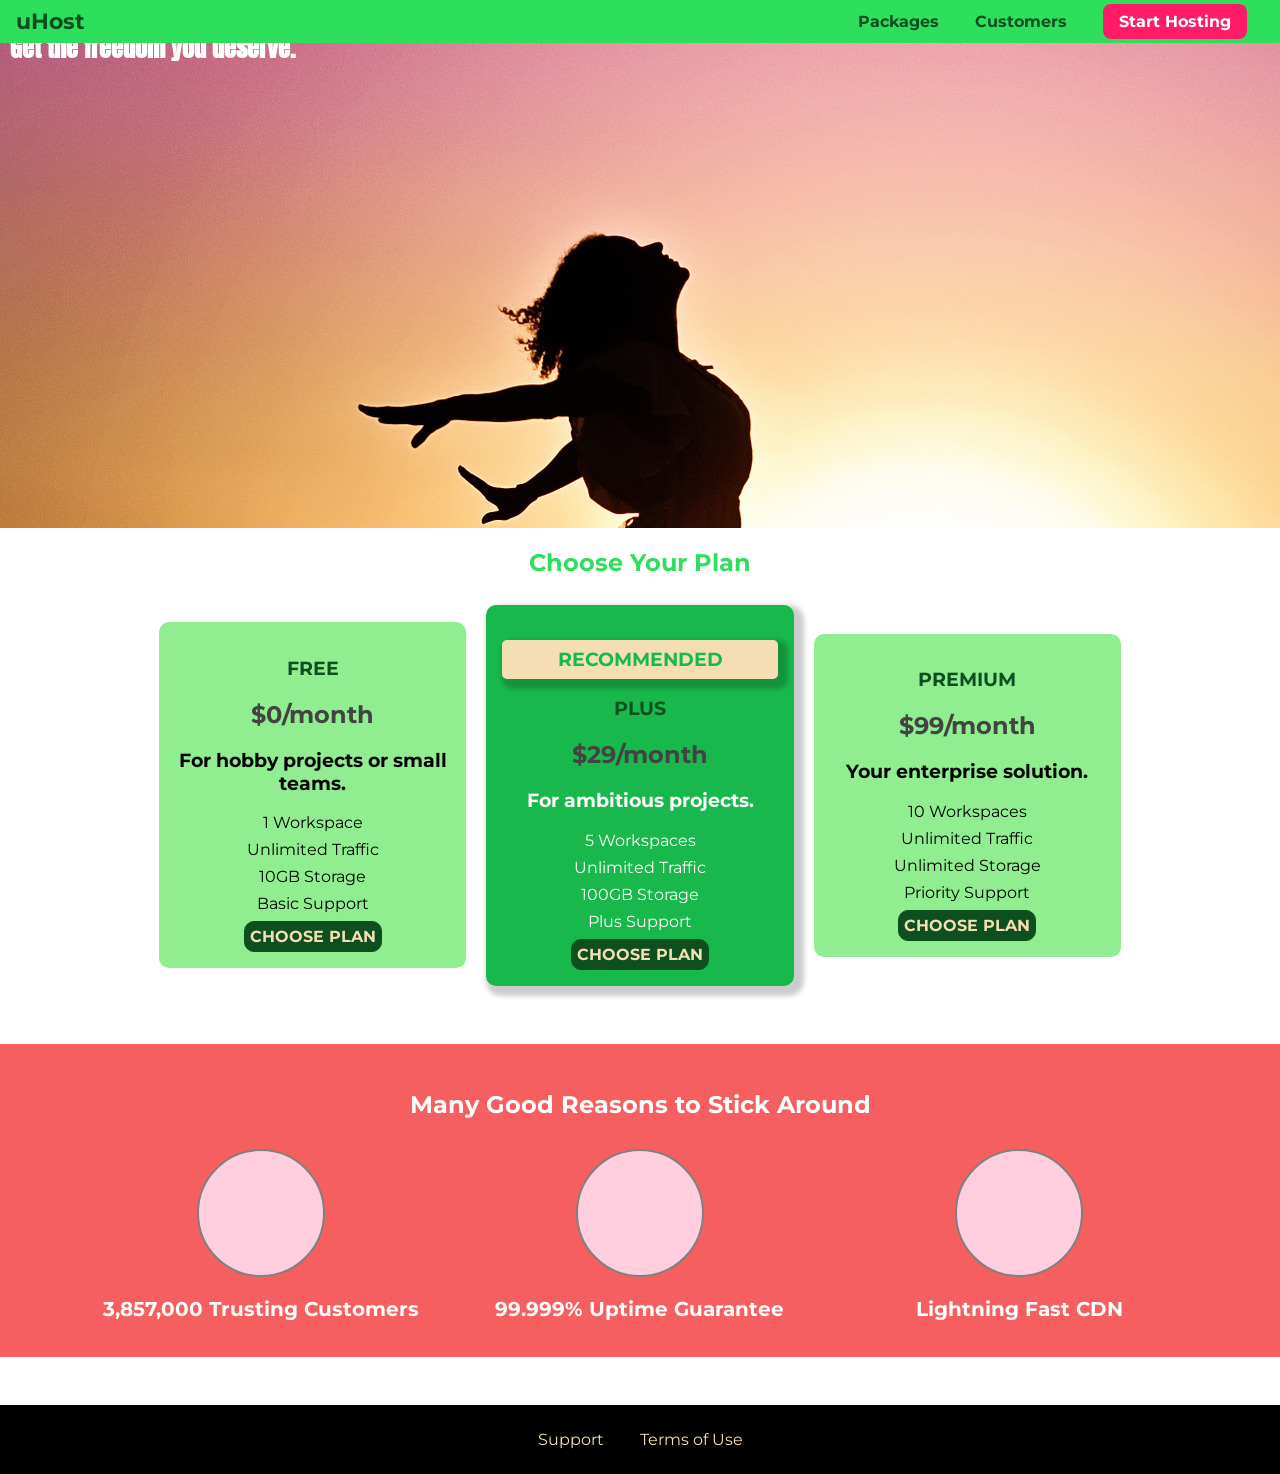
==== index.html @ d839f79c "first commit" ====
<!DOCTYPE html>
<html lang="en">

<head>
    <meta charset="UTF-8">
    <meta http-equiv="X-UA-Compatible" content="ie=edge">
    <title>uHost</title>
    <link rel="shortcut icon" href="favicon.png">
    <link href="https://fonts.googleapis.com/css?family=Anton" rel="stylesheet">
    <link href="https://fonts.googleapis.com/css?family=Montserrat:400,700" rel="stylesheet">
    <link rel="stylesheet" href="shared.css">
    <link rel="stylesheet" href="main.css">
</head>

<body>
    <header class="main-header">
        <div>
            <a href="index.html" class="main-header__brand">
                uHost
            </a>
        </div>
        <nav class="main-nav">
            <ul class="main-nav__items">
                <li class="main-nav__item">
                    <a href="packages/index.html">Packages</a>
                </li>
                <li class="main-nav__item">
                    <a href="customers/index.html">Customers</a>
                </li>
                <li class="main-nav__item main-nav__item--cta">
                    <a href="start-hosting/index.html">Start Hosting</a>
                </li>
            </ul>
        </nav>
    </header>
    <main>
        <section id="product-overview">
            <h1>Get the freedom you deserve.</h1>
        </section>
        <section id="plans">
            <h1 class="section-title">Choose Your Plan</h1>
            <div class="plan-list">
                <article class="plans">
                    <h1 class="plan-title">FREE</h1>
                    <h2 class="plan-price">$0/month</h2>
                    <h3>For hobby projects or small teams.</h3>
                    <ul class="plan-features">
                        <li>1 Workspace</li>
                        <li>Unlimited Traffic</li>
                        <li>10GB Storage</li>
                        <li>Basic Support</li>
                    </ul>
                    <div>
                        <button class="button">CHOOSE PLAN</button>
                    </div>
                </article>
                <article class="plans plus">
                    <h1 class="recommended">RECOMMENDED</h1>
                    <h1 class="plan-title">PLUS</h1>
                    <h2 class="plan-price">$29/month</h2>
                    <h3>For ambitious projects.</h3>
                    <ul class="plan-features">
                        <li>5 Workspaces</li>
                        <li>Unlimited Traffic</li>
                        <li>100GB Storage</li>
                        <li>Plus Support</li>
                    </ul>
                    <div>
                        <button class="button">CHOOSE PLAN</button>
                    </div>
                </article>
                <article class="plans">
                    <h1 class="plan-title">PREMIUM</h1>
                    <h2 class="plan-price">$99/month</h2>
                    <h3>Your enterprise solution.</h3>
                    <ul class="plan-features">
                        <li>10 Workspaces</li>
                        <li>Unlimited Traffic</li>
                        <li>Unlimited Storage</li>
                        <li>Priority Support</li>
                    </ul>
                    <div>
                        <button class="button">CHOOSE PLAN</button>
                    </div>
                </article>
            </div>
        </section>
            <section id="features">
            <h1 class="section-title">Many Good Reasons to Stick Around</h1>
            <ul class="feature-list">
                <li class="key-feature">
                    <div class="key-image"> 

                    </div>
                    <p class="description">3,857,000 Trusting Customers</p>
                </li>
                <li class="key-feature">
                    <div class="key-image">

                    </div>
                    <p class="description">99.999% Uptime Guarantee</p>
                </li>
                <li class="key-feature">
                    <div class="key-image">

                    </div>
                    <p class="description">Lightning Fast CDN</p>
                </li>
            </ul>
        </section>
    </main>
    <footer class="main-footer">
        <nav>
            <ul class="footerss">
                <li class="footer-link">
                    <a href="#">Support</a>
                </li>
                <li class="footer-link">
                    <a href="#">Terms of Use</a>
                </li>
            </ul>
        </nav>
    </footer>
</body>

</html>
---- shared.css ----
* {
    box-sizing: border-box;
}

body {
    font-family: 'Montserrat', sans-serif;
    margin: 0;
}

.main-header {
    width: 100%;
    position: fixed;
    background: #2ddf5c;
    padding: 8px 16px;
    z-index: 1;
}

.main-header>div {
    display: inline-block;
    vertical-align: middle;
}

.main-header__brand {
    color: #0e4f1f;
    text-decoration: none;
    font-weight: bold;
    font-size: 22px;

}

.main-nav {
    display: inline-block;
    text-align: right;
    width: calc(100% - 74px);
    vertical-align: middle;
}

.main-nav__items {
    margin: 0;
    padding: 0;
    list-style: none;
}

.main-nav__item {
    display: inline-block;
    margin: 0 16px;
}

.main-nav__item a {
    text-decoration: none;
    color: #0e4f1f;
    font-weight: bold;
    padding: 3px 0;
}

.main-nav__item a:hover,
.main-nav__item a:active {
    color: white;
    border-bottom: 5px solid white;
}

.main-nav__item--cta a {
    color: white;
    background: #ff1b68;
    padding: 8px 16px;
    border-radius: 8px;
}

.main-nav__item--cta a:hover,
.main-nav__item--cta a:active {
    color: #ff1b68;
    background: white;
    border: none;
}

.button {
    background: #0e4f1f;
    color: wheat;
    font: inherit;
    border: 1.5px solid #0e4f1f;
    padding: 5px;
    border-radius: 10px;
    font-weight: bold;
    cursor: pointer;
}

.button:hover {
    color: black;
    background: white;
}

.button:focus {
    outline: none;
}


.main-footer {
    background: black;
    padding: 25px;
    margin-top: 48px;
}

.footerss {
    list-style: none;
    margin: 0;
    padding: 0;
    text-align: center;
}

.footer-link {
    margin: 0 16px;
    display: inline-block;

}

.footer-link a {
    color: wheat;
    text-decoration: none;
}

.footer-link a:hover,
.footer-link a:active {
    color: yellowgreen;
}
---- main.css ----
* {
    box-sizing: border-box;
}

body {
    font-family: 'Montserrat', sans-serif;
    margin: 0;
}

#product-overview {
    background: url("freedom.jpg");
    width: 100%;
    height: 528px;
    padding: 10px;   
}

.section-title {
    color: #2ddf5c;
    text-align: center;
}

#product-overview h1 {
    color: white;
    font-family: 'Anton', sans-serif;
}

.plan-list{
    width:80%;
    margin:auto;
    text-align: center;
}
.plans {
    background:lightgreen;
    text-align:center;
    padding:16px;
    margin: 8px;
    display: inline-block;
    width:30%;
    vertical-align: middle;
    border-radius:10px;

}   

.plus{
    background:#19b84c;
    color: white;
    box-shadow: 5px 5px 5px 5px rgba(0,0,0,0.2);
    border-radius:10px;
}

.recommended{
    background:wheat;
    color:#19b84c;
    padding:8px;
    box-shadow: 5px 5px 5px 5px rgba(0, 0, 0, 0.2);
    border-radius:5px;
}

.plan-title{
    color:#0e4f1f;

}

.plan-price{
    color:rgb(67, 67, 67);
}

.plan-features{
    list-style: none;
    margin:0;
    padding:0;
}

.plan-features li{
    margin: 8px 0;
}


#features{
    background:rgba(243, 63, 63, 0.83);
    margin-top:50px;
    padding: 16px   ;
}

#features .section-title{
    color: white;
    margin: 30px;

}

.feature-list{
    list-style: none;
    margin: 0;
    padding: 0;
    text-align: center;
    font-weight: bold;
}

.key-feature{
    display: inline-block;
    width: 30%;
    vertical-align: top;
}

.key-image{
    background:#ffcede;
    width:128px;
    height:128px;
    border: 2px solid grey;
    border-radius:50%;
    margin: 0 auto;
}

.description{
    text-align: center;
    font-weight: bold;
    color: white;
    font-size:20px;
}

/* h1 {
    font-family: sans-serif;
} */
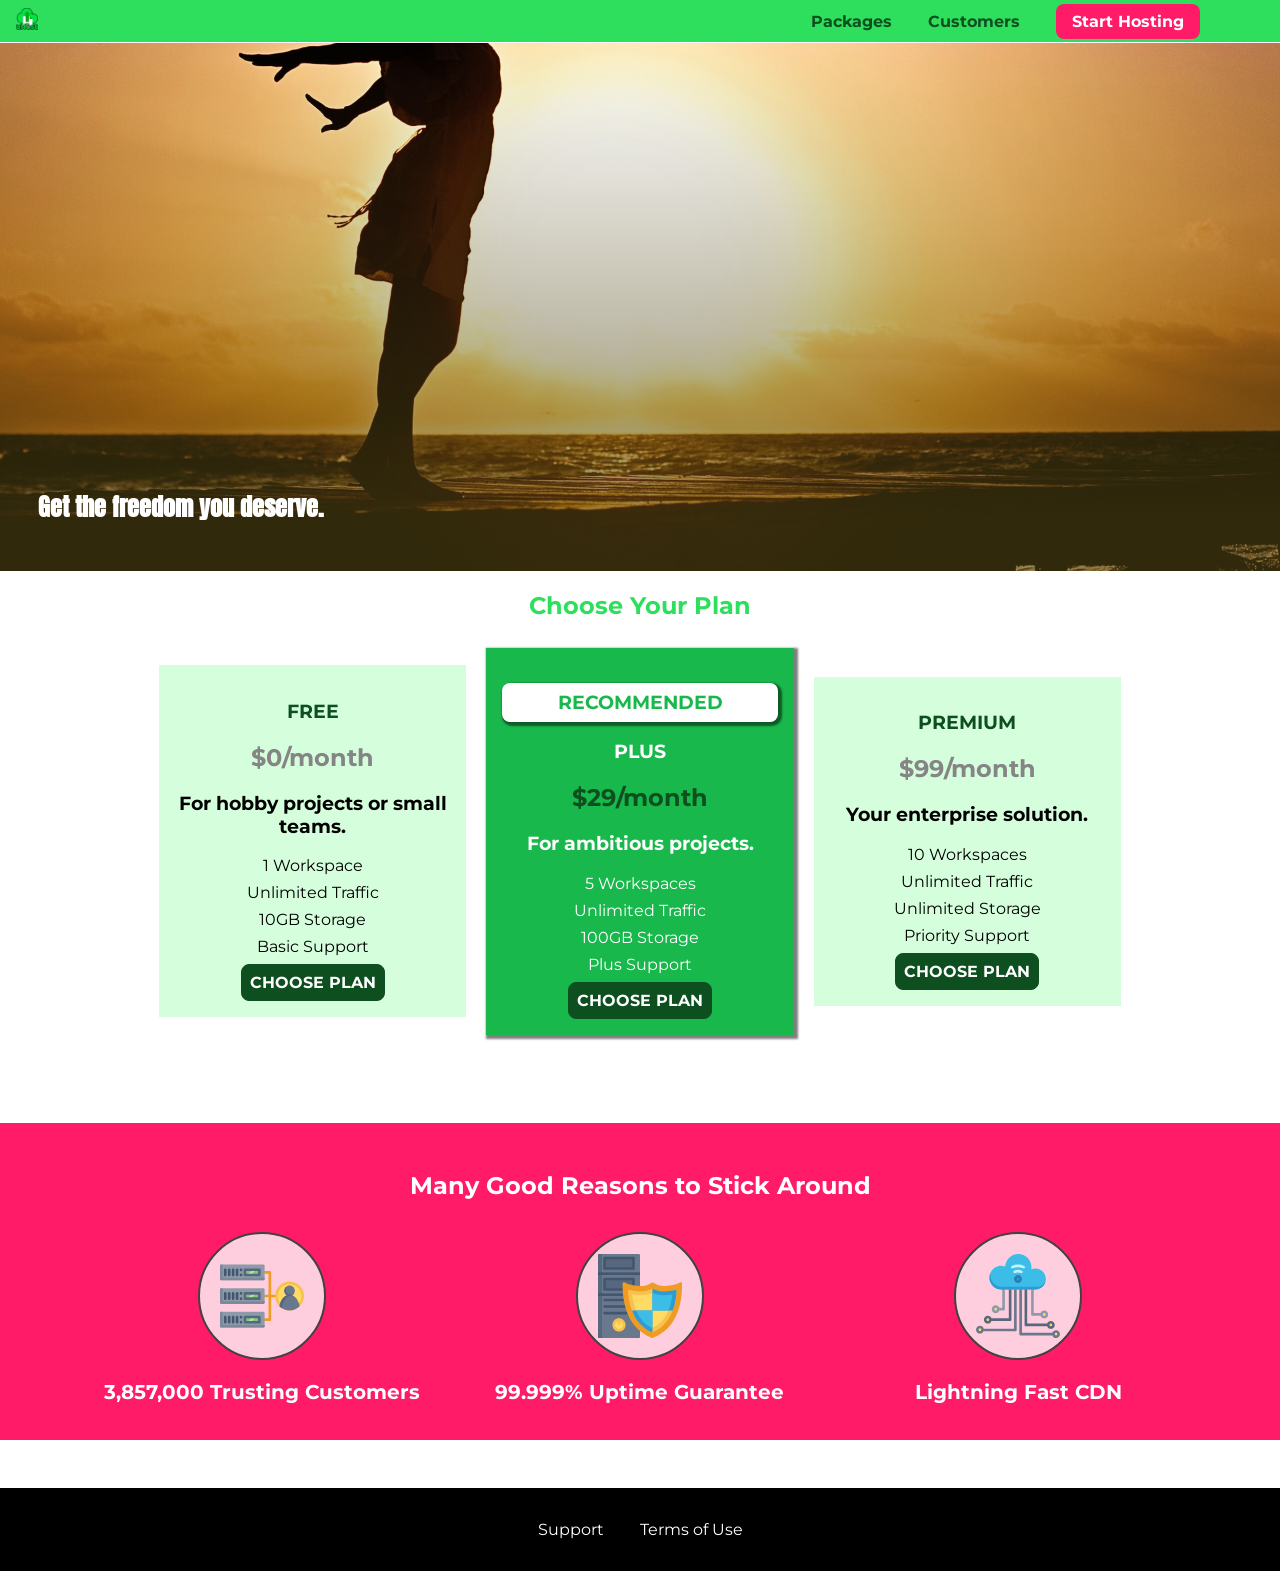
==== commit 81a6e55c: "first commit" ====
--- a/index.html
+++ b/index.html
@@ -16,7 +16,7 @@
     <header class="main-header">
         <div>
             <a href="index.html" class="main-header__brand">
-                uHost
+                <img src="images/uhost-icon.png" alt="uHost - Your favorite hosting company">
             </a>
         </div>
         <nav class="main-nav">
@@ -39,45 +39,45 @@
         </section>
         <section id="plans">
             <h1 class="section-title">Choose Your Plan</h1>
-            <div class="plan-list">
-                <article class="plans">
-                    <h1 class="plan-title">FREE</h1>
-                    <h2 class="plan-price">$0/month</h2>
+            <div class="plan__list">
+                <article class="plan">
+                    <h1 class="plan__title">FREE</h1>
+                    <h2 class="plan__price">$0/month</h2>
                     <h3>For hobby projects or small teams.</h3>
-                    <ul class="plan-features">
-                        <li>1 Workspace</li>
-                        <li>Unlimited Traffic</li>
-                        <li>10GB Storage</li>
-                        <li>Basic Support</li>
+                    <ul class="plan__features">
+                        <li class="plan__feature">1 Workspace</li>
+                        <li class="plan__feature">Unlimited Traffic</li>
+                        <li class="plan__feature">10GB Storage</li>
+                        <li class="plan__feature">Basic Support</li>
                     </ul>
                     <div>
                         <button class="button">CHOOSE PLAN</button>
                     </div>
                 </article>
-                <article class="plans plus">
-                    <h1 class="recommended">RECOMMENDED</h1>
-                    <h1 class="plan-title">PLUS</h1>
-                    <h2 class="plan-price">$29/month</h2>
+                <article class="plan plan--highlighted">
+                    <h1 class="plan__annotation">RECOMMENDED</h1>
+                    <h1 class="plan__title">PLUS</h1>
+                    <h2 class="plan__price">$29/month</h2>
                     <h3>For ambitious projects.</h3>
-                    <ul class="plan-features">
-                        <li>5 Workspaces</li>
-                        <li>Unlimited Traffic</li>
-                        <li>100GB Storage</li>
-                        <li>Plus Support</li>
+                    <ul class="plan__features">
+                        <li class="plan__feature">5 Workspaces</li>
+                        <li class="plan__feature">Unlimited Traffic</li>
+                        <li class="plan__feature">100GB Storage</li>
+                        <li class="plan__feature">Plus Support</li>
                     </ul>
                     <div>
                         <button class="button">CHOOSE PLAN</button>
                     </div>
                 </article>
-                <article class="plans">
-                    <h1 class="plan-title">PREMIUM</h1>
-                    <h2 class="plan-price">$99/month</h2>
+                <article class="plan">
+                    <h1 class="plan__title">PREMIUM</h1>
+                    <h2 class="plan__price">$99/month</h2>
                     <h3>Your enterprise solution.</h3>
-                    <ul class="plan-features">
-                        <li>10 Workspaces</li>
-                        <li>Unlimited Traffic</li>
-                        <li>Unlimited Storage</li>
-                        <li>Priority Support</li>
+                    <ul class="plan__features">
+                        <li class="plan__feature">10 Workspaces</li>
+                        <li class="plan__feature">Unlimited Traffic</li>
+                        <li class="plan__feature">Unlimited Storage</li>
+                        <li class="plan__feature">Priority Support</li>
                     </ul>
                     <div>
                         <button class="button">CHOOSE PLAN</button>
@@ -85,37 +85,202 @@
                 </article>
             </div>
         </section>
-            <section id="features">
+        <section id="key-features">
             <h1 class="section-title">Many Good Reasons to Stick Around</h1>
-            <ul class="feature-list">
+            <ul class="key-feature__list">
                 <li class="key-feature">
-                    <div class="key-image"> 
-
-                    </div>
-                    <p class="description">3,857,000 Trusting Customers</p>
+                    <div class="key-feature__image">
+                        <svg viewBox="0 0 512 512">
+                            <path style="fill:#F09B24;" d="M344,248h-32V112c0-4.418-3.582-8-8-8h-40c-4.418,0-8,3.582-8,8s3.582,8,8,8h32v128h-32  c-4.418,0-8,3.582-8,8s3.582,8,8,8h32v128h-32c-4.418,0-8,3.582-8,8s3.582,8,8,8h40c4.418,0,8-3.582,8-8V264h32c4.418,0,8-3.582,8-8  S348.418,248,344,248z"
+                            />
+                            <path style="fill:#8E9AA9;" d="M264,64H8c-4.418,0-8,3.582-8,8v80c0,4.418,3.582,8,8,8h256c4.418,0,8-3.582,8-8V72  C272,67.582,268.418,64,264,64z"
+                            />
+                            <path style="fill:#7C899B;" d="M24,144c-4.418,0-8-3.582-8-8V64H8c-4.418,0-8,3.582-8,8v80c0,4.418,3.582,8,8,8h256  c4.418,0,8-3.582,8-8v-8H24z"
+                            />
+                            <rect x="152" y="96" style="fill:#B8E3A8;" width="88" height="32" />
+                            <g>
+                                <polygon style="fill:#7EC97D;" points="152,96 152,128 166,128 198,96  " />
+                                <polygon style="fill:#7EC97D;" points="220,96 188,128 240,128 240,96  " />
+                            </g>
+                            <path style="fill:#56677E;" d="M240,136h-88c-4.418,0-8-3.582-8-8V96c0-4.418,3.582-8,8-8h88c4.418,0,8,3.582,8,8v32  C248,132.418,244.418,136,240,136z M160,120h72v-16h-72V120z"
+                            />
+                            <g>
+                                <path style="fill:#435670;" d="M32,136c-4.418,0-8-3.582-8-8V96c0-4.418,3.582-8,8-8s8,3.582,8,8v32C40,132.418,36.418,136,32,136z   "
+                                />
+                                <path style="fill:#435670;" d="M56,136c-4.418,0-8-3.582-8-8V96c0-4.418,3.582-8,8-8s8,3.582,8,8v32C64,132.418,60.418,136,56,136z   "
+                                />
+                                <path style="fill:#435670;" d="M80,136c-4.418,0-8-3.582-8-8V96c0-4.418,3.582-8,8-8s8,3.582,8,8v32C88,132.418,84.418,136,80,136z   "
+                                />
+                                <path style="fill:#435670;" d="M104,136c-4.418,0-8-3.582-8-8V96c0-4.418,3.582-8,8-8s8,3.582,8,8v32   C112,132.418,108.418,136,104,136z"
+                                />
+                                <path style="fill:#435670;" d="M128,105c-4.418,0-8-3.582-8-8v-1c0-4.418,3.582-8,8-8s8,3.582,8,8v1   C136,101.418,132.418,105,128,105z"
+                                />
+                                <path style="fill:#435670;" d="M128,136c-4.418,0-8-3.582-8-8v-1c0-4.418,3.582-8,8-8s8,3.582,8,8v1   C136,132.418,132.418,136,128,136z"
+                                />
+                            </g>
+                            <path style="fill:#8E9AA9;" d="M264,208H8c-4.418,0-8,3.582-8,8v80c0,4.418,3.582,8,8,8h256c4.418,0,8-3.582,8-8v-80  C272,211.582,268.418,208,264,208z"
+                            />
+                            <path style="fill:#7C899B;" d="M24,288c-4.418,0-8-3.582-8-8v-72H8c-4.418,0-8,3.582-8,8v80c0,4.418,3.582,8,8,8h256  c4.418,0,8-3.582,8-8v-8H24z"
+                            />
+                            <rect x="152" y="240" style="fill:#B8E3A8;" width="88" height="32" />
+                            <g>
+                                <polygon style="fill:#7EC97D;" points="152,240 152,272 166,272 198,240  " />
+                                <polygon style="fill:#7EC97D;" points="220,240 188,272 240,272 240,240  " />
+                            </g>
+                            <path style="fill:#56677E;" d="M240,280h-88c-4.418,0-8-3.582-8-8v-32c0-4.418,3.582-8,8-8h88c4.418,0,8,3.582,8,8v32  C248,276.418,244.418,280,240,280z M160,264h72v-16h-72V264z"
+                            />
+                            <g>
+                                <path style="fill:#435670;" d="M32,280c-4.418,0-8-3.582-8-8v-32c0-4.418,3.582-8,8-8s8,3.582,8,8v32C40,276.418,36.418,280,32,280   z"
+                                />
+                                <path style="fill:#435670;" d="M56,280c-4.418,0-8-3.582-8-8v-32c0-4.418,3.582-8,8-8s8,3.582,8,8v32C64,276.418,60.418,280,56,280   z"
+                                />
+                                <path style="fill:#435670;" d="M80,280c-4.418,0-8-3.582-8-8v-32c0-4.418,3.582-8,8-8s8,3.582,8,8v32C88,276.418,84.418,280,80,280   z"
+                                />
+                                <path style="fill:#435670;" d="M104,280c-4.418,0-8-3.582-8-8v-32c0-4.418,3.582-8,8-8s8,3.582,8,8v32   C112,276.418,108.418,280,104,280z"
+                                />
+                                <path style="fill:#435670;" d="M128,249c-4.418,0-8-3.582-8-8v-1c0-4.418,3.582-8,8-8s8,3.582,8,8v1   C136,245.418,132.418,249,128,249z"
+                                />
+                                <path style="fill:#435670;" d="M128,280c-4.418,0-8-3.582-8-8v-1c0-4.418,3.582-8,8-8s8,3.582,8,8v1   C136,276.418,132.418,280,128,280z"
+                                />
+                            </g>
+                            <path style="fill:#8E9AA9;" d="M264,352H8c-4.418,0-8,3.582-8,8v80c0,4.418,3.582,8,8,8h256c4.418,0,8-3.582,8-8v-80  C272,355.582,268.418,352,264,352z"
+                            />
+                            <path style="fill:#7C899B;" d="M24,432c-4.418,0-8-3.582-8-8v-72H8c-4.418,0-8,3.582-8,8v80c0,4.418,3.582,8,8,8h256  c4.418,0,8-3.582,8-8v-8H24z"
+                            />
+                            <rect x="152" y="384" style="fill:#B8E3A8;" width="88" height="32" />
+                            <g>
+                                <polygon style="fill:#7EC97D;" points="152,384 152,416 166,416 198,384  " />
+                                <polygon style="fill:#7EC97D;" points="220,384 188,416 240,416 240,384  " />
+                            </g>
+                            <path style="fill:#56677E;" d="M240,424h-88c-4.418,0-8-3.582-8-8v-32c0-4.418,3.582-8,8-8h88c4.418,0,8,3.582,8,8v32  C248,420.418,244.418,424,240,424z M160,408h72v-16h-72V408z"
+                            />
+                            <g>
+                                <path style="fill:#435670;" d="M32,424c-4.418,0-8-3.582-8-8v-32c0-4.418,3.582-8,8-8s8,3.582,8,8v32C40,420.418,36.418,424,32,424   z"
+                                />
+                                <path style="fill:#435670;" d="M56,424c-4.418,0-8-3.582-8-8v-32c0-4.418,3.582-8,8-8s8,3.582,8,8v32C64,420.418,60.418,424,56,424   z"
+                                />
+                                <path style="fill:#435670;" d="M80,424c-4.418,0-8-3.582-8-8v-32c0-4.418,3.582-8,8-8s8,3.582,8,8v32C88,420.418,84.418,424,80,424   z"
+                                />
+                                <path style="fill:#435670;" d="M104,424c-4.418,0-8-3.582-8-8v-32c0-4.418,3.582-8,8-8s8,3.582,8,8v32   C112,420.418,108.418,424,104,424z"
+                                />
+                                <path style="fill:#435670;" d="M128,393c-4.418,0-8-3.582-8-8v-1c0-4.418,3.582-8,8-8s8,3.582,8,8v1   C136,389.418,132.418,393,128,393z"
+                                />
+                                <path style="fill:#435670;" d="M128,424c-4.418,0-8-3.582-8-8v-1c0-4.418,3.582-8,8-8s8,3.582,8,8v1   C136,420.418,132.418,424,128,424z"
+                                />
+                            </g>
+                            <path style="fill:#F7C14D;" d="M424,168c-48.523,0-88,39.477-88,88s39.477,88,88,88s88-39.477,88-88S472.523,168,424,168z" />
+                            <path style="fill:#FFDB66;" d="M424,184c-39.701,0-72,32.299-72,72s32.299,72,72,72s72-32.299,72-72S463.701,184,424,184z" />
+                            <path style="fill:#69788D;" d="M484.893,314.16C476.393,274.588,451.922,248,424,248s-52.393,26.588-60.893,66.16  c-0.605,2.82,0.354,5.749,2.511,7.664C381.731,336.124,402.465,344,424,344s42.269-7.876,58.381-22.176  C484.539,319.909,485.498,316.98,484.893,314.16z"
+                            />
+                            <path style="fill:#56677E;" d="M434.053,249.171C430.768,248.403,427.411,248,424,248c-27.922,0-52.393,26.588-60.893,66.16  c-0.605,2.82,0.354,5.749,2.511,7.664c3.383,3.002,6.979,5.703,10.734,8.125C384.904,286.243,407.373,255.378,434.053,249.171z"
+                            />
+                            <path style="fill:#69788D;" d="M424,192c-17.645,0-32,14.355-32,32s14.355,32,32,32s32-14.355,32-32S441.645,192,424,192z" />
+                            <path style="fill:#56677E;" d="M432,248c-17.645,0-32-14.355-32-32c0-6.783,2.128-13.076,5.742-18.258  C397.444,203.53,392,213.138,392,224c0,17.645,14.355,32,32,32c10.862,0,20.471-5.444,26.258-13.742  C445.076,245.872,438.783,248,432,248z"
+                            />
+
+                        </svg>
+                    </div>
+                    <p class="key-feature__description">3,857,000 Trusting Customers</p>
                 </li>
                 <li class="key-feature">
-                    <div class="key-image">
-
-                    </div>
-                    <p class="description">99.999% Uptime Guarantee</p>
+                    <div class="key-feature__image">
+                        <svg viewBox="0 0 512 512">
+                            <path style="fill:#69788D;" d="M248,0H8C3.582,0,0,3.582,0,8v496c0,4.418,3.582,8,8,8h240c4.418,0,8-3.582,8-8V8  C256,3.582,252.418,0,248,0z"
+                            />
+                            <path style="fill:#56677E;" d="M24,504V8c0-4.418,3.582-8,8-8H8C3.582,0,0,3.582,0,8v496c0,4.418,3.582,8,8,8h24  C27.582,512,24,508.418,24,504z"
+                            />
+                            <g>
+                                <rect x="0" y="112" style="fill:#435670;" width="256" height="16" />
+                                <rect x="0" y="240" style="fill:#435670;" width="256" height="16" />
+                            </g>
+                            <path style="fill:#F7C14D;" d="M128,392c-22.056,0-40,17.944-40,40s17.944,40,40,40s40-17.944,40-40S150.056,392,128,392z" />
+                            <path style="fill:#FFDB66;" d="M128,408c-13.233,0-24,10.767-24,24s10.767,24,24,24s24-10.767,24-24S141.233,408,128,408z" />
+                            <path style="fill:#F7C14D;" d="M128,392c-2.739,0-5.414,0.278-8,0.805V424c0,4.418,3.582,8,8,8c4.418,0,8-3.582,8-8v-31.195  C133.414,392.278,130.739,392,128,392z"
+                            />
+                            <g>
+                                <path style="fill:#435670;" d="M216,288H40c-4.418,0-8-3.582-8-8s3.582-8,8-8h176c4.418,0,8,3.582,8,8S220.418,288,216,288z"
+                                />
+                                <path style="fill:#435670;" d="M216,328H40c-4.418,0-8-3.582-8-8s3.582-8,8-8h176c4.418,0,8,3.582,8,8S220.418,328,216,328z"
+                                />
+                                <path style="fill:#435670;" d="M216,368H40c-4.418,0-8-3.582-8-8s3.582-8,8-8h176c4.418,0,8,3.582,8,8S220.418,368,216,368z"
+                                />
+                                <path style="fill:#435670;" d="M216,16H40c-4.418,0-8,3.582-8,8v64c0,4.418,3.582,8,8,8h176c4.418,0,8-3.582,8-8V24   C224,19.582,220.418,16,216,16z"
+                                />
+                            </g>
+                            <rect x="48" y="32" style="fill:#56677E;" width="160" height="48" />
+                            <path style="fill:#435670;" d="M216,144H40c-4.418,0-8,3.582-8,8v64c0,4.418,3.582,8,8,8h176c4.418,0,8-3.582,8-8v-64  C224,147.582,220.418,144,216,144z"
+                            />
+                            <rect x="48" y="160" style="fill:#56677E;" width="160" height="48" />
+                            <path style="fill:#F09B24;" d="M511.747,180.237c-0.194-6.537-8.107-10.107-13.135-5.894c-5.6,4.693-42.904,21.282-98.514,21.282  c-33.45,0-64.625-20.999-64.929-21.206c-2.9-1.991-6.764-1.85-9.512,0.346c-2.677,2.135-27.201,20.86-63.793,20.86  c-55.607,0-92.914-16.589-98.515-21.282c-5.028-4.211-12.941-0.645-13.135,5.894c-1.634,54.834,4.655,105.941,18.693,151.903  c12.096,39.604,29.759,74.047,52.497,102.373c27.538,34.304,62.743,59.882,104.66,76.045c3.069,1.918,6.757,1.921,9.83,0  c41.917-16.163,77.122-41.741,104.66-76.045c22.738-28.326,40.401-62.77,52.497-102.373  C507.092,286.179,513.381,235.071,511.747,180.237z"
+                            />
+                            <path style="fill:#F7C14D;" d="M476.21,221.226c-1.953-1.631-4.568-2.235-7.036-1.628c-21.686,5.327-44.926,8.028-69.075,8.028  c-25.926,0-49.633-8.975-64.955-16.504c-2.307-1.134-5.016-1.091-7.284,0.116c-14.059,7.477-36.919,16.388-65.994,16.388  c-24.153,0-47.394-2.701-69.075-8.028c-5.155-1.268-10.221,2.966-9.894,8.261c2.077,33.693,7.668,65.635,16.616,94.935  c22.774,74.565,66.139,126.334,128.888,153.868c2.032,0.891,4.397,0.891,6.43,0c61.777-27.107,104.716-78.876,127.62-153.868  c8.948-29.3,14.539-61.241,16.616-94.935C479.224,225.319,478.163,222.856,476.21,221.226z"
+                            />
+                            <path style="fill:#FFDB66;" d="M331.609,451.727c-52.604-25.289-89.304-70.987-109.144-135.944  c-6.532-21.39-11.162-44.336-13.82-68.447c17.133,2.852,34.952,4.291,53.22,4.291c29.394,0,53.376-7.793,69.978-15.561  c17.44,7.736,41.656,15.561,68.256,15.561c18.267,0,36.085-1.439,53.219-4.291c-2.659,24.112-7.288,47.06-13.82,68.448  C419.545,381.108,383.27,426.805,331.609,451.727z"
+                            />
+                            <g>
+                                <path style="fill:#2C9DD4;" d="M479.066,227.858c0.157-2.539-0.903-5.002-2.856-6.633s-4.568-2.235-7.036-1.628   c-21.686,5.327-44.926,8.028-69.075,8.028c-25.926,0-49.633-8.975-64.955-16.504c-1.057-0.52-2.2-0.78-3.345-0.806l-0.072,133.351   h123.601c2.556-6.746,4.933-13.702,7.123-20.874C471.398,293.493,476.989,261.552,479.066,227.858z"
+                                />
+                                <path style="fill:#2C9DD4;" d="M206.658,343.667c24.153,63.42,65.028,108.108,121.743,132.995c1.031,0.452,2.147,0.673,3.263,0.666   l0.063-133.661H206.658z"
+                                />
+                            </g>
+                            <g>
+                                <path style="fill:#3CBDE8;" d="M439.497,315.783c6.532-21.389,11.161-44.336,13.82-68.448c-17.134,2.852-34.952,4.291-53.219,4.291   c-26.6,0-50.815-7.824-68.256-15.561l-0.116,107.601h97.758C433.179,334.807,436.524,325.518,439.497,315.783z"
+                                />
+                                <path style="fill:#3CBDE8;" d="M232.523,343.667c21.144,50.298,54.363,86.56,99.087,108.06l0.117-108.06H232.523z" />
+                            </g>
+                        </svg>
+                    </div>
+                    <p class="key-feature__description">99.999% Uptime Guarantee</p>
                 </li>
                 <li class="key-feature">
-                    <div class="key-image">
-
-                    </div>
-                    <p class="description">Lightning Fast CDN</p>
+                    <div class="key-feature__image">
+                        <svg viewBox="0 0 512 512">
+                            <path style="fill:#8E9AA9;" d="M168,200c-4.418,0-8,3.582-8,8v120h-17.376c-3.302-9.311-12.194-16-22.624-16  c-13.234,0-24,10.767-24,24s10.766,24,24,24c10.429,0,19.321-6.689,22.624-16H168c4.418,0,8-3.582,8-8V208  C176,203.582,172.418,200,168,200z"
+                            />
+                            <path style="fill:#FFDB66;" d="M120,328c-4.411,0-8,3.589-8,8s3.589,8,8,8s8-3.589,8-8S124.411,328,120,328z" />
+                            <path style="fill:#56677E;" d="M208,200c-4.418,0-8,3.582-8,8v184H94.624C91.322,382.689,82.43,376,72,376  c-13.234,0-24,10.767-24,24s10.766,24,24,24c10.429,0,19.321-6.689,22.624-16H208c4.418,0,8-3.582,8-8V208  C216,203.582,212.418,200,208,200z"
+                            />
+                            <path style="fill:#FFDB66;" d="M72,392c-4.411,0-8,3.589-8,8s3.589,8,8,8s8-3.589,8-8S76.411,392,72,392z" />
+                            <path style="fill:#69788D;" d="M240,208c-4.418,0-8,3.582-8,8v239H47.24c-2.671-10.34-12.078-18-23.24-18c-13.234,0-24,10.767-24,24  s10.766,24,24,24c9.666,0,18.009-5.747,21.809-14H240c4.418,0,8-3.582,8-8V216C248,211.582,244.418,208,240,208z"
+                            />
+                            <path style="fill:#FFDB66;" d="M24,453c-4.411,0-8,3.589-8,8s3.589,8,8,8s8-3.589,8-8S28.411,453,24,453z" />
+                            <path style="fill:#69788D;" d="M488,464c-10.429,0-19.321,6.689-22.624,16H280V208c0-4.418-3.582-8-8-8s-8,3.582-8,8v280  c0,4.418,3.582,8,8,8h193.376c3.302,9.311,12.194,16,22.624,16c13.234,0,24-10.767,24-24S501.234,464,488,464z"
+                            />
+                            <path style="fill:#FFDB66;" d="M488,480c-4.411,0-8,3.589-8,8s3.589,8,8,8s8-3.589,8-8S492.411,480,488,480z" />
+                            <path style="fill:#56677E;" d="M456,408c-10.429,0-19.321,6.689-22.624,16H312V208c0-4.418-3.582-8-8-8s-8,3.582-8,8v224  c0,4.418,3.582,8,8,8h129.376c3.302,9.311,12.194,16,22.624,16c13.234,0,24-10.767,24-24S469.234,408,456,408z"
+                            />
+                            <path style="fill:#FFDB66;" d="M456,424c-4.411,0-8,3.589-8,8s3.589,8,8,8s8-3.589,8-8S460.411,424,456,424z" />
+                            <path style="fill:#8E9AA9;" d="M416,344c-10.429,0-19.321,6.689-22.624,16H352V208c0-4.418-3.582-8-8-8s-8,3.582-8,8v160  c0,4.418,3.582,8,8,8h49.376c3.302,9.311,12.194,16,22.624,16c13.234,0,24-10.767,24-24S429.234,344,416,344z"
+                            />
+                            <path style="fill:#FFDB66;" d="M416,360c-4.411,0-8,3.589-8,8s3.589,8,8,8s8-3.589,8-8S420.411,360,416,360z" />
+                            <path style="fill:#3CBDE8;" d="M362,88c-8.741,0-17.231,1.751-25.06,5.085C337.646,88.797,338,84.43,338,80  c0-44.112-35.888-80-80-80c-42.823,0-77.895,33.816-79.909,76.149C170.393,73.415,162.244,72,154,72c-39.701,0-72,32.299-72,72  s32.299,72,72,72h208c35.29,0,64-28.71,64-64S397.29,88,362,88z"
+                            />
+                            <path style="fill:#2C9DD4;" d="M368,200H160c-39.701,0-72-32.299-72-72c0-5.863,0.721-11.559,2.05-17.019  C84.918,120.88,82,132.102,82,144c0,39.701,32.299,72,72,72h208c30.389,0,55.88-21.296,62.379-49.743  C413.565,186.327,392.352,200,368,200z"
+                            />
+                            <path style="fill:#2A7DB5;" d="M256,128c-13.234,0-24,10.767-24,24s10.766,24,24,24c13.233,0,24-10.767,24-24S269.233,128,256,128z"
+                            />
+                            <path style="fill:#2C9DD4;" d="M256,144c-4.411,0-8,3.589-8,8s3.589,8,8,8c4.411,0,8-3.589,8-8S260.411,144,256,144z" />
+                            <g>
+                                <path style="fill:#C5F1FA;" d="M221.755,87.695c-2.994,0-5.864-1.688-7.233-4.572c-1.894-3.991-0.194-8.763,3.798-10.657   C230.157,66.849,242.834,64,256,64c13.166,0,25.844,2.849,37.68,8.466c3.992,1.895,5.692,6.666,3.798,10.657   s-6.666,5.692-10.657,3.798C277.144,82.328,266.774,80,256,80c-10.774,0-21.144,2.328-30.821,6.921   C224.072,87.446,222.904,87.695,221.755,87.695z"
+                                />
+                                <path style="fill:#C5F1FA;" d="M276.545,116.618c-1.148,0-2.316-0.249-3.424-0.774C267.745,113.293,261.985,112,256,112   c-5.985,0-11.745,1.293-17.121,3.844c-3.991,1.895-8.763,0.192-10.657-3.798c-1.894-3.992-0.193-8.764,3.798-10.657   C239.557,97.813,247.625,96,256,96c8.376,0,16.444,1.813,23.98,5.389c3.991,1.894,5.692,6.665,3.798,10.657   C282.41,114.93,279.539,116.618,276.545,116.618z"
+                                />
+                            </g>
+
+                        </svg>
+                    </div>
+                    <p class="key-feature__description">Lightning Fast CDN</p>
                 </li>
             </ul>
         </section>
     </main>
     <footer class="main-footer">
         <nav>
-            <ul class="footerss">
-                <li class="footer-link">
+            <ul class="main-footer__links">
+                <li class="main-footer__link">
                     <a href="#">Support</a>
                 </li>
-                <li class="footer-link">
+                <li class="main-footer__link">
                     <a href="#">Terms of Use</a>
                 </li>
             </ul>
--- a/shared.css
+++ b/shared.css
@@ -10,12 +10,14 @@
 .main-header {
     width: 100%;
     position: fixed;
+    top: 0;
+    left: 0;
     background: #2ddf5c;
     padding: 8px 16px;
     z-index: 1;
 }
 
-.main-header>div {
+.main-header > div {
     display: inline-block;
     vertical-align: middle;
 }
@@ -25,7 +27,14 @@
     text-decoration: none;
     font-weight: bold;
     font-size: 22px;
+    height: 22px;
+    /* width: 20px; */
+    display: inline-block;
+}
 
+.main-header__brand img {
+    height: 100%;
+    /* width: 100%; */
 }
 
 .main-nav {
@@ -73,52 +82,51 @@
     border: none;
 }
 
-.button {
-    background: #0e4f1f;
-    color: wheat;
-    font: inherit;
-    border: 1.5px solid #0e4f1f;
-    padding: 5px;
-    border-radius: 10px;
-    font-weight: bold;
-    cursor: pointer;
-}
-
-.button:hover {
-    color: black;
-    background: white;
-}
-
-.button:focus {
-    outline: none;
-}
-
-
 .main-footer {
     background: black;
-    padding: 25px;
+    padding: 32px;
     margin-top: 48px;
 }
 
-.footerss {
+.main-footer__links {
     list-style: none;
     margin: 0;
     padding: 0;
     text-align: center;
 }
 
-.footer-link {
+.main-footer__link {
+    display: inline-block;
     margin: 0 16px;
-    display: inline-block;
-
 }
 
-.footer-link a {
-    color: wheat;
+.main-footer__link a {
+    color: white;
     text-decoration: none;
 }
 
-.footer-link a:hover,
-.footer-link a:active {
-    color: yellowgreen;
-}+.main-footer__link a:hover,
+.main-footer__link a:active {
+    color: #ccc;
+}
+
+.button {
+    background: #0e4f1f;
+    color: white;
+    font: inherit;
+    border: 1.5px solid #0e4f1f;
+    padding: 8px;
+    border-radius: 8px;
+    font-weight: bold;
+    cursor: pointer;
+}
+
+.button:hover,
+.button:active {
+    background: white;
+    color: #0e4f1f;
+}
+
+.button:focus {
+    outline: none;
+}
--- a/main.css
+++ b/main.css
@@ -1,121 +1,131 @@
-* {
-    box-sizing: border-box;
-}
-
-body {
-    font-family: 'Montserrat', sans-serif;
-    margin: 0;
-}
-
 #product-overview {
-    background: url("freedom.jpg");
-    width: 100%;
-    height: 528px;
-    padding: 10px;   
+  background: linear-gradient(to top, rgba(80, 68, 18, 0.6) 10%, transparent),
+    url("images/freedom.jpg") left 10% bottom 20%/cover no-repeat border-box,
+    #ff1b68;
+  /* background-image: url("freedom.jpg");
+    background-size: cover;
+    background-position: left 10% bottom 20%; */
+  /* background-repeat: no-repeat;
+    background-origin: border-box;
+    background-clip: border-box; */
+  /* background-image: linear-gradient(180deg, red 70%, blue 60%, rgba(0,0,0,0.5)); */
+  /* background-image: radial-gradient(ellipse farthest-corner at 20% 50%, red, blue 70%, green); */
+  width: 100%;
+  height: 528px;
+  padding: 10px;
+  margin-top: 43px;
+  /* border: 5px dashed red; */
+  position: relative;
 }
 
 .section-title {
-    color: #2ddf5c;
-    text-align: center;
+  color: #2ddf5c;
+  text-align: center;
 }
 
 #product-overview h1 {
-    color: white;
-    font-family: 'Anton', sans-serif;
+  color: white;
+  font-family: "Anton", sans-serif;
+  position: absolute;
+  bottom: 5%;
+  left: 3%;
 }
 
-.plan-list{
-    width:80%;
-    margin:auto;
-    text-align: center;
-}
-.plans {
-    background:lightgreen;
-    text-align:center;
-    padding:16px;
-    margin: 8px;
-    display: inline-block;
-    width:30%;
-    vertical-align: middle;
-    border-radius:10px;
-
-}   
-
-.plus{
-    background:#19b84c;
-    color: white;
-    box-shadow: 5px 5px 5px 5px rgba(0,0,0,0.2);
-    border-radius:10px;
+.plan__list {
+  width: 80%;
+  margin: auto;
+  text-align: center;
 }
 
-.recommended{
-    background:wheat;
-    color:#19b84c;
-    padding:8px;
-    box-shadow: 5px 5px 5px 5px rgba(0, 0, 0, 0.2);
-    border-radius:5px;
+.plan {
+  background: #d5ffdc;
+  text-align: center;
+  padding: 16px;
+  margin: 8px;
+  display: inline-block;
+  width: 30%;
+  vertical-align: middle;
 }
 
-.plan-title{
-    color:#0e4f1f;
-
+.plan--highlighted {
+  background: #19b84c;
+  color: white;
+  box-shadow: 2px 2px 2px 2px rgba(0, 0, 0, 0.5);
 }
 
-.plan-price{
-    color:rgb(67, 67, 67);
+.plan__annotation {
+  background: white;
+  color: #19b84c;
+  padding: 8px;
+  box-shadow: 2px 2px 2px 2px rgba(0, 0, 0, 0.5);
+  border-radius: 8px;
 }
 
-.plan-features{
-    list-style: none;
-    margin:0;
-    padding:0;
+.plan__title {
+  color: #0e4f1f;
 }
 
-.plan-features li{
-    margin: 8px 0;
+.plan__price {
+  color: #858585;
 }
 
-
-#features{
-    background:rgba(243, 63, 63, 0.83);
-    margin-top:50px;
-    padding: 16px   ;
+.plan--highlighted .plan__title {
+  color: white;
 }
 
-#features .section-title{
-    color: white;
-    margin: 30px;
-
+.plan--highlighted .plan__price {
+  color: #0e4f1f;
 }
 
-.feature-list{
-    list-style: none;
-    margin: 0;
-    padding: 0;
-    text-align: center;
-    font-weight: bold;
+.plan__features {
+  list-style: none;
+  margin: 0;
+  padding: 0;
 }
 
-.key-feature{
-    display: inline-block;
-    width: 30%;
-    vertical-align: top;
+.plan__feature {
+  margin: 8px 0;
 }
 
-.key-image{
-    background:#ffcede;
-    width:128px;
-    height:128px;
-    border: 2px solid grey;
-    border-radius:50%;
-    margin: 0 auto;
+#key-features {
+  background: #ff1b68;
+  margin-top: 80px;
+  padding: 16px;
 }
 
-.description{
-    text-align: center;
-    font-weight: bold;
-    color: white;
-    font-size:20px;
+#key-features .section-title {
+  color: white;
+  margin: 32px;
+}
+
+.key-feature__list {
+  list-style: none;
+  margin: 0;
+  padding: 0;
+  text-align: center;
+}
+
+.key-feature {
+  display: inline-block;
+  width: 30%;
+  vertical-align: top;
+}
+
+.key-feature__image {
+  background: #ffcede;
+  width: 128px;
+  height: 128px;
+  border: 2px solid #424242;
+  border-radius: 50%;
+  margin: auto;
+  padding: 20px;
+}
+
+.key-feature__description {
+  text-align: center;
+  font-weight: bold;
+  color: white;
+  font-size: 20px;
 }
 
 /* h1 {
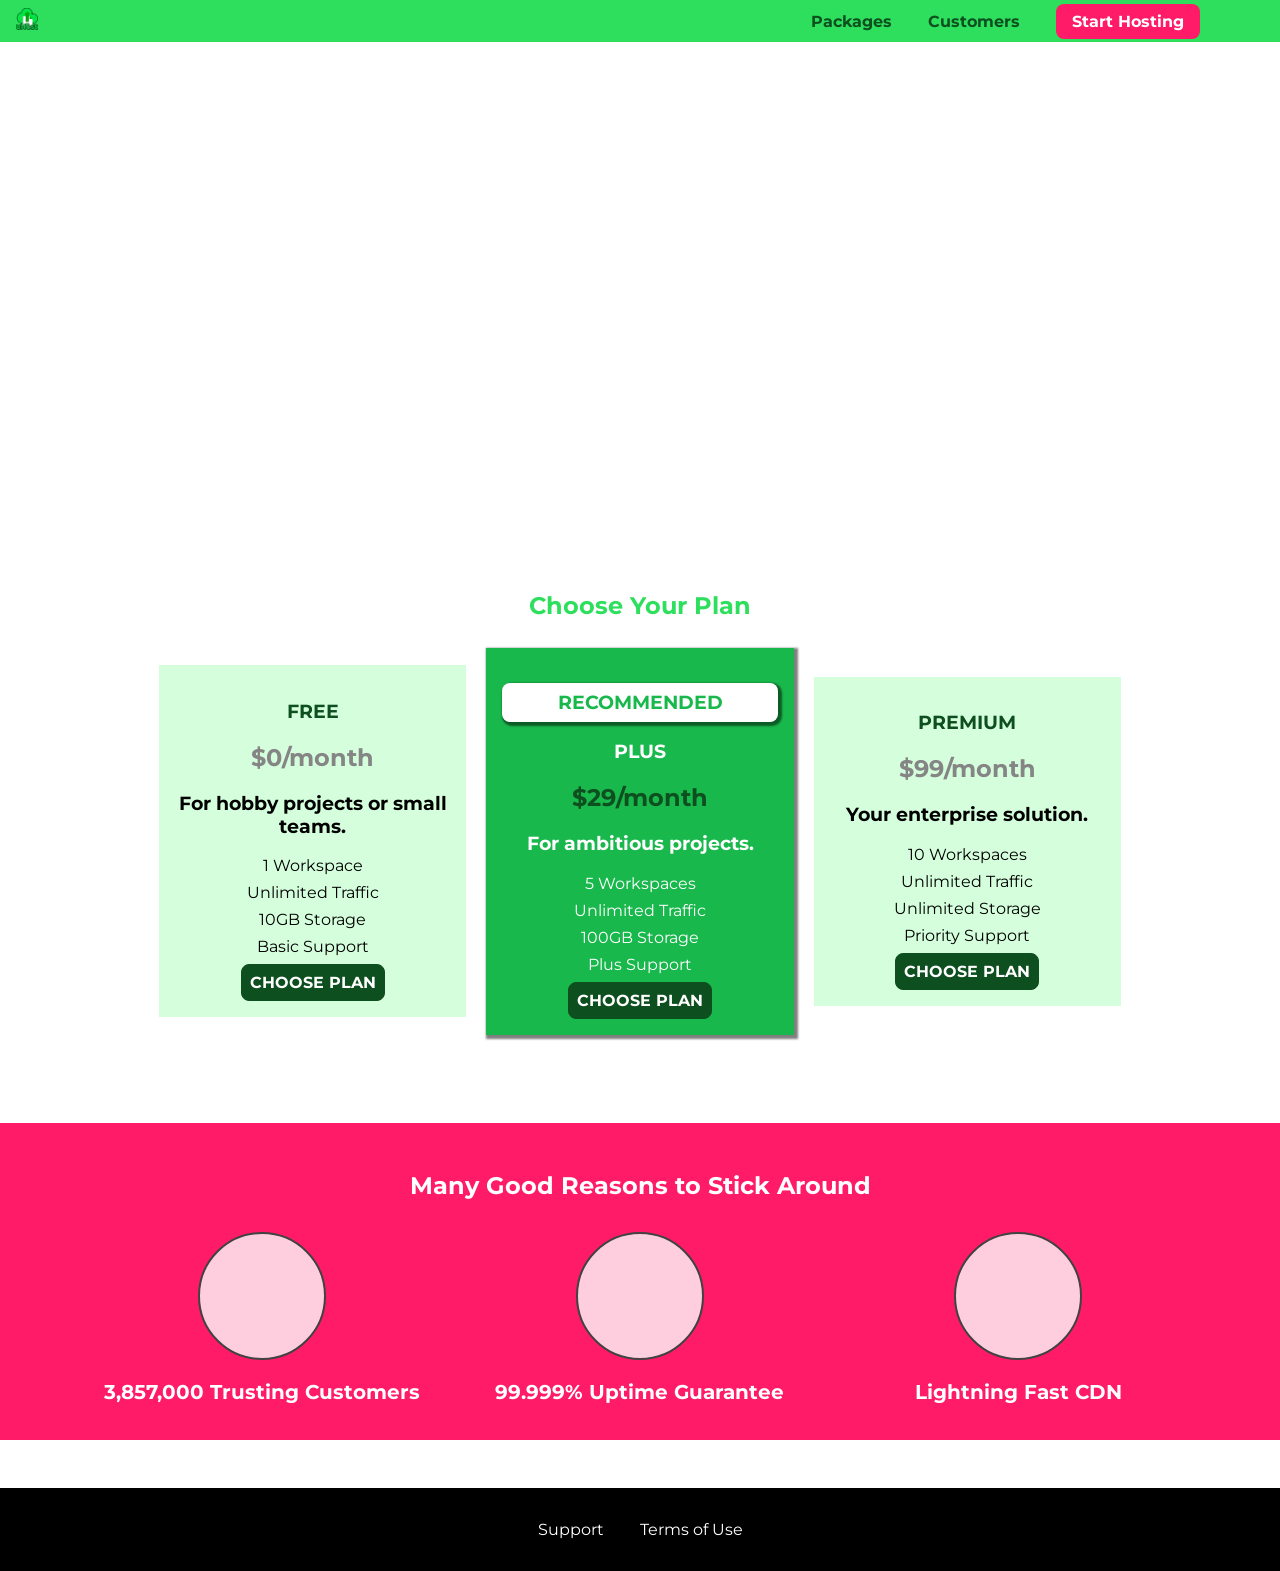
==== commit bebb01cd: "first commit" ====
--- a/index.html
+++ b/index.html
@@ -16,7 +16,7 @@
     <header class="main-header">
         <div>
             <a href="index.html" class="main-header__brand">
-                <img src="images/uhost-icon.png" alt="uHost - Your favorite hosting company">
+                <img src="./images/uhost-icon.png" alt="U-Host">
             </a>
         </div>
         <nav class="main-nav">
@@ -90,184 +90,19 @@
             <ul class="key-feature__list">
                 <li class="key-feature">
                     <div class="key-feature__image">
-                        <svg viewBox="0 0 512 512">
-                            <path style="fill:#F09B24;" d="M344,248h-32V112c0-4.418-3.582-8-8-8h-40c-4.418,0-8,3.582-8,8s3.582,8,8,8h32v128h-32  c-4.418,0-8,3.582-8,8s3.582,8,8,8h32v128h-32c-4.418,0-8,3.582-8,8s3.582,8,8,8h40c4.418,0,8-3.582,8-8V264h32c4.418,0,8-3.582,8-8  S348.418,248,344,248z"
-                            />
-                            <path style="fill:#8E9AA9;" d="M264,64H8c-4.418,0-8,3.582-8,8v80c0,4.418,3.582,8,8,8h256c4.418,0,8-3.582,8-8V72  C272,67.582,268.418,64,264,64z"
-                            />
-                            <path style="fill:#7C899B;" d="M24,144c-4.418,0-8-3.582-8-8V64H8c-4.418,0-8,3.582-8,8v80c0,4.418,3.582,8,8,8h256  c4.418,0,8-3.582,8-8v-8H24z"
-                            />
-                            <rect x="152" y="96" style="fill:#B8E3A8;" width="88" height="32" />
-                            <g>
-                                <polygon style="fill:#7EC97D;" points="152,96 152,128 166,128 198,96  " />
-                                <polygon style="fill:#7EC97D;" points="220,96 188,128 240,128 240,96  " />
-                            </g>
-                            <path style="fill:#56677E;" d="M240,136h-88c-4.418,0-8-3.582-8-8V96c0-4.418,3.582-8,8-8h88c4.418,0,8,3.582,8,8v32  C248,132.418,244.418,136,240,136z M160,120h72v-16h-72V120z"
-                            />
-                            <g>
-                                <path style="fill:#435670;" d="M32,136c-4.418,0-8-3.582-8-8V96c0-4.418,3.582-8,8-8s8,3.582,8,8v32C40,132.418,36.418,136,32,136z   "
-                                />
-                                <path style="fill:#435670;" d="M56,136c-4.418,0-8-3.582-8-8V96c0-4.418,3.582-8,8-8s8,3.582,8,8v32C64,132.418,60.418,136,56,136z   "
-                                />
-                                <path style="fill:#435670;" d="M80,136c-4.418,0-8-3.582-8-8V96c0-4.418,3.582-8,8-8s8,3.582,8,8v32C88,132.418,84.418,136,80,136z   "
-                                />
-                                <path style="fill:#435670;" d="M104,136c-4.418,0-8-3.582-8-8V96c0-4.418,3.582-8,8-8s8,3.582,8,8v32   C112,132.418,108.418,136,104,136z"
-                                />
-                                <path style="fill:#435670;" d="M128,105c-4.418,0-8-3.582-8-8v-1c0-4.418,3.582-8,8-8s8,3.582,8,8v1   C136,101.418,132.418,105,128,105z"
-                                />
-                                <path style="fill:#435670;" d="M128,136c-4.418,0-8-3.582-8-8v-1c0-4.418,3.582-8,8-8s8,3.582,8,8v1   C136,132.418,132.418,136,128,136z"
-                                />
-                            </g>
-                            <path style="fill:#8E9AA9;" d="M264,208H8c-4.418,0-8,3.582-8,8v80c0,4.418,3.582,8,8,8h256c4.418,0,8-3.582,8-8v-80  C272,211.582,268.418,208,264,208z"
-                            />
-                            <path style="fill:#7C899B;" d="M24,288c-4.418,0-8-3.582-8-8v-72H8c-4.418,0-8,3.582-8,8v80c0,4.418,3.582,8,8,8h256  c4.418,0,8-3.582,8-8v-8H24z"
-                            />
-                            <rect x="152" y="240" style="fill:#B8E3A8;" width="88" height="32" />
-                            <g>
-                                <polygon style="fill:#7EC97D;" points="152,240 152,272 166,272 198,240  " />
-                                <polygon style="fill:#7EC97D;" points="220,240 188,272 240,272 240,240  " />
-                            </g>
-                            <path style="fill:#56677E;" d="M240,280h-88c-4.418,0-8-3.582-8-8v-32c0-4.418,3.582-8,8-8h88c4.418,0,8,3.582,8,8v32  C248,276.418,244.418,280,240,280z M160,264h72v-16h-72V264z"
-                            />
-                            <g>
-                                <path style="fill:#435670;" d="M32,280c-4.418,0-8-3.582-8-8v-32c0-4.418,3.582-8,8-8s8,3.582,8,8v32C40,276.418,36.418,280,32,280   z"
-                                />
-                                <path style="fill:#435670;" d="M56,280c-4.418,0-8-3.582-8-8v-32c0-4.418,3.582-8,8-8s8,3.582,8,8v32C64,276.418,60.418,280,56,280   z"
-                                />
-                                <path style="fill:#435670;" d="M80,280c-4.418,0-8-3.582-8-8v-32c0-4.418,3.582-8,8-8s8,3.582,8,8v32C88,276.418,84.418,280,80,280   z"
-                                />
-                                <path style="fill:#435670;" d="M104,280c-4.418,0-8-3.582-8-8v-32c0-4.418,3.582-8,8-8s8,3.582,8,8v32   C112,276.418,108.418,280,104,280z"
-                                />
-                                <path style="fill:#435670;" d="M128,249c-4.418,0-8-3.582-8-8v-1c0-4.418,3.582-8,8-8s8,3.582,8,8v1   C136,245.418,132.418,249,128,249z"
-                                />
-                                <path style="fill:#435670;" d="M128,280c-4.418,0-8-3.582-8-8v-1c0-4.418,3.582-8,8-8s8,3.582,8,8v1   C136,276.418,132.418,280,128,280z"
-                                />
-                            </g>
-                            <path style="fill:#8E9AA9;" d="M264,352H8c-4.418,0-8,3.582-8,8v80c0,4.418,3.582,8,8,8h256c4.418,0,8-3.582,8-8v-80  C272,355.582,268.418,352,264,352z"
-                            />
-                            <path style="fill:#7C899B;" d="M24,432c-4.418,0-8-3.582-8-8v-72H8c-4.418,0-8,3.582-8,8v80c0,4.418,3.582,8,8,8h256  c4.418,0,8-3.582,8-8v-8H24z"
-                            />
-                            <rect x="152" y="384" style="fill:#B8E3A8;" width="88" height="32" />
-                            <g>
-                                <polygon style="fill:#7EC97D;" points="152,384 152,416 166,416 198,384  " />
-                                <polygon style="fill:#7EC97D;" points="220,384 188,416 240,416 240,384  " />
-                            </g>
-                            <path style="fill:#56677E;" d="M240,424h-88c-4.418,0-8-3.582-8-8v-32c0-4.418,3.582-8,8-8h88c4.418,0,8,3.582,8,8v32  C248,420.418,244.418,424,240,424z M160,408h72v-16h-72V408z"
-                            />
-                            <g>
-                                <path style="fill:#435670;" d="M32,424c-4.418,0-8-3.582-8-8v-32c0-4.418,3.582-8,8-8s8,3.582,8,8v32C40,420.418,36.418,424,32,424   z"
-                                />
-                                <path style="fill:#435670;" d="M56,424c-4.418,0-8-3.582-8-8v-32c0-4.418,3.582-8,8-8s8,3.582,8,8v32C64,420.418,60.418,424,56,424   z"
-                                />
-                                <path style="fill:#435670;" d="M80,424c-4.418,0-8-3.582-8-8v-32c0-4.418,3.582-8,8-8s8,3.582,8,8v32C88,420.418,84.418,424,80,424   z"
-                                />
-                                <path style="fill:#435670;" d="M104,424c-4.418,0-8-3.582-8-8v-32c0-4.418,3.582-8,8-8s8,3.582,8,8v32   C112,420.418,108.418,424,104,424z"
-                                />
-                                <path style="fill:#435670;" d="M128,393c-4.418,0-8-3.582-8-8v-1c0-4.418,3.582-8,8-8s8,3.582,8,8v1   C136,389.418,132.418,393,128,393z"
-                                />
-                                <path style="fill:#435670;" d="M128,424c-4.418,0-8-3.582-8-8v-1c0-4.418,3.582-8,8-8s8,3.582,8,8v1   C136,420.418,132.418,424,128,424z"
-                                />
-                            </g>
-                            <path style="fill:#F7C14D;" d="M424,168c-48.523,0-88,39.477-88,88s39.477,88,88,88s88-39.477,88-88S472.523,168,424,168z" />
-                            <path style="fill:#FFDB66;" d="M424,184c-39.701,0-72,32.299-72,72s32.299,72,72,72s72-32.299,72-72S463.701,184,424,184z" />
-                            <path style="fill:#69788D;" d="M484.893,314.16C476.393,274.588,451.922,248,424,248s-52.393,26.588-60.893,66.16  c-0.605,2.82,0.354,5.749,2.511,7.664C381.731,336.124,402.465,344,424,344s42.269-7.876,58.381-22.176  C484.539,319.909,485.498,316.98,484.893,314.16z"
-                            />
-                            <path style="fill:#56677E;" d="M434.053,249.171C430.768,248.403,427.411,248,424,248c-27.922,0-52.393,26.588-60.893,66.16  c-0.605,2.82,0.354,5.749,2.511,7.664c3.383,3.002,6.979,5.703,10.734,8.125C384.904,286.243,407.373,255.378,434.053,249.171z"
-                            />
-                            <path style="fill:#69788D;" d="M424,192c-17.645,0-32,14.355-32,32s14.355,32,32,32s32-14.355,32-32S441.645,192,424,192z" />
-                            <path style="fill:#56677E;" d="M432,248c-17.645,0-32-14.355-32-32c0-6.783,2.128-13.076,5.742-18.258  C397.444,203.53,392,213.138,392,224c0,17.645,14.355,32,32,32c10.862,0,20.471-5.444,26.258-13.742  C445.076,245.872,438.783,248,432,248z"
-                            />
 
-                        </svg>
                     </div>
                     <p class="key-feature__description">3,857,000 Trusting Customers</p>
                 </li>
                 <li class="key-feature">
                     <div class="key-feature__image">
-                        <svg viewBox="0 0 512 512">
-                            <path style="fill:#69788D;" d="M248,0H8C3.582,0,0,3.582,0,8v496c0,4.418,3.582,8,8,8h240c4.418,0,8-3.582,8-8V8  C256,3.582,252.418,0,248,0z"
-                            />
-                            <path style="fill:#56677E;" d="M24,504V8c0-4.418,3.582-8,8-8H8C3.582,0,0,3.582,0,8v496c0,4.418,3.582,8,8,8h24  C27.582,512,24,508.418,24,504z"
-                            />
-                            <g>
-                                <rect x="0" y="112" style="fill:#435670;" width="256" height="16" />
-                                <rect x="0" y="240" style="fill:#435670;" width="256" height="16" />
-                            </g>
-                            <path style="fill:#F7C14D;" d="M128,392c-22.056,0-40,17.944-40,40s17.944,40,40,40s40-17.944,40-40S150.056,392,128,392z" />
-                            <path style="fill:#FFDB66;" d="M128,408c-13.233,0-24,10.767-24,24s10.767,24,24,24s24-10.767,24-24S141.233,408,128,408z" />
-                            <path style="fill:#F7C14D;" d="M128,392c-2.739,0-5.414,0.278-8,0.805V424c0,4.418,3.582,8,8,8c4.418,0,8-3.582,8-8v-31.195  C133.414,392.278,130.739,392,128,392z"
-                            />
-                            <g>
-                                <path style="fill:#435670;" d="M216,288H40c-4.418,0-8-3.582-8-8s3.582-8,8-8h176c4.418,0,8,3.582,8,8S220.418,288,216,288z"
-                                />
-                                <path style="fill:#435670;" d="M216,328H40c-4.418,0-8-3.582-8-8s3.582-8,8-8h176c4.418,0,8,3.582,8,8S220.418,328,216,328z"
-                                />
-                                <path style="fill:#435670;" d="M216,368H40c-4.418,0-8-3.582-8-8s3.582-8,8-8h176c4.418,0,8,3.582,8,8S220.418,368,216,368z"
-                                />
-                                <path style="fill:#435670;" d="M216,16H40c-4.418,0-8,3.582-8,8v64c0,4.418,3.582,8,8,8h176c4.418,0,8-3.582,8-8V24   C224,19.582,220.418,16,216,16z"
-                                />
-                            </g>
-                            <rect x="48" y="32" style="fill:#56677E;" width="160" height="48" />
-                            <path style="fill:#435670;" d="M216,144H40c-4.418,0-8,3.582-8,8v64c0,4.418,3.582,8,8,8h176c4.418,0,8-3.582,8-8v-64  C224,147.582,220.418,144,216,144z"
-                            />
-                            <rect x="48" y="160" style="fill:#56677E;" width="160" height="48" />
-                            <path style="fill:#F09B24;" d="M511.747,180.237c-0.194-6.537-8.107-10.107-13.135-5.894c-5.6,4.693-42.904,21.282-98.514,21.282  c-33.45,0-64.625-20.999-64.929-21.206c-2.9-1.991-6.764-1.85-9.512,0.346c-2.677,2.135-27.201,20.86-63.793,20.86  c-55.607,0-92.914-16.589-98.515-21.282c-5.028-4.211-12.941-0.645-13.135,5.894c-1.634,54.834,4.655,105.941,18.693,151.903  c12.096,39.604,29.759,74.047,52.497,102.373c27.538,34.304,62.743,59.882,104.66,76.045c3.069,1.918,6.757,1.921,9.83,0  c41.917-16.163,77.122-41.741,104.66-76.045c22.738-28.326,40.401-62.77,52.497-102.373  C507.092,286.179,513.381,235.071,511.747,180.237z"
-                            />
-                            <path style="fill:#F7C14D;" d="M476.21,221.226c-1.953-1.631-4.568-2.235-7.036-1.628c-21.686,5.327-44.926,8.028-69.075,8.028  c-25.926,0-49.633-8.975-64.955-16.504c-2.307-1.134-5.016-1.091-7.284,0.116c-14.059,7.477-36.919,16.388-65.994,16.388  c-24.153,0-47.394-2.701-69.075-8.028c-5.155-1.268-10.221,2.966-9.894,8.261c2.077,33.693,7.668,65.635,16.616,94.935  c22.774,74.565,66.139,126.334,128.888,153.868c2.032,0.891,4.397,0.891,6.43,0c61.777-27.107,104.716-78.876,127.62-153.868  c8.948-29.3,14.539-61.241,16.616-94.935C479.224,225.319,478.163,222.856,476.21,221.226z"
-                            />
-                            <path style="fill:#FFDB66;" d="M331.609,451.727c-52.604-25.289-89.304-70.987-109.144-135.944  c-6.532-21.39-11.162-44.336-13.82-68.447c17.133,2.852,34.952,4.291,53.22,4.291c29.394,0,53.376-7.793,69.978-15.561  c17.44,7.736,41.656,15.561,68.256,15.561c18.267,0,36.085-1.439,53.219-4.291c-2.659,24.112-7.288,47.06-13.82,68.448  C419.545,381.108,383.27,426.805,331.609,451.727z"
-                            />
-                            <g>
-                                <path style="fill:#2C9DD4;" d="M479.066,227.858c0.157-2.539-0.903-5.002-2.856-6.633s-4.568-2.235-7.036-1.628   c-21.686,5.327-44.926,8.028-69.075,8.028c-25.926,0-49.633-8.975-64.955-16.504c-1.057-0.52-2.2-0.78-3.345-0.806l-0.072,133.351   h123.601c2.556-6.746,4.933-13.702,7.123-20.874C471.398,293.493,476.989,261.552,479.066,227.858z"
-                                />
-                                <path style="fill:#2C9DD4;" d="M206.658,343.667c24.153,63.42,65.028,108.108,121.743,132.995c1.031,0.452,2.147,0.673,3.263,0.666   l0.063-133.661H206.658z"
-                                />
-                            </g>
-                            <g>
-                                <path style="fill:#3CBDE8;" d="M439.497,315.783c6.532-21.389,11.161-44.336,13.82-68.448c-17.134,2.852-34.952,4.291-53.219,4.291   c-26.6,0-50.815-7.824-68.256-15.561l-0.116,107.601h97.758C433.179,334.807,436.524,325.518,439.497,315.783z"
-                                />
-                                <path style="fill:#3CBDE8;" d="M232.523,343.667c21.144,50.298,54.363,86.56,99.087,108.06l0.117-108.06H232.523z" />
-                            </g>
-                        </svg>
+
                     </div>
                     <p class="key-feature__description">99.999% Uptime Guarantee</p>
                 </li>
                 <li class="key-feature">
                     <div class="key-feature__image">
-                        <svg viewBox="0 0 512 512">
-                            <path style="fill:#8E9AA9;" d="M168,200c-4.418,0-8,3.582-8,8v120h-17.376c-3.302-9.311-12.194-16-22.624-16  c-13.234,0-24,10.767-24,24s10.766,24,24,24c10.429,0,19.321-6.689,22.624-16H168c4.418,0,8-3.582,8-8V208  C176,203.582,172.418,200,168,200z"
-                            />
-                            <path style="fill:#FFDB66;" d="M120,328c-4.411,0-8,3.589-8,8s3.589,8,8,8s8-3.589,8-8S124.411,328,120,328z" />
-                            <path style="fill:#56677E;" d="M208,200c-4.418,0-8,3.582-8,8v184H94.624C91.322,382.689,82.43,376,72,376  c-13.234,0-24,10.767-24,24s10.766,24,24,24c10.429,0,19.321-6.689,22.624-16H208c4.418,0,8-3.582,8-8V208  C216,203.582,212.418,200,208,200z"
-                            />
-                            <path style="fill:#FFDB66;" d="M72,392c-4.411,0-8,3.589-8,8s3.589,8,8,8s8-3.589,8-8S76.411,392,72,392z" />
-                            <path style="fill:#69788D;" d="M240,208c-4.418,0-8,3.582-8,8v239H47.24c-2.671-10.34-12.078-18-23.24-18c-13.234,0-24,10.767-24,24  s10.766,24,24,24c9.666,0,18.009-5.747,21.809-14H240c4.418,0,8-3.582,8-8V216C248,211.582,244.418,208,240,208z"
-                            />
-                            <path style="fill:#FFDB66;" d="M24,453c-4.411,0-8,3.589-8,8s3.589,8,8,8s8-3.589,8-8S28.411,453,24,453z" />
-                            <path style="fill:#69788D;" d="M488,464c-10.429,0-19.321,6.689-22.624,16H280V208c0-4.418-3.582-8-8-8s-8,3.582-8,8v280  c0,4.418,3.582,8,8,8h193.376c3.302,9.311,12.194,16,22.624,16c13.234,0,24-10.767,24-24S501.234,464,488,464z"
-                            />
-                            <path style="fill:#FFDB66;" d="M488,480c-4.411,0-8,3.589-8,8s3.589,8,8,8s8-3.589,8-8S492.411,480,488,480z" />
-                            <path style="fill:#56677E;" d="M456,408c-10.429,0-19.321,6.689-22.624,16H312V208c0-4.418-3.582-8-8-8s-8,3.582-8,8v224  c0,4.418,3.582,8,8,8h129.376c3.302,9.311,12.194,16,22.624,16c13.234,0,24-10.767,24-24S469.234,408,456,408z"
-                            />
-                            <path style="fill:#FFDB66;" d="M456,424c-4.411,0-8,3.589-8,8s3.589,8,8,8s8-3.589,8-8S460.411,424,456,424z" />
-                            <path style="fill:#8E9AA9;" d="M416,344c-10.429,0-19.321,6.689-22.624,16H352V208c0-4.418-3.582-8-8-8s-8,3.582-8,8v160  c0,4.418,3.582,8,8,8h49.376c3.302,9.311,12.194,16,22.624,16c13.234,0,24-10.767,24-24S429.234,344,416,344z"
-                            />
-                            <path style="fill:#FFDB66;" d="M416,360c-4.411,0-8,3.589-8,8s3.589,8,8,8s8-3.589,8-8S420.411,360,416,360z" />
-                            <path style="fill:#3CBDE8;" d="M362,88c-8.741,0-17.231,1.751-25.06,5.085C337.646,88.797,338,84.43,338,80  c0-44.112-35.888-80-80-80c-42.823,0-77.895,33.816-79.909,76.149C170.393,73.415,162.244,72,154,72c-39.701,0-72,32.299-72,72  s32.299,72,72,72h208c35.29,0,64-28.71,64-64S397.29,88,362,88z"
-                            />
-                            <path style="fill:#2C9DD4;" d="M368,200H160c-39.701,0-72-32.299-72-72c0-5.863,0.721-11.559,2.05-17.019  C84.918,120.88,82,132.102,82,144c0,39.701,32.299,72,72,72h208c30.389,0,55.88-21.296,62.379-49.743  C413.565,186.327,392.352,200,368,200z"
-                            />
-                            <path style="fill:#2A7DB5;" d="M256,128c-13.234,0-24,10.767-24,24s10.766,24,24,24c13.233,0,24-10.767,24-24S269.233,128,256,128z"
-                            />
-                            <path style="fill:#2C9DD4;" d="M256,144c-4.411,0-8,3.589-8,8s3.589,8,8,8c4.411,0,8-3.589,8-8S260.411,144,256,144z" />
-                            <g>
-                                <path style="fill:#C5F1FA;" d="M221.755,87.695c-2.994,0-5.864-1.688-7.233-4.572c-1.894-3.991-0.194-8.763,3.798-10.657   C230.157,66.849,242.834,64,256,64c13.166,0,25.844,2.849,37.68,8.466c3.992,1.895,5.692,6.666,3.798,10.657   s-6.666,5.692-10.657,3.798C277.144,82.328,266.774,80,256,80c-10.774,0-21.144,2.328-30.821,6.921   C224.072,87.446,222.904,87.695,221.755,87.695z"
-                                />
-                                <path style="fill:#C5F1FA;" d="M276.545,116.618c-1.148,0-2.316-0.249-3.424-0.774C267.745,113.293,261.985,112,256,112   c-5.985,0-11.745,1.293-17.121,3.844c-3.991,1.895-8.763,0.192-10.657-3.798c-1.894-3.992-0.193-8.764,3.798-10.657   C239.557,97.813,247.625,96,256,96c8.376,0,16.444,1.813,23.98,5.389c3.991,1.894,5.692,6.665,3.798,10.657   C282.41,114.93,279.539,116.618,276.545,116.618z"
-                                />
-                            </g>
 
-                        </svg>
                     </div>
                     <p class="key-feature__description">Lightning Fast CDN</p>
                 </li>
--- a/shared.css
+++ b/shared.css
@@ -27,14 +27,15 @@
     text-decoration: none;
     font-weight: bold;
     font-size: 22px;
-    height: 22px;
-    /* width: 20px; */
+    height:22px;
     display: inline-block;
+
 }
 
-.main-header__brand img {
-    height: 100%;
-    /* width: 100%; */
+.main-header__brand img{
+    height:100%;
+
+
 }
 
 .main-nav {
--- a/main.css
+++ b/main.css
@@ -1,133 +1,132 @@
+
+
 #product-overview {
-  background: linear-gradient(to top, rgba(80, 68, 18, 0.6) 10%, transparent),
-    url("images/freedom.jpg") left 10% bottom 20%/cover no-repeat border-box,
-    #ff1b68;
-  /* background-image: url("freedom.jpg");
+    /* background: url("freedom.jpg") left 10% bottom 20%/cover no-repeat border-box; */
+    /* background-image: url("freedom.jpg");
     background-size: cover;
     background-position: left 10% bottom 20%; */
-  /* background-repeat: no-repeat;
+    /* background-repeat: no-repeat;
     background-origin: border-box;
     background-clip: border-box; */
-  /* background-image: linear-gradient(180deg, red 70%, blue 60%, rgba(0,0,0,0.5)); */
-  /* background-image: radial-gradient(ellipse farthest-corner at 20% 50%, red, blue 70%, green); */
-  width: 100%;
-  height: 528px;
-  padding: 10px;
-  margin-top: 43px;
-  /* border: 5px dashed red; */
-  position: relative;
+    background-image: linear-gradient();
+    width: 100%;
+    height: 528px;
+    padding: 10px;
+    margin-top: 43px;
+    /* border: 5px dashed red; */
+    position: relative;   
 }
 
 .section-title {
-  color: #2ddf5c;
-  text-align: center;
+    color: #2ddf5c;
+    text-align: center;
 }
 
 #product-overview h1 {
-  color: white;
-  font-family: "Anton", sans-serif;
-  position: absolute;
-  bottom: 5%;
-  left: 3%;
+    color: white;
+    font-family: 'Anton', sans-serif;
+    position: absolute;
+    bottom: 5%;
+    left: 3%;
 }
 
 .plan__list {
-  width: 80%;
-  margin: auto;
-  text-align: center;
+    width: 80%;
+    margin: auto;
+    text-align: center;
 }
 
 .plan {
-  background: #d5ffdc;
-  text-align: center;
-  padding: 16px;
-  margin: 8px;
-  display: inline-block;
-  width: 30%;
-  vertical-align: middle;
+    background: #d5ffdc;
+    text-align: center;
+    padding: 16px;
+    margin: 8px;
+    display: inline-block;
+    width: 30%;
+    vertical-align: middle;
 }
 
 .plan--highlighted {
-  background: #19b84c;
-  color: white;
-  box-shadow: 2px 2px 2px 2px rgba(0, 0, 0, 0.5);
+    background: #19b84c;
+    color: white;
+    box-shadow: 2px 2px 2px 2px rgba(0, 0, 0, 0.5);
 }
 
 .plan__annotation {
-  background: white;
-  color: #19b84c;
-  padding: 8px;
-  box-shadow: 2px 2px 2px 2px rgba(0, 0, 0, 0.5);
-  border-radius: 8px;
+    background: white;
+    color: #19b84c;
+    padding: 8px;
+    box-shadow: 2px 2px 2px 2px rgba(0, 0, 0, 0.5);
+    border-radius: 8px;
 }
 
 .plan__title {
-  color: #0e4f1f;
+    color: #0e4f1f;
 }
 
 .plan__price {
-  color: #858585;
+    color: #858585;
 }
 
 .plan--highlighted .plan__title {
-  color: white;
+    color: white;
 }
 
 .plan--highlighted .plan__price {
-  color: #0e4f1f;
+    color: #0e4f1f;
 }
 
 .plan__features {
-  list-style: none;
-  margin: 0;
-  padding: 0;
+    list-style: none;
+    margin: 0;
+    padding: 0;
 }
 
 .plan__feature {
-  margin: 8px 0;
+    margin: 8px 0;
 }
 
 #key-features {
-  background: #ff1b68;
-  margin-top: 80px;
-  padding: 16px;
+    background: #ff1b68;
+    margin-top: 80px;
+    padding: 16px;
 }
 
 #key-features .section-title {
-  color: white;
-  margin: 32px;
+    color: white;
+    margin: 32px;
 }
 
 .key-feature__list {
-  list-style: none;
-  margin: 0;
-  padding: 0;
-  text-align: center;
+    list-style: none;
+    margin: 0;
+    padding: 0;
+    text-align: center;
 }
 
 .key-feature {
-  display: inline-block;
-  width: 30%;
-  vertical-align: top;
+    display: inline-block;
+    width: 30%;
+    vertical-align: top;
 }
 
 .key-feature__image {
-  background: #ffcede;
-  width: 128px;
-  height: 128px;
-  border: 2px solid #424242;
-  border-radius: 50%;
-  margin: auto;
-  padding: 20px;
+    background: #ffcede;
+    width: 128px;
+    height: 128px;
+    border: 2px solid #424242;
+    border-radius: 50%;
+    margin: auto;
 }
 
 .key-feature__description {
-  text-align: center;
-  font-weight: bold;
-  color: white;
-  font-size: 20px;
+    text-align: center;
+    font-weight: bold;
+    color: white;
+    font-size: 20px;
 }
 
 /* h1 {
     font-family: sans-serif;
 } */
+
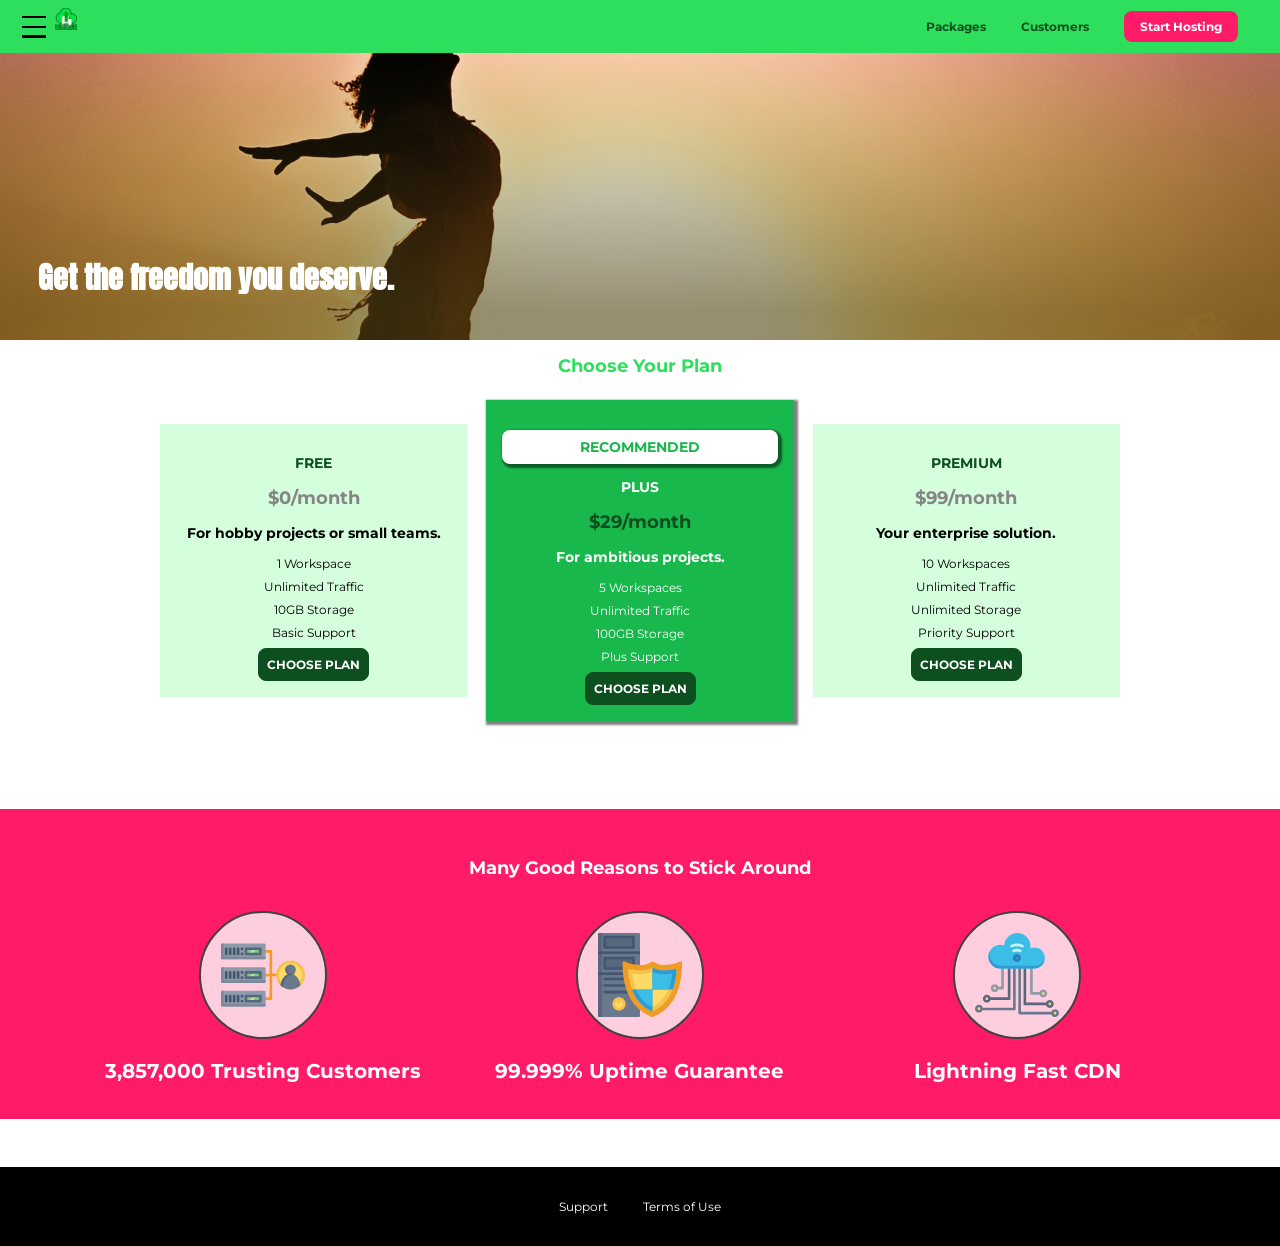
==== commit 11d6975b: "Working on images" ====
--- a/index.html
+++ b/index.html
@@ -3,6 +3,7 @@
 
 <head>
     <meta charset="UTF-8">
+    <meta name="viewport" content="width=device-width, initial-scale=1.0 ">
     <meta http-equiv="X-UA-Compatible" content="ie=edge">
     <title>uHost</title>
     <link rel="shortcut icon" href="favicon.png">
@@ -13,10 +14,24 @@
 </head>
 
 <body>
+
+    <div class="backdrop"></div>
+        <div class="modal">
+        <h1 class="modal__title">Do you want to continue?</h1>
+        <div class="modal__actions">
+            <a href="start-hosting/index.html" class="modal__action">Yes!</a>
+            <button class="modal__action modal__action--negative" type="button">No!</button>
+        </div>
+    </div>
     <header class="main-header">
         <div>
+            <button class="toggle-button">
+                <span class="toggle-button__bar"></span>
+                <span class="toggle-button__bar"></span>
+                <span class="toggle-button__bar"></span>
+            </button>
             <a href="index.html" class="main-header__brand">
-                <img src="./images/uhost-icon.png" alt="U-Host">
+                <img src="images/uhost-icon.png" alt="uHost - Your favorite hosting company">
             </a>
         </div>
         <nav class="main-nav">
@@ -33,6 +48,19 @@
             </ul>
         </nav>
     </header>
+        <nav class="mobile-nav">
+            <ul class="mobile-nav__items">
+                <li class="mobile-nav__item">
+                    <a href="packages/index.html">Packages</a>
+                </li>
+                <li class="mobile-nav__item">
+                    <a href="customers/index.html">Customers</a>
+                </li>
+                <li class="mobile-nav__item mobile-nav__item--cta">
+                    <a href="start-hosting/index.html">Start Hosting</a>
+                </li>
+            </ul>
+        </nav>
     <main>
         <section id="product-overview">
             <h1>Get the freedom you deserve.</h1>
@@ -90,19 +118,184 @@
             <ul class="key-feature__list">
                 <li class="key-feature">
                     <div class="key-feature__image">
-
+                        <svg viewBox="0 0 512 512">
+                            <path style="fill:#F09B24;" d="M344,248h-32V112c0-4.418-3.582-8-8-8h-40c-4.418,0-8,3.582-8,8s3.582,8,8,8h32v128h-32  c-4.418,0-8,3.582-8,8s3.582,8,8,8h32v128h-32c-4.418,0-8,3.582-8,8s3.582,8,8,8h40c4.418,0,8-3.582,8-8V264h32c4.418,0,8-3.582,8-8  S348.418,248,344,248z"
+                            />
+                            <path style="fill:#8E9AA9;" d="M264,64H8c-4.418,0-8,3.582-8,8v80c0,4.418,3.582,8,8,8h256c4.418,0,8-3.582,8-8V72  C272,67.582,268.418,64,264,64z"
+                            />
+                            <path style="fill:#7C899B;" d="M24,144c-4.418,0-8-3.582-8-8V64H8c-4.418,0-8,3.582-8,8v80c0,4.418,3.582,8,8,8h256  c4.418,0,8-3.582,8-8v-8H24z"
+                            />
+                            <rect x="152" y="96" style="fill:#B8E3A8;" width="88" height="32" />
+                            <g>
+                                <polygon style="fill:#7EC97D;" points="152,96 152,128 166,128 198,96  " />
+                                <polygon style="fill:#7EC97D;" points="220,96 188,128 240,128 240,96  " />
+                            </g>
+                            <path style="fill:#56677E;" d="M240,136h-88c-4.418,0-8-3.582-8-8V96c0-4.418,3.582-8,8-8h88c4.418,0,8,3.582,8,8v32  C248,132.418,244.418,136,240,136z M160,120h72v-16h-72V120z"
+                            />
+                            <g>
+                                <path style="fill:#435670;" d="M32,136c-4.418,0-8-3.582-8-8V96c0-4.418,3.582-8,8-8s8,3.582,8,8v32C40,132.418,36.418,136,32,136z   "
+                                />
+                                <path style="fill:#435670;" d="M56,136c-4.418,0-8-3.582-8-8V96c0-4.418,3.582-8,8-8s8,3.582,8,8v32C64,132.418,60.418,136,56,136z   "
+                                />
+                                <path style="fill:#435670;" d="M80,136c-4.418,0-8-3.582-8-8V96c0-4.418,3.582-8,8-8s8,3.582,8,8v32C88,132.418,84.418,136,80,136z   "
+                                />
+                                <path style="fill:#435670;" d="M104,136c-4.418,0-8-3.582-8-8V96c0-4.418,3.582-8,8-8s8,3.582,8,8v32   C112,132.418,108.418,136,104,136z"
+                                />
+                                <path style="fill:#435670;" d="M128,105c-4.418,0-8-3.582-8-8v-1c0-4.418,3.582-8,8-8s8,3.582,8,8v1   C136,101.418,132.418,105,128,105z"
+                                />
+                                <path style="fill:#435670;" d="M128,136c-4.418,0-8-3.582-8-8v-1c0-4.418,3.582-8,8-8s8,3.582,8,8v1   C136,132.418,132.418,136,128,136z"
+                                />
+                            </g>
+                            <path style="fill:#8E9AA9;" d="M264,208H8c-4.418,0-8,3.582-8,8v80c0,4.418,3.582,8,8,8h256c4.418,0,8-3.582,8-8v-80  C272,211.582,268.418,208,264,208z"
+                            />
+                            <path style="fill:#7C899B;" d="M24,288c-4.418,0-8-3.582-8-8v-72H8c-4.418,0-8,3.582-8,8v80c0,4.418,3.582,8,8,8h256  c4.418,0,8-3.582,8-8v-8H24z"
+                            />
+                            <rect x="152" y="240" style="fill:#B8E3A8;" width="88" height="32" />
+                            <g>
+                                <polygon style="fill:#7EC97D;" points="152,240 152,272 166,272 198,240  " />
+                                <polygon style="fill:#7EC97D;" points="220,240 188,272 240,272 240,240  " />
+                            </g>
+                            <path style="fill:#56677E;" d="M240,280h-88c-4.418,0-8-3.582-8-8v-32c0-4.418,3.582-8,8-8h88c4.418,0,8,3.582,8,8v32  C248,276.418,244.418,280,240,280z M160,264h72v-16h-72V264z"
+                            />
+                            <g>
+                                <path style="fill:#435670;" d="M32,280c-4.418,0-8-3.582-8-8v-32c0-4.418,3.582-8,8-8s8,3.582,8,8v32C40,276.418,36.418,280,32,280   z"
+                                />
+                                <path style="fill:#435670;" d="M56,280c-4.418,0-8-3.582-8-8v-32c0-4.418,3.582-8,8-8s8,3.582,8,8v32C64,276.418,60.418,280,56,280   z"
+                                />
+                                <path style="fill:#435670;" d="M80,280c-4.418,0-8-3.582-8-8v-32c0-4.418,3.582-8,8-8s8,3.582,8,8v32C88,276.418,84.418,280,80,280   z"
+                                />
+                                <path style="fill:#435670;" d="M104,280c-4.418,0-8-3.582-8-8v-32c0-4.418,3.582-8,8-8s8,3.582,8,8v32   C112,276.418,108.418,280,104,280z"
+                                />
+                                <path style="fill:#435670;" d="M128,249c-4.418,0-8-3.582-8-8v-1c0-4.418,3.582-8,8-8s8,3.582,8,8v1   C136,245.418,132.418,249,128,249z"
+                                />
+                                <path style="fill:#435670;" d="M128,280c-4.418,0-8-3.582-8-8v-1c0-4.418,3.582-8,8-8s8,3.582,8,8v1   C136,276.418,132.418,280,128,280z"
+                                />
+                            </g>
+                            <path style="fill:#8E9AA9;" d="M264,352H8c-4.418,0-8,3.582-8,8v80c0,4.418,3.582,8,8,8h256c4.418,0,8-3.582,8-8v-80  C272,355.582,268.418,352,264,352z"
+                            />
+                            <path style="fill:#7C899B;" d="M24,432c-4.418,0-8-3.582-8-8v-72H8c-4.418,0-8,3.582-8,8v80c0,4.418,3.582,8,8,8h256  c4.418,0,8-3.582,8-8v-8H24z"
+                            />
+                            <rect x="152" y="384" style="fill:#B8E3A8;" width="88" height="32" />
+                            <g>
+                                <polygon style="fill:#7EC97D;" points="152,384 152,416 166,416 198,384  " />
+                                <polygon style="fill:#7EC97D;" points="220,384 188,416 240,416 240,384  " />
+                            </g>
+                            <path style="fill:#56677E;" d="M240,424h-88c-4.418,0-8-3.582-8-8v-32c0-4.418,3.582-8,8-8h88c4.418,0,8,3.582,8,8v32  C248,420.418,244.418,424,240,424z M160,408h72v-16h-72V408z"
+                            />
+                            <g>
+                                <path style="fill:#435670;" d="M32,424c-4.418,0-8-3.582-8-8v-32c0-4.418,3.582-8,8-8s8,3.582,8,8v32C40,420.418,36.418,424,32,424   z"
+                                />
+                                <path style="fill:#435670;" d="M56,424c-4.418,0-8-3.582-8-8v-32c0-4.418,3.582-8,8-8s8,3.582,8,8v32C64,420.418,60.418,424,56,424   z"
+                                />
+                                <path style="fill:#435670;" d="M80,424c-4.418,0-8-3.582-8-8v-32c0-4.418,3.582-8,8-8s8,3.582,8,8v32C88,420.418,84.418,424,80,424   z"
+                                />
+                                <path style="fill:#435670;" d="M104,424c-4.418,0-8-3.582-8-8v-32c0-4.418,3.582-8,8-8s8,3.582,8,8v32   C112,420.418,108.418,424,104,424z"
+                                />
+                                <path style="fill:#435670;" d="M128,393c-4.418,0-8-3.582-8-8v-1c0-4.418,3.582-8,8-8s8,3.582,8,8v1   C136,389.418,132.418,393,128,393z"
+                                />
+                                <path style="fill:#435670;" d="M128,424c-4.418,0-8-3.582-8-8v-1c0-4.418,3.582-8,8-8s8,3.582,8,8v1   C136,420.418,132.418,424,128,424z"
+                                />
+                            </g>
+                            <path style="fill:#F7C14D;" d="M424,168c-48.523,0-88,39.477-88,88s39.477,88,88,88s88-39.477,88-88S472.523,168,424,168z" />
+                            <path style="fill:#FFDB66;" d="M424,184c-39.701,0-72,32.299-72,72s32.299,72,72,72s72-32.299,72-72S463.701,184,424,184z" />
+                            <path style="fill:#69788D;" d="M484.893,314.16C476.393,274.588,451.922,248,424,248s-52.393,26.588-60.893,66.16  c-0.605,2.82,0.354,5.749,2.511,7.664C381.731,336.124,402.465,344,424,344s42.269-7.876,58.381-22.176  C484.539,319.909,485.498,316.98,484.893,314.16z"
+                            />
+                            <path style="fill:#56677E;" d="M434.053,249.171C430.768,248.403,427.411,248,424,248c-27.922,0-52.393,26.588-60.893,66.16  c-0.605,2.82,0.354,5.749,2.511,7.664c3.383,3.002,6.979,5.703,10.734,8.125C384.904,286.243,407.373,255.378,434.053,249.171z"
+                            />
+                            <path style="fill:#69788D;" d="M424,192c-17.645,0-32,14.355-32,32s14.355,32,32,32s32-14.355,32-32S441.645,192,424,192z" />
+                            <path style="fill:#56677E;" d="M432,248c-17.645,0-32-14.355-32-32c0-6.783,2.128-13.076,5.742-18.258  C397.444,203.53,392,213.138,392,224c0,17.645,14.355,32,32,32c10.862,0,20.471-5.444,26.258-13.742  C445.076,245.872,438.783,248,432,248z"
+                            />
+
+                        </svg>
                     </div>
                     <p class="key-feature__description">3,857,000 Trusting Customers</p>
                 </li>
                 <li class="key-feature">
                     <div class="key-feature__image">
-
+                        <svg viewBox="0 0 512 512">
+                            <path style="fill:#69788D;" d="M248,0H8C3.582,0,0,3.582,0,8v496c0,4.418,3.582,8,8,8h240c4.418,0,8-3.582,8-8V8  C256,3.582,252.418,0,248,0z"
+                            />
+                            <path style="fill:#56677E;" d="M24,504V8c0-4.418,3.582-8,8-8H8C3.582,0,0,3.582,0,8v496c0,4.418,3.582,8,8,8h24  C27.582,512,24,508.418,24,504z"
+                            />
+                            <g>
+                                <rect x="0" y="112" style="fill:#435670;" width="256" height="16" />
+                                <rect x="0" y="240" style="fill:#435670;" width="256" height="16" />
+                            </g>
+                            <path style="fill:#F7C14D;" d="M128,392c-22.056,0-40,17.944-40,40s17.944,40,40,40s40-17.944,40-40S150.056,392,128,392z" />
+                            <path style="fill:#FFDB66;" d="M128,408c-13.233,0-24,10.767-24,24s10.767,24,24,24s24-10.767,24-24S141.233,408,128,408z" />
+                            <path style="fill:#F7C14D;" d="M128,392c-2.739,0-5.414,0.278-8,0.805V424c0,4.418,3.582,8,8,8c4.418,0,8-3.582,8-8v-31.195  C133.414,392.278,130.739,392,128,392z"
+                            />
+                            <g>
+                                <path style="fill:#435670;" d="M216,288H40c-4.418,0-8-3.582-8-8s3.582-8,8-8h176c4.418,0,8,3.582,8,8S220.418,288,216,288z"
+                                />
+                                <path style="fill:#435670;" d="M216,328H40c-4.418,0-8-3.582-8-8s3.582-8,8-8h176c4.418,0,8,3.582,8,8S220.418,328,216,328z"
+                                />
+                                <path style="fill:#435670;" d="M216,368H40c-4.418,0-8-3.582-8-8s3.582-8,8-8h176c4.418,0,8,3.582,8,8S220.418,368,216,368z"
+                                />
+                                <path style="fill:#435670;" d="M216,16H40c-4.418,0-8,3.582-8,8v64c0,4.418,3.582,8,8,8h176c4.418,0,8-3.582,8-8V24   C224,19.582,220.418,16,216,16z"
+                                />
+                            </g>
+                            <rect x="48" y="32" style="fill:#56677E;" width="160" height="48" />
+                            <path style="fill:#435670;" d="M216,144H40c-4.418,0-8,3.582-8,8v64c0,4.418,3.582,8,8,8h176c4.418,0,8-3.582,8-8v-64  C224,147.582,220.418,144,216,144z"
+                            />
+                            <rect x="48" y="160" style="fill:#56677E;" width="160" height="48" />
+                            <path style="fill:#F09B24;" d="M511.747,180.237c-0.194-6.537-8.107-10.107-13.135-5.894c-5.6,4.693-42.904,21.282-98.514,21.282  c-33.45,0-64.625-20.999-64.929-21.206c-2.9-1.991-6.764-1.85-9.512,0.346c-2.677,2.135-27.201,20.86-63.793,20.86  c-55.607,0-92.914-16.589-98.515-21.282c-5.028-4.211-12.941-0.645-13.135,5.894c-1.634,54.834,4.655,105.941,18.693,151.903  c12.096,39.604,29.759,74.047,52.497,102.373c27.538,34.304,62.743,59.882,104.66,76.045c3.069,1.918,6.757,1.921,9.83,0  c41.917-16.163,77.122-41.741,104.66-76.045c22.738-28.326,40.401-62.77,52.497-102.373  C507.092,286.179,513.381,235.071,511.747,180.237z"
+                            />
+                            <path style="fill:#F7C14D;" d="M476.21,221.226c-1.953-1.631-4.568-2.235-7.036-1.628c-21.686,5.327-44.926,8.028-69.075,8.028  c-25.926,0-49.633-8.975-64.955-16.504c-2.307-1.134-5.016-1.091-7.284,0.116c-14.059,7.477-36.919,16.388-65.994,16.388  c-24.153,0-47.394-2.701-69.075-8.028c-5.155-1.268-10.221,2.966-9.894,8.261c2.077,33.693,7.668,65.635,16.616,94.935  c22.774,74.565,66.139,126.334,128.888,153.868c2.032,0.891,4.397,0.891,6.43,0c61.777-27.107,104.716-78.876,127.62-153.868  c8.948-29.3,14.539-61.241,16.616-94.935C479.224,225.319,478.163,222.856,476.21,221.226z"
+                            />
+                            <path style="fill:#FFDB66;" d="M331.609,451.727c-52.604-25.289-89.304-70.987-109.144-135.944  c-6.532-21.39-11.162-44.336-13.82-68.447c17.133,2.852,34.952,4.291,53.22,4.291c29.394,0,53.376-7.793,69.978-15.561  c17.44,7.736,41.656,15.561,68.256,15.561c18.267,0,36.085-1.439,53.219-4.291c-2.659,24.112-7.288,47.06-13.82,68.448  C419.545,381.108,383.27,426.805,331.609,451.727z"
+                            />
+                            <g>
+                                <path style="fill:#2C9DD4;" d="M479.066,227.858c0.157-2.539-0.903-5.002-2.856-6.633s-4.568-2.235-7.036-1.628   c-21.686,5.327-44.926,8.028-69.075,8.028c-25.926,0-49.633-8.975-64.955-16.504c-1.057-0.52-2.2-0.78-3.345-0.806l-0.072,133.351   h123.601c2.556-6.746,4.933-13.702,7.123-20.874C471.398,293.493,476.989,261.552,479.066,227.858z"
+                                />
+                                <path style="fill:#2C9DD4;" d="M206.658,343.667c24.153,63.42,65.028,108.108,121.743,132.995c1.031,0.452,2.147,0.673,3.263,0.666   l0.063-133.661H206.658z"
+                                />
+                            </g>
+                            <g>
+                                <path style="fill:#3CBDE8;" d="M439.497,315.783c6.532-21.389,11.161-44.336,13.82-68.448c-17.134,2.852-34.952,4.291-53.219,4.291   c-26.6,0-50.815-7.824-68.256-15.561l-0.116,107.601h97.758C433.179,334.807,436.524,325.518,439.497,315.783z"
+                                />
+                                <path style="fill:#3CBDE8;" d="M232.523,343.667c21.144,50.298,54.363,86.56,99.087,108.06l0.117-108.06H232.523z" />
+                            </g>
+                        </svg>
                     </div>
                     <p class="key-feature__description">99.999% Uptime Guarantee</p>
                 </li>
                 <li class="key-feature">
                     <div class="key-feature__image">
-
+                        <svg viewBox="0 0 512 512">
+                            <path style="fill:#8E9AA9;" d="M168,200c-4.418,0-8,3.582-8,8v120h-17.376c-3.302-9.311-12.194-16-22.624-16  c-13.234,0-24,10.767-24,24s10.766,24,24,24c10.429,0,19.321-6.689,22.624-16H168c4.418,0,8-3.582,8-8V208  C176,203.582,172.418,200,168,200z"
+                            />
+                            <path style="fill:#FFDB66;" d="M120,328c-4.411,0-8,3.589-8,8s3.589,8,8,8s8-3.589,8-8S124.411,328,120,328z" />
+                            <path style="fill:#56677E;" d="M208,200c-4.418,0-8,3.582-8,8v184H94.624C91.322,382.689,82.43,376,72,376  c-13.234,0-24,10.767-24,24s10.766,24,24,24c10.429,0,19.321-6.689,22.624-16H208c4.418,0,8-3.582,8-8V208  C216,203.582,212.418,200,208,200z"
+                            />
+                            <path style="fill:#FFDB66;" d="M72,392c-4.411,0-8,3.589-8,8s3.589,8,8,8s8-3.589,8-8S76.411,392,72,392z" />
+                            <path style="fill:#69788D;" d="M240,208c-4.418,0-8,3.582-8,8v239H47.24c-2.671-10.34-12.078-18-23.24-18c-13.234,0-24,10.767-24,24  s10.766,24,24,24c9.666,0,18.009-5.747,21.809-14H240c4.418,0,8-3.582,8-8V216C248,211.582,244.418,208,240,208z"
+                            />
+                            <path style="fill:#FFDB66;" d="M24,453c-4.411,0-8,3.589-8,8s3.589,8,8,8s8-3.589,8-8S28.411,453,24,453z" />
+                            <path style="fill:#69788D;" d="M488,464c-10.429,0-19.321,6.689-22.624,16H280V208c0-4.418-3.582-8-8-8s-8,3.582-8,8v280  c0,4.418,3.582,8,8,8h193.376c3.302,9.311,12.194,16,22.624,16c13.234,0,24-10.767,24-24S501.234,464,488,464z"
+                            />
+                            <path style="fill:#FFDB66;" d="M488,480c-4.411,0-8,3.589-8,8s3.589,8,8,8s8-3.589,8-8S492.411,480,488,480z" />
+                            <path style="fill:#56677E;" d="M456,408c-10.429,0-19.321,6.689-22.624,16H312V208c0-4.418-3.582-8-8-8s-8,3.582-8,8v224  c0,4.418,3.582,8,8,8h129.376c3.302,9.311,12.194,16,22.624,16c13.234,0,24-10.767,24-24S469.234,408,456,408z"
+                            />
+                            <path style="fill:#FFDB66;" d="M456,424c-4.411,0-8,3.589-8,8s3.589,8,8,8s8-3.589,8-8S460.411,424,456,424z" />
+                            <path style="fill:#8E9AA9;" d="M416,344c-10.429,0-19.321,6.689-22.624,16H352V208c0-4.418-3.582-8-8-8s-8,3.582-8,8v160  c0,4.418,3.582,8,8,8h49.376c3.302,9.311,12.194,16,22.624,16c13.234,0,24-10.767,24-24S429.234,344,416,344z"
+                            />
+                            <path style="fill:#FFDB66;" d="M416,360c-4.411,0-8,3.589-8,8s3.589,8,8,8s8-3.589,8-8S420.411,360,416,360z" />
+                            <path style="fill:#3CBDE8;" d="M362,88c-8.741,0-17.231,1.751-25.06,5.085C337.646,88.797,338,84.43,338,80  c0-44.112-35.888-80-80-80c-42.823,0-77.895,33.816-79.909,76.149C170.393,73.415,162.244,72,154,72c-39.701,0-72,32.299-72,72  s32.299,72,72,72h208c35.29,0,64-28.71,64-64S397.29,88,362,88z"
+                            />
+                            <path style="fill:#2C9DD4;" d="M368,200H160c-39.701,0-72-32.299-72-72c0-5.863,0.721-11.559,2.05-17.019  C84.918,120.88,82,132.102,82,144c0,39.701,32.299,72,72,72h208c30.389,0,55.88-21.296,62.379-49.743  C413.565,186.327,392.352,200,368,200z"
+                            />
+                            <path style="fill:#2A7DB5;" d="M256,128c-13.234,0-24,10.767-24,24s10.766,24,24,24c13.233,0,24-10.767,24-24S269.233,128,256,128z"
+                            />
+                            <path style="fill:#2C9DD4;" d="M256,144c-4.411,0-8,3.589-8,8s3.589,8,8,8c4.411,0,8-3.589,8-8S260.411,144,256,144z" />
+                            <g>
+                                <path style="fill:#C5F1FA;" d="M221.755,87.695c-2.994,0-5.864-1.688-7.233-4.572c-1.894-3.991-0.194-8.763,3.798-10.657   C230.157,66.849,242.834,64,256,64c13.166,0,25.844,2.849,37.68,8.466c3.992,1.895,5.692,6.666,3.798,10.657   s-6.666,5.692-10.657,3.798C277.144,82.328,266.774,80,256,80c-10.774,0-21.144,2.328-30.821,6.921   C224.072,87.446,222.904,87.695,221.755,87.695z"
+                                />
+                                <path style="fill:#C5F1FA;" d="M276.545,116.618c-1.148,0-2.316-0.249-3.424-0.774C267.745,113.293,261.985,112,256,112   c-5.985,0-11.745,1.293-17.121,3.844c-3.991,1.895-8.763,0.192-10.657-3.798c-1.894-3.992-0.193-8.764,3.798-10.657   C239.557,97.813,247.625,96,256,96c8.376,0,16.444,1.813,23.98,5.389c3.991,1.894,5.692,6.665,3.798,10.657   C282.41,114.93,279.539,116.618,276.545,116.618z"
+                                />
+                            </g>
+
+                        </svg>
                     </div>
                     <p class="key-feature__description">Lightning Fast CDN</p>
                 </li>
@@ -121,6 +314,7 @@
             </ul>
         </nav>
     </footer>
+    <script src="shared.js"></script>
 </body>
 
 </html>
--- a/shared.css
+++ b/shared.css
@@ -2,9 +2,21 @@
     box-sizing: border-box;
 }
 
+html{
+    font-size: 75%;
+}
 body {
     font-family: 'Montserrat', sans-serif;
     margin: 0;
+}
+
+.backdrop {
+    display: none;
+    position: fixed;
+    z-index: 100;
+    width: 100vw;
+    height: 100vh;
+    background: rgba(0,0,0,0.5);
 }
 
 .main-header {
@@ -27,15 +39,14 @@
     text-decoration: none;
     font-weight: bold;
     font-size: 22px;
-    height:22px;
-    display: inline-block;
-
-}
-
-.main-header__brand img{
-    height:100%;
-
-
+    height: 22px;
+    /* width: 20px; */
+    display: inline-block;
+}
+
+.main-header__brand img {
+    height: 100%;
+    /* width: 100%; */
 }
 
 .main-nav {
@@ -56,7 +67,8 @@
     margin: 0 16px;
 }
 
-.main-nav__item a {
+.main-nav__item a,
+.mobile-nav__item a {
     text-decoration: none;
     color: #0e4f1f;
     font-weight: bold;
@@ -69,7 +81,8 @@
     border-bottom: 5px solid white;
 }
 
-.main-nav__item--cta a {
+.main-nav__item--cta a,
+.mobile-nav__item--cta a{
     color: white;
     background: #ff1b68;
     padding: 8px 16px;
@@ -77,7 +90,9 @@
 }
 
 .main-nav__item--cta a:hover,
-.main-nav__item--cta a:active {
+.main-nav__item--cta a:active,
+.mobile-nav__item--cta a:hover,
+.mobile-nav__item--cta a:active{
     color: #ff1b68;
     background: white;
     border: none;
@@ -110,6 +125,57 @@
 .main-footer__link a:active {
     color: #ccc;
 }
+
+.mobile-nav {
+  display: none;
+  position: fixed;
+  z-index: 101;
+  top: 0;
+  left: 0;
+  background: white;
+  width: 80%;
+  height: 100vh;
+}
+
+.mobile-nav__items {
+  width: 90%;
+  height: 100%;
+  list-style: none;
+  margin: 10% auto;
+  padding: 0;
+  text-align: center;
+}
+
+.mobile-nav__item {
+  margin: 1rem 0;
+}
+
+.mobile-nav__item a {
+  font-size: 1.5rem;
+}
+
+.toggle-button {
+  width: 3rem;
+  background: transparent;
+  border: none;
+  cursor: pointer;
+  padding-top: 0;
+  padding-bottom: 0;
+  vertical-align: middle;
+}
+
+.toggle-button:focus {
+  outline: none;
+}
+
+.toggle-button__bar {
+  width: 100%;
+  height: 0.2rem;
+  background: black;
+  display: block;
+  margin: 0.6rem 0;
+}
+
 
 .button {
     background: #0e4f1f;
@@ -131,3 +197,7 @@
 .button:focus {
     outline: none;
 }
+
+.open{
+    display: none !important;
+}
--- a/main.css
+++ b/main.css
@@ -1,132 +1,190 @@
-
-
 #product-overview {
-    /* background: url("freedom.jpg") left 10% bottom 20%/cover no-repeat border-box; */
-    /* background-image: url("freedom.jpg");
+  background: linear-gradient(to top, rgba(80, 68, 18, 0.6) 10%, transparent),
+    url('images/freedom.jpg') left 10% bottom 70% / cover no-repeat border-box,
+    #ff1b68;
+  /* background-image: url("freedom.jpg");
     background-size: cover;
     background-position: left 10% bottom 20%; */
-    /* background-repeat: no-repeat;
+  /* background-repeat: no-repeat;
     background-origin: border-box;
     background-clip: border-box; */
-    background-image: linear-gradient();
-    width: 100%;
-    height: 528px;
-    padding: 10px;
-    margin-top: 43px;
-    /* border: 5px dashed red; */
-    position: relative;   
+  /* background-image: linear-gradient(180deg, red 70%, blue 60%, rgba(0,0,0,0.5)); */
+  /* background-image: radial-gradient(ellipse farthest-corner at 20% 50%, red, blue 70%, green); */
+  width: 100vw;
+  height: 33vh;
+  padding: 10px;
+  margin-top: 43px;
+  /* border: 5px dashed red; */
+  position: relative;
 }
 
 .section-title {
-    color: #2ddf5c;
-    text-align: center;
+  color: #2ddf5c;
+  text-align: center;
 }
 
 #product-overview h1 {
-    color: white;
-    font-family: 'Anton', sans-serif;
-    position: absolute;
-    bottom: 5%;
-    left: 3%;
+  color: white;
+  font-family: 'Anton', sans-serif;
+  position: absolute;
+  bottom: 5%;
+  left: 3%;
+  font-size: 1.6rem;
+}
+
+@media (min-width: 40rem) {
+  #product-overview h1 {
+    font-size: 2.5rem;
+  }
 }
 
 .plan__list {
-    width: 80%;
-    margin: auto;
-    text-align: center;
+  width: 80%;
+  margin: auto;
+  text-align: center;
 }
 
 .plan {
-    background: #d5ffdc;
-    text-align: center;
-    padding: 16px;
-    margin: 8px;
-    display: inline-block;
-    width: 30%;
-    vertical-align: middle;
+  background: #d5ffdc;
+  text-align: center;
+  padding: 16px;
+  margin: 8px;
+  display: inline-block;
+  width: 30%;
+  vertical-align: middle;
 }
 
 .plan--highlighted {
-    background: #19b84c;
-    color: white;
-    box-shadow: 2px 2px 2px 2px rgba(0, 0, 0, 0.5);
+  background: #19b84c;
+  color: white;
+  box-shadow: 2px 2px 2px 2px rgba(0, 0, 0, 0.5);
 }
 
 .plan__annotation {
-    background: white;
-    color: #19b84c;
-    padding: 8px;
-    box-shadow: 2px 2px 2px 2px rgba(0, 0, 0, 0.5);
-    border-radius: 8px;
+  background: white;
+  color: #19b84c;
+  padding: 8px;
+  box-shadow: 2px 2px 2px 2px rgba(0, 0, 0, 0.5);
+  border-radius: 8px;
 }
 
 .plan__title {
-    color: #0e4f1f;
+  color: #0e4f1f;
 }
 
 .plan__price {
-    color: #858585;
+  color: #858585;
 }
 
 .plan--highlighted .plan__title {
-    color: white;
+  color: white;
 }
 
 .plan--highlighted .plan__price {
-    color: #0e4f1f;
+  color: #0e4f1f;
 }
 
 .plan__features {
-    list-style: none;
-    margin: 0;
-    padding: 0;
+  list-style: none;
+  margin: 0;
+  padding: 0;
 }
 
 .plan__feature {
-    margin: 8px 0;
+  margin: 8px 0;
 }
 
 #key-features {
-    background: #ff1b68;
-    margin-top: 80px;
-    padding: 16px;
+  background: #ff1b68;
+  margin-top: 80px;
+  padding: 16px;
 }
 
 #key-features .section-title {
-    color: white;
-    margin: 32px;
+  color: white;
+  margin: 32px;
 }
 
 .key-feature__list {
-    list-style: none;
-    margin: 0;
-    padding: 0;
-    text-align: center;
+  list-style: none;
+  margin: 0;
+  padding: 0;
+  text-align: center;
 }
 
 .key-feature {
-    display: inline-block;
-    width: 30%;
-    vertical-align: top;
+  display: inline-block;
+  width: 30%;
+  vertical-align: top;
 }
 
 .key-feature__image {
-    background: #ffcede;
-    width: 128px;
-    height: 128px;
-    border: 2px solid #424242;
-    border-radius: 50%;
-    margin: auto;
+  background: #ffcede;
+  width: 128px;
+  height: 128px;
+  border: 2px solid #424242;
+  border-radius: 50%;
+  margin: auto;
+  padding: 20px;
 }
 
 .key-feature__description {
-    text-align: center;
-    font-weight: bold;
-    color: white;
-    font-size: 20px;
+  text-align: center;
+  font-weight: bold;
+  color: white;
+  font-size: 20px;
 }
 
 /* h1 {
     font-family: sans-serif;
 } */
 
+/*PopUp Modal */
+.modal {
+  position: fixed;
+  display: none;
+  z-index: 200;
+  top: 20%;
+  left: 30%;
+  width: 40%;
+  background: white;
+  padding: 1rem;
+  border: 1px solid #ccc;
+  box-shadow: 1px 1px 1px rgba(0, 0, 0, 0.5);
+}
+
+.modal__title {
+  text-align: center;
+  margin: 0 0 1rem 0;
+}
+
+.modal__actions {
+  text-align: center;
+}
+
+.modal__action {
+  border: 1px solid #0e4f1f;
+  background: #0e4f1f;
+  text-decoration: none;
+  color: white;
+  font: inherit;
+  padding: 0.5rem 1rem;
+  cursor: pointer;
+}
+
+.modal__action:hover,
+.modal__action:active {
+  background: #2ddf5c;
+  border-color: #2ddf5c;
+}
+
+.modal__action--negative {
+  background: red;
+  border-color: red;
+}
+
+.modal__action--negative:hover,
+.modal__action--negative:active {
+  background: #ff5454;
+  border-color: #ff5454;
+}
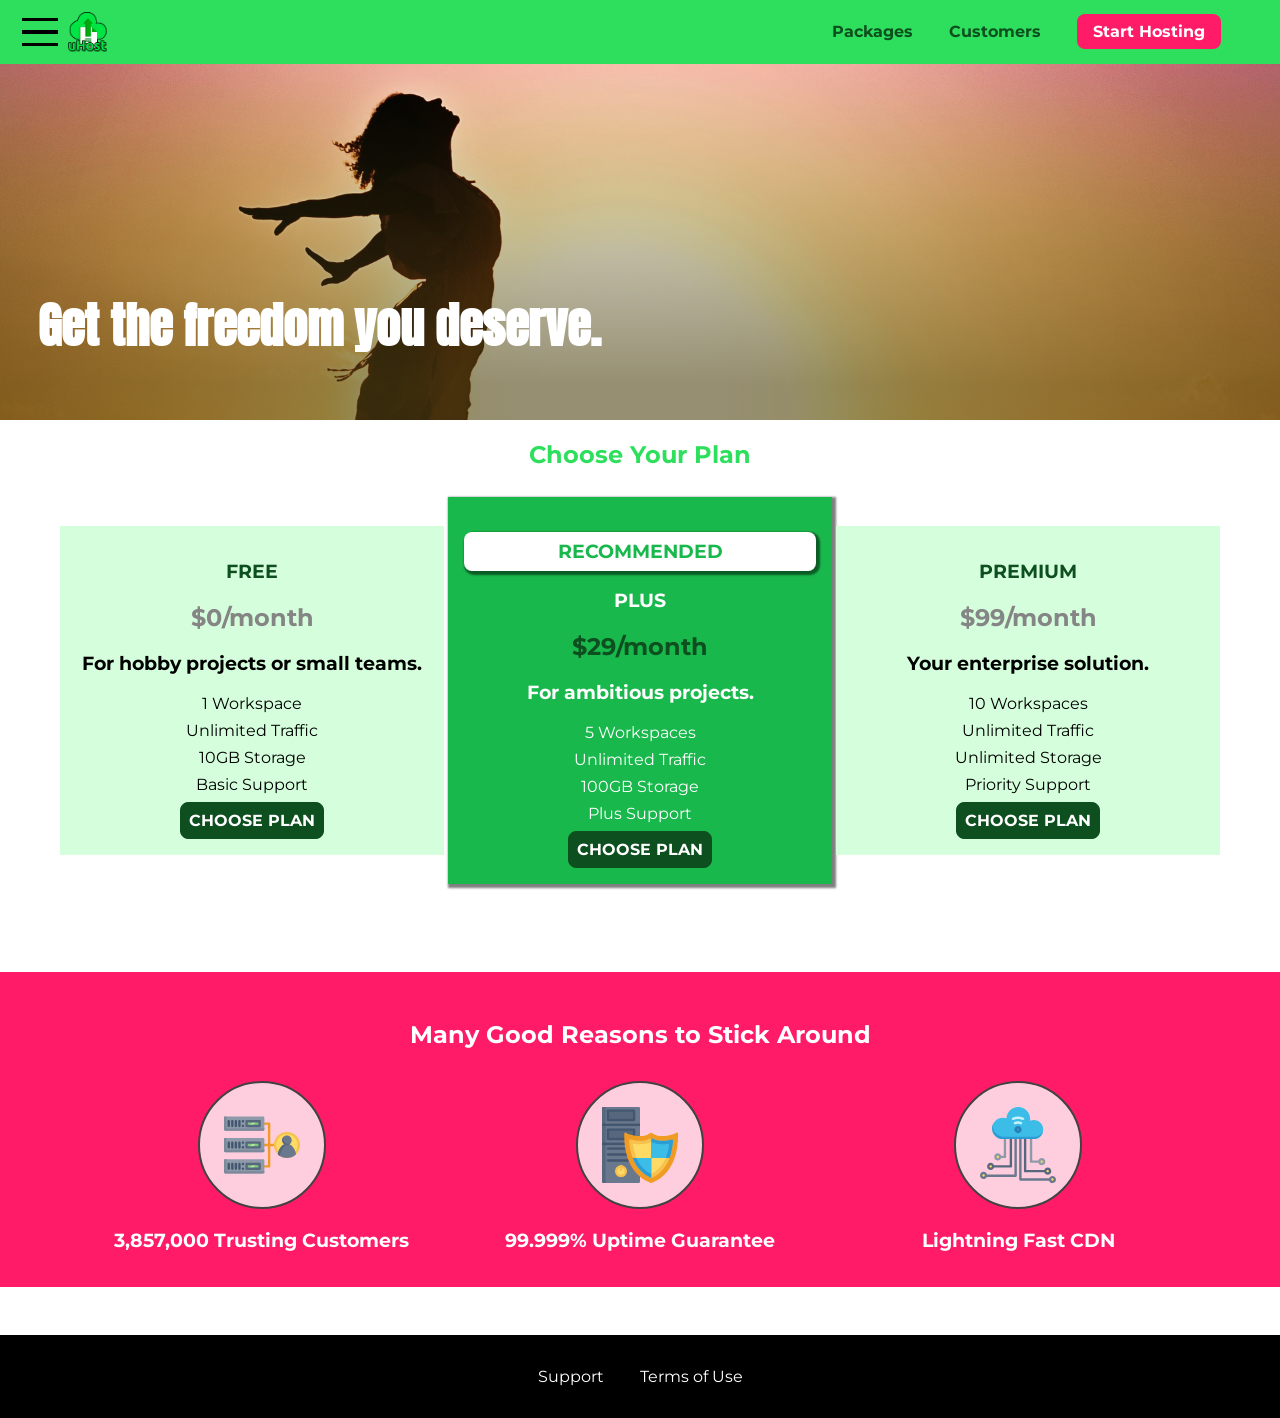
==== commit ac71251c: "fixing and adding things" ====
--- a/index.html
+++ b/index.html
@@ -3,8 +3,8 @@
 
 <head>
     <meta charset="UTF-8">
-    <meta name="viewport" content="width=device-width, initial-scale=1.0 ">
     <meta http-equiv="X-UA-Compatible" content="ie=edge">
+    <meta name="viewport" content="width=device-width, initial-scale=1.0">
     <title>uHost</title>
     <link rel="shortcut icon" href="favicon.png">
     <link href="https://fonts.googleapis.com/css?family=Anton" rel="stylesheet">
@@ -14,9 +14,8 @@
 </head>
 
 <body>
-
     <div class="backdrop"></div>
-        <div class="modal">
+    <div class="modal">
         <h1 class="modal__title">Do you want to continue?</h1>
         <div class="modal__actions">
             <a href="start-hosting/index.html" class="modal__action">Yes!</a>
@@ -48,19 +47,19 @@
             </ul>
         </nav>
     </header>
-        <nav class="mobile-nav">
-            <ul class="mobile-nav__items">
-                <li class="mobile-nav__item">
-                    <a href="packages/index.html">Packages</a>
-                </li>
-                <li class="mobile-nav__item">
-                    <a href="customers/index.html">Customers</a>
-                </li>
-                <li class="mobile-nav__item mobile-nav__item--cta">
-                    <a href="start-hosting/index.html">Start Hosting</a>
-                </li>
-            </ul>
-        </nav>
+    <nav class="mobile-nav">
+        <ul class="mobile-nav__items">
+            <li class="mobile-nav__item">
+                <a href="packages/index.html">Packages</a>
+            </li>
+            <li class="mobile-nav__item">
+                <a href="customers/index.html">Customers</a>
+            </li>
+            <li class="mobile-nav__item mobile-nav__item--cta">
+                <a href="start-hosting/index.html">Start Hosting</a>
+            </li>
+        </ul>
+    </nav>
     <main>
         <section id="product-overview">
             <h1>Get the freedom you deserve.</h1>
@@ -119,92 +118,95 @@
                 <li class="key-feature">
                     <div class="key-feature__image">
                         <svg viewBox="0 0 512 512">
-                            <path style="fill:#F09B24;" d="M344,248h-32V112c0-4.418-3.582-8-8-8h-40c-4.418,0-8,3.582-8,8s3.582,8,8,8h32v128h-32  c-4.418,0-8,3.582-8,8s3.582,8,8,8h32v128h-32c-4.418,0-8,3.582-8,8s3.582,8,8,8h40c4.418,0,8-3.582,8-8V264h32c4.418,0,8-3.582,8-8  S348.418,248,344,248z"
-                            />
-                            <path style="fill:#8E9AA9;" d="M264,64H8c-4.418,0-8,3.582-8,8v80c0,4.418,3.582,8,8,8h256c4.418,0,8-3.582,8-8V72  C272,67.582,268.418,64,264,64z"
-                            />
-                            <path style="fill:#7C899B;" d="M24,144c-4.418,0-8-3.582-8-8V64H8c-4.418,0-8,3.582-8,8v80c0,4.418,3.582,8,8,8h256  c4.418,0,8-3.582,8-8v-8H24z"
-                            />
+                            <path style="fill:#F09B24;"
+                                d="M344,248h-32V112c0-4.418-3.582-8-8-8h-40c-4.418,0-8,3.582-8,8s3.582,8,8,8h32v128h-32  c-4.418,0-8,3.582-8,8s3.582,8,8,8h32v128h-32c-4.418,0-8,3.582-8,8s3.582,8,8,8h40c4.418,0,8-3.582,8-8V264h32c4.418,0,8-3.582,8-8  S348.418,248,344,248z" />
+                            <path style="fill:#8E9AA9;"
+                                d="M264,64H8c-4.418,0-8,3.582-8,8v80c0,4.418,3.582,8,8,8h256c4.418,0,8-3.582,8-8V72  C272,67.582,268.418,64,264,64z" />
+                            <path style="fill:#7C899B;"
+                                d="M24,144c-4.418,0-8-3.582-8-8V64H8c-4.418,0-8,3.582-8,8v80c0,4.418,3.582,8,8,8h256  c4.418,0,8-3.582,8-8v-8H24z" />
                             <rect x="152" y="96" style="fill:#B8E3A8;" width="88" height="32" />
                             <g>
                                 <polygon style="fill:#7EC97D;" points="152,96 152,128 166,128 198,96  " />
                                 <polygon style="fill:#7EC97D;" points="220,96 188,128 240,128 240,96  " />
                             </g>
-                            <path style="fill:#56677E;" d="M240,136h-88c-4.418,0-8-3.582-8-8V96c0-4.418,3.582-8,8-8h88c4.418,0,8,3.582,8,8v32  C248,132.418,244.418,136,240,136z M160,120h72v-16h-72V120z"
-                            />
-                            <g>
-                                <path style="fill:#435670;" d="M32,136c-4.418,0-8-3.582-8-8V96c0-4.418,3.582-8,8-8s8,3.582,8,8v32C40,132.418,36.418,136,32,136z   "
-                                />
-                                <path style="fill:#435670;" d="M56,136c-4.418,0-8-3.582-8-8V96c0-4.418,3.582-8,8-8s8,3.582,8,8v32C64,132.418,60.418,136,56,136z   "
-                                />
-                                <path style="fill:#435670;" d="M80,136c-4.418,0-8-3.582-8-8V96c0-4.418,3.582-8,8-8s8,3.582,8,8v32C88,132.418,84.418,136,80,136z   "
-                                />
-                                <path style="fill:#435670;" d="M104,136c-4.418,0-8-3.582-8-8V96c0-4.418,3.582-8,8-8s8,3.582,8,8v32   C112,132.418,108.418,136,104,136z"
-                                />
-                                <path style="fill:#435670;" d="M128,105c-4.418,0-8-3.582-8-8v-1c0-4.418,3.582-8,8-8s8,3.582,8,8v1   C136,101.418,132.418,105,128,105z"
-                                />
-                                <path style="fill:#435670;" d="M128,136c-4.418,0-8-3.582-8-8v-1c0-4.418,3.582-8,8-8s8,3.582,8,8v1   C136,132.418,132.418,136,128,136z"
-                                />
-                            </g>
-                            <path style="fill:#8E9AA9;" d="M264,208H8c-4.418,0-8,3.582-8,8v80c0,4.418,3.582,8,8,8h256c4.418,0,8-3.582,8-8v-80  C272,211.582,268.418,208,264,208z"
-                            />
-                            <path style="fill:#7C899B;" d="M24,288c-4.418,0-8-3.582-8-8v-72H8c-4.418,0-8,3.582-8,8v80c0,4.418,3.582,8,8,8h256  c4.418,0,8-3.582,8-8v-8H24z"
-                            />
+                            <path style="fill:#56677E;"
+                                d="M240,136h-88c-4.418,0-8-3.582-8-8V96c0-4.418,3.582-8,8-8h88c4.418,0,8,3.582,8,8v32  C248,132.418,244.418,136,240,136z M160,120h72v-16h-72V120z" />
+                            <g>
+                                <path style="fill:#435670;"
+                                    d="M32,136c-4.418,0-8-3.582-8-8V96c0-4.418,3.582-8,8-8s8,3.582,8,8v32C40,132.418,36.418,136,32,136z   " />
+                                <path style="fill:#435670;"
+                                    d="M56,136c-4.418,0-8-3.582-8-8V96c0-4.418,3.582-8,8-8s8,3.582,8,8v32C64,132.418,60.418,136,56,136z   " />
+                                <path style="fill:#435670;"
+                                    d="M80,136c-4.418,0-8-3.582-8-8V96c0-4.418,3.582-8,8-8s8,3.582,8,8v32C88,132.418,84.418,136,80,136z   " />
+                                <path style="fill:#435670;"
+                                    d="M104,136c-4.418,0-8-3.582-8-8V96c0-4.418,3.582-8,8-8s8,3.582,8,8v32   C112,132.418,108.418,136,104,136z" />
+                                <path style="fill:#435670;"
+                                    d="M128,105c-4.418,0-8-3.582-8-8v-1c0-4.418,3.582-8,8-8s8,3.582,8,8v1   C136,101.418,132.418,105,128,105z" />
+                                <path style="fill:#435670;"
+                                    d="M128,136c-4.418,0-8-3.582-8-8v-1c0-4.418,3.582-8,8-8s8,3.582,8,8v1   C136,132.418,132.418,136,128,136z" />
+                            </g>
+                            <path style="fill:#8E9AA9;"
+                                d="M264,208H8c-4.418,0-8,3.582-8,8v80c0,4.418,3.582,8,8,8h256c4.418,0,8-3.582,8-8v-80  C272,211.582,268.418,208,264,208z" />
+                            <path style="fill:#7C899B;"
+                                d="M24,288c-4.418,0-8-3.582-8-8v-72H8c-4.418,0-8,3.582-8,8v80c0,4.418,3.582,8,8,8h256  c4.418,0,8-3.582,8-8v-8H24z" />
                             <rect x="152" y="240" style="fill:#B8E3A8;" width="88" height="32" />
                             <g>
                                 <polygon style="fill:#7EC97D;" points="152,240 152,272 166,272 198,240  " />
                                 <polygon style="fill:#7EC97D;" points="220,240 188,272 240,272 240,240  " />
                             </g>
-                            <path style="fill:#56677E;" d="M240,280h-88c-4.418,0-8-3.582-8-8v-32c0-4.418,3.582-8,8-8h88c4.418,0,8,3.582,8,8v32  C248,276.418,244.418,280,240,280z M160,264h72v-16h-72V264z"
-                            />
-                            <g>
-                                <path style="fill:#435670;" d="M32,280c-4.418,0-8-3.582-8-8v-32c0-4.418,3.582-8,8-8s8,3.582,8,8v32C40,276.418,36.418,280,32,280   z"
-                                />
-                                <path style="fill:#435670;" d="M56,280c-4.418,0-8-3.582-8-8v-32c0-4.418,3.582-8,8-8s8,3.582,8,8v32C64,276.418,60.418,280,56,280   z"
-                                />
-                                <path style="fill:#435670;" d="M80,280c-4.418,0-8-3.582-8-8v-32c0-4.418,3.582-8,8-8s8,3.582,8,8v32C88,276.418,84.418,280,80,280   z"
-                                />
-                                <path style="fill:#435670;" d="M104,280c-4.418,0-8-3.582-8-8v-32c0-4.418,3.582-8,8-8s8,3.582,8,8v32   C112,276.418,108.418,280,104,280z"
-                                />
-                                <path style="fill:#435670;" d="M128,249c-4.418,0-8-3.582-8-8v-1c0-4.418,3.582-8,8-8s8,3.582,8,8v1   C136,245.418,132.418,249,128,249z"
-                                />
-                                <path style="fill:#435670;" d="M128,280c-4.418,0-8-3.582-8-8v-1c0-4.418,3.582-8,8-8s8,3.582,8,8v1   C136,276.418,132.418,280,128,280z"
-                                />
-                            </g>
-                            <path style="fill:#8E9AA9;" d="M264,352H8c-4.418,0-8,3.582-8,8v80c0,4.418,3.582,8,8,8h256c4.418,0,8-3.582,8-8v-80  C272,355.582,268.418,352,264,352z"
-                            />
-                            <path style="fill:#7C899B;" d="M24,432c-4.418,0-8-3.582-8-8v-72H8c-4.418,0-8,3.582-8,8v80c0,4.418,3.582,8,8,8h256  c4.418,0,8-3.582,8-8v-8H24z"
-                            />
+                            <path style="fill:#56677E;"
+                                d="M240,280h-88c-4.418,0-8-3.582-8-8v-32c0-4.418,3.582-8,8-8h88c4.418,0,8,3.582,8,8v32  C248,276.418,244.418,280,240,280z M160,264h72v-16h-72V264z" />
+                            <g>
+                                <path style="fill:#435670;"
+                                    d="M32,280c-4.418,0-8-3.582-8-8v-32c0-4.418,3.582-8,8-8s8,3.582,8,8v32C40,276.418,36.418,280,32,280   z" />
+                                <path style="fill:#435670;"
+                                    d="M56,280c-4.418,0-8-3.582-8-8v-32c0-4.418,3.582-8,8-8s8,3.582,8,8v32C64,276.418,60.418,280,56,280   z" />
+                                <path style="fill:#435670;"
+                                    d="M80,280c-4.418,0-8-3.582-8-8v-32c0-4.418,3.582-8,8-8s8,3.582,8,8v32C88,276.418,84.418,280,80,280   z" />
+                                <path style="fill:#435670;"
+                                    d="M104,280c-4.418,0-8-3.582-8-8v-32c0-4.418,3.582-8,8-8s8,3.582,8,8v32   C112,276.418,108.418,280,104,280z" />
+                                <path style="fill:#435670;"
+                                    d="M128,249c-4.418,0-8-3.582-8-8v-1c0-4.418,3.582-8,8-8s8,3.582,8,8v1   C136,245.418,132.418,249,128,249z" />
+                                <path style="fill:#435670;"
+                                    d="M128,280c-4.418,0-8-3.582-8-8v-1c0-4.418,3.582-8,8-8s8,3.582,8,8v1   C136,276.418,132.418,280,128,280z" />
+                            </g>
+                            <path style="fill:#8E9AA9;"
+                                d="M264,352H8c-4.418,0-8,3.582-8,8v80c0,4.418,3.582,8,8,8h256c4.418,0,8-3.582,8-8v-80  C272,355.582,268.418,352,264,352z" />
+                            <path style="fill:#7C899B;"
+                                d="M24,432c-4.418,0-8-3.582-8-8v-72H8c-4.418,0-8,3.582-8,8v80c0,4.418,3.582,8,8,8h256  c4.418,0,8-3.582,8-8v-8H24z" />
                             <rect x="152" y="384" style="fill:#B8E3A8;" width="88" height="32" />
                             <g>
                                 <polygon style="fill:#7EC97D;" points="152,384 152,416 166,416 198,384  " />
                                 <polygon style="fill:#7EC97D;" points="220,384 188,416 240,416 240,384  " />
                             </g>
-                            <path style="fill:#56677E;" d="M240,424h-88c-4.418,0-8-3.582-8-8v-32c0-4.418,3.582-8,8-8h88c4.418,0,8,3.582,8,8v32  C248,420.418,244.418,424,240,424z M160,408h72v-16h-72V408z"
-                            />
-                            <g>
-                                <path style="fill:#435670;" d="M32,424c-4.418,0-8-3.582-8-8v-32c0-4.418,3.582-8,8-8s8,3.582,8,8v32C40,420.418,36.418,424,32,424   z"
-                                />
-                                <path style="fill:#435670;" d="M56,424c-4.418,0-8-3.582-8-8v-32c0-4.418,3.582-8,8-8s8,3.582,8,8v32C64,420.418,60.418,424,56,424   z"
-                                />
-                                <path style="fill:#435670;" d="M80,424c-4.418,0-8-3.582-8-8v-32c0-4.418,3.582-8,8-8s8,3.582,8,8v32C88,420.418,84.418,424,80,424   z"
-                                />
-                                <path style="fill:#435670;" d="M104,424c-4.418,0-8-3.582-8-8v-32c0-4.418,3.582-8,8-8s8,3.582,8,8v32   C112,420.418,108.418,424,104,424z"
-                                />
-                                <path style="fill:#435670;" d="M128,393c-4.418,0-8-3.582-8-8v-1c0-4.418,3.582-8,8-8s8,3.582,8,8v1   C136,389.418,132.418,393,128,393z"
-                                />
-                                <path style="fill:#435670;" d="M128,424c-4.418,0-8-3.582-8-8v-1c0-4.418,3.582-8,8-8s8,3.582,8,8v1   C136,420.418,132.418,424,128,424z"
-                                />
-                            </g>
-                            <path style="fill:#F7C14D;" d="M424,168c-48.523,0-88,39.477-88,88s39.477,88,88,88s88-39.477,88-88S472.523,168,424,168z" />
-                            <path style="fill:#FFDB66;" d="M424,184c-39.701,0-72,32.299-72,72s32.299,72,72,72s72-32.299,72-72S463.701,184,424,184z" />
-                            <path style="fill:#69788D;" d="M484.893,314.16C476.393,274.588,451.922,248,424,248s-52.393,26.588-60.893,66.16  c-0.605,2.82,0.354,5.749,2.511,7.664C381.731,336.124,402.465,344,424,344s42.269-7.876,58.381-22.176  C484.539,319.909,485.498,316.98,484.893,314.16z"
-                            />
-                            <path style="fill:#56677E;" d="M434.053,249.171C430.768,248.403,427.411,248,424,248c-27.922,0-52.393,26.588-60.893,66.16  c-0.605,2.82,0.354,5.749,2.511,7.664c3.383,3.002,6.979,5.703,10.734,8.125C384.904,286.243,407.373,255.378,434.053,249.171z"
-                            />
-                            <path style="fill:#69788D;" d="M424,192c-17.645,0-32,14.355-32,32s14.355,32,32,32s32-14.355,32-32S441.645,192,424,192z" />
-                            <path style="fill:#56677E;" d="M432,248c-17.645,0-32-14.355-32-32c0-6.783,2.128-13.076,5.742-18.258  C397.444,203.53,392,213.138,392,224c0,17.645,14.355,32,32,32c10.862,0,20.471-5.444,26.258-13.742  C445.076,245.872,438.783,248,432,248z"
-                            />
+                            <path style="fill:#56677E;"
+                                d="M240,424h-88c-4.418,0-8-3.582-8-8v-32c0-4.418,3.582-8,8-8h88c4.418,0,8,3.582,8,8v32  C248,420.418,244.418,424,240,424z M160,408h72v-16h-72V408z" />
+                            <g>
+                                <path style="fill:#435670;"
+                                    d="M32,424c-4.418,0-8-3.582-8-8v-32c0-4.418,3.582-8,8-8s8,3.582,8,8v32C40,420.418,36.418,424,32,424   z" />
+                                <path style="fill:#435670;"
+                                    d="M56,424c-4.418,0-8-3.582-8-8v-32c0-4.418,3.582-8,8-8s8,3.582,8,8v32C64,420.418,60.418,424,56,424   z" />
+                                <path style="fill:#435670;"
+                                    d="M80,424c-4.418,0-8-3.582-8-8v-32c0-4.418,3.582-8,8-8s8,3.582,8,8v32C88,420.418,84.418,424,80,424   z" />
+                                <path style="fill:#435670;"
+                                    d="M104,424c-4.418,0-8-3.582-8-8v-32c0-4.418,3.582-8,8-8s8,3.582,8,8v32   C112,420.418,108.418,424,104,424z" />
+                                <path style="fill:#435670;"
+                                    d="M128,393c-4.418,0-8-3.582-8-8v-1c0-4.418,3.582-8,8-8s8,3.582,8,8v1   C136,389.418,132.418,393,128,393z" />
+                                <path style="fill:#435670;"
+                                    d="M128,424c-4.418,0-8-3.582-8-8v-1c0-4.418,3.582-8,8-8s8,3.582,8,8v1   C136,420.418,132.418,424,128,424z" />
+                            </g>
+                            <path style="fill:#F7C14D;"
+                                d="M424,168c-48.523,0-88,39.477-88,88s39.477,88,88,88s88-39.477,88-88S472.523,168,424,168z" />
+                            <path style="fill:#FFDB66;"
+                                d="M424,184c-39.701,0-72,32.299-72,72s32.299,72,72,72s72-32.299,72-72S463.701,184,424,184z" />
+                            <path style="fill:#69788D;"
+                                d="M484.893,314.16C476.393,274.588,451.922,248,424,248s-52.393,26.588-60.893,66.16  c-0.605,2.82,0.354,5.749,2.511,7.664C381.731,336.124,402.465,344,424,344s42.269-7.876,58.381-22.176  C484.539,319.909,485.498,316.98,484.893,314.16z" />
+                            <path style="fill:#56677E;"
+                                d="M434.053,249.171C430.768,248.403,427.411,248,424,248c-27.922,0-52.393,26.588-60.893,66.16  c-0.605,2.82,0.354,5.749,2.511,7.664c3.383,3.002,6.979,5.703,10.734,8.125C384.904,286.243,407.373,255.378,434.053,249.171z" />
+                            <path style="fill:#69788D;"
+                                d="M424,192c-17.645,0-32,14.355-32,32s14.355,32,32,32s32-14.355,32-32S441.645,192,424,192z" />
+                            <path style="fill:#56677E;"
+                                d="M432,248c-17.645,0-32-14.355-32-32c0-6.783,2.128-13.076,5.742-18.258  C397.444,203.53,392,213.138,392,224c0,17.645,14.355,32,32,32c10.862,0,20.471-5.444,26.258-13.742  C445.076,245.872,438.783,248,432,248z" />
 
                         </svg>
                     </div>
@@ -213,48 +215,51 @@
                 <li class="key-feature">
                     <div class="key-feature__image">
                         <svg viewBox="0 0 512 512">
-                            <path style="fill:#69788D;" d="M248,0H8C3.582,0,0,3.582,0,8v496c0,4.418,3.582,8,8,8h240c4.418,0,8-3.582,8-8V8  C256,3.582,252.418,0,248,0z"
-                            />
-                            <path style="fill:#56677E;" d="M24,504V8c0-4.418,3.582-8,8-8H8C3.582,0,0,3.582,0,8v496c0,4.418,3.582,8,8,8h24  C27.582,512,24,508.418,24,504z"
-                            />
+                            <path style="fill:#69788D;"
+                                d="M248,0H8C3.582,0,0,3.582,0,8v496c0,4.418,3.582,8,8,8h240c4.418,0,8-3.582,8-8V8  C256,3.582,252.418,0,248,0z" />
+                            <path style="fill:#56677E;"
+                                d="M24,504V8c0-4.418,3.582-8,8-8H8C3.582,0,0,3.582,0,8v496c0,4.418,3.582,8,8,8h24  C27.582,512,24,508.418,24,504z" />
                             <g>
                                 <rect x="0" y="112" style="fill:#435670;" width="256" height="16" />
                                 <rect x="0" y="240" style="fill:#435670;" width="256" height="16" />
                             </g>
-                            <path style="fill:#F7C14D;" d="M128,392c-22.056,0-40,17.944-40,40s17.944,40,40,40s40-17.944,40-40S150.056,392,128,392z" />
-                            <path style="fill:#FFDB66;" d="M128,408c-13.233,0-24,10.767-24,24s10.767,24,24,24s24-10.767,24-24S141.233,408,128,408z" />
-                            <path style="fill:#F7C14D;" d="M128,392c-2.739,0-5.414,0.278-8,0.805V424c0,4.418,3.582,8,8,8c4.418,0,8-3.582,8-8v-31.195  C133.414,392.278,130.739,392,128,392z"
-                            />
-                            <g>
-                                <path style="fill:#435670;" d="M216,288H40c-4.418,0-8-3.582-8-8s3.582-8,8-8h176c4.418,0,8,3.582,8,8S220.418,288,216,288z"
-                                />
-                                <path style="fill:#435670;" d="M216,328H40c-4.418,0-8-3.582-8-8s3.582-8,8-8h176c4.418,0,8,3.582,8,8S220.418,328,216,328z"
-                                />
-                                <path style="fill:#435670;" d="M216,368H40c-4.418,0-8-3.582-8-8s3.582-8,8-8h176c4.418,0,8,3.582,8,8S220.418,368,216,368z"
-                                />
-                                <path style="fill:#435670;" d="M216,16H40c-4.418,0-8,3.582-8,8v64c0,4.418,3.582,8,8,8h176c4.418,0,8-3.582,8-8V24   C224,19.582,220.418,16,216,16z"
-                                />
+                            <path style="fill:#F7C14D;"
+                                d="M128,392c-22.056,0-40,17.944-40,40s17.944,40,40,40s40-17.944,40-40S150.056,392,128,392z" />
+                            <path style="fill:#FFDB66;"
+                                d="M128,408c-13.233,0-24,10.767-24,24s10.767,24,24,24s24-10.767,24-24S141.233,408,128,408z" />
+                            <path style="fill:#F7C14D;"
+                                d="M128,392c-2.739,0-5.414,0.278-8,0.805V424c0,4.418,3.582,8,8,8c4.418,0,8-3.582,8-8v-31.195  C133.414,392.278,130.739,392,128,392z" />
+                            <g>
+                                <path style="fill:#435670;"
+                                    d="M216,288H40c-4.418,0-8-3.582-8-8s3.582-8,8-8h176c4.418,0,8,3.582,8,8S220.418,288,216,288z" />
+                                <path style="fill:#435670;"
+                                    d="M216,328H40c-4.418,0-8-3.582-8-8s3.582-8,8-8h176c4.418,0,8,3.582,8,8S220.418,328,216,328z" />
+                                <path style="fill:#435670;"
+                                    d="M216,368H40c-4.418,0-8-3.582-8-8s3.582-8,8-8h176c4.418,0,8,3.582,8,8S220.418,368,216,368z" />
+                                <path style="fill:#435670;"
+                                    d="M216,16H40c-4.418,0-8,3.582-8,8v64c0,4.418,3.582,8,8,8h176c4.418,0,8-3.582,8-8V24   C224,19.582,220.418,16,216,16z" />
                             </g>
                             <rect x="48" y="32" style="fill:#56677E;" width="160" height="48" />
-                            <path style="fill:#435670;" d="M216,144H40c-4.418,0-8,3.582-8,8v64c0,4.418,3.582,8,8,8h176c4.418,0,8-3.582,8-8v-64  C224,147.582,220.418,144,216,144z"
-                            />
+                            <path style="fill:#435670;"
+                                d="M216,144H40c-4.418,0-8,3.582-8,8v64c0,4.418,3.582,8,8,8h176c4.418,0,8-3.582,8-8v-64  C224,147.582,220.418,144,216,144z" />
                             <rect x="48" y="160" style="fill:#56677E;" width="160" height="48" />
-                            <path style="fill:#F09B24;" d="M511.747,180.237c-0.194-6.537-8.107-10.107-13.135-5.894c-5.6,4.693-42.904,21.282-98.514,21.282  c-33.45,0-64.625-20.999-64.929-21.206c-2.9-1.991-6.764-1.85-9.512,0.346c-2.677,2.135-27.201,20.86-63.793,20.86  c-55.607,0-92.914-16.589-98.515-21.282c-5.028-4.211-12.941-0.645-13.135,5.894c-1.634,54.834,4.655,105.941,18.693,151.903  c12.096,39.604,29.759,74.047,52.497,102.373c27.538,34.304,62.743,59.882,104.66,76.045c3.069,1.918,6.757,1.921,9.83,0  c41.917-16.163,77.122-41.741,104.66-76.045c22.738-28.326,40.401-62.77,52.497-102.373  C507.092,286.179,513.381,235.071,511.747,180.237z"
-                            />
-                            <path style="fill:#F7C14D;" d="M476.21,221.226c-1.953-1.631-4.568-2.235-7.036-1.628c-21.686,5.327-44.926,8.028-69.075,8.028  c-25.926,0-49.633-8.975-64.955-16.504c-2.307-1.134-5.016-1.091-7.284,0.116c-14.059,7.477-36.919,16.388-65.994,16.388  c-24.153,0-47.394-2.701-69.075-8.028c-5.155-1.268-10.221,2.966-9.894,8.261c2.077,33.693,7.668,65.635,16.616,94.935  c22.774,74.565,66.139,126.334,128.888,153.868c2.032,0.891,4.397,0.891,6.43,0c61.777-27.107,104.716-78.876,127.62-153.868  c8.948-29.3,14.539-61.241,16.616-94.935C479.224,225.319,478.163,222.856,476.21,221.226z"
-                            />
-                            <path style="fill:#FFDB66;" d="M331.609,451.727c-52.604-25.289-89.304-70.987-109.144-135.944  c-6.532-21.39-11.162-44.336-13.82-68.447c17.133,2.852,34.952,4.291,53.22,4.291c29.394,0,53.376-7.793,69.978-15.561  c17.44,7.736,41.656,15.561,68.256,15.561c18.267,0,36.085-1.439,53.219-4.291c-2.659,24.112-7.288,47.06-13.82,68.448  C419.545,381.108,383.27,426.805,331.609,451.727z"
-                            />
-                            <g>
-                                <path style="fill:#2C9DD4;" d="M479.066,227.858c0.157-2.539-0.903-5.002-2.856-6.633s-4.568-2.235-7.036-1.628   c-21.686,5.327-44.926,8.028-69.075,8.028c-25.926,0-49.633-8.975-64.955-16.504c-1.057-0.52-2.2-0.78-3.345-0.806l-0.072,133.351   h123.601c2.556-6.746,4.933-13.702,7.123-20.874C471.398,293.493,476.989,261.552,479.066,227.858z"
-                                />
-                                <path style="fill:#2C9DD4;" d="M206.658,343.667c24.153,63.42,65.028,108.108,121.743,132.995c1.031,0.452,2.147,0.673,3.263,0.666   l0.063-133.661H206.658z"
-                                />
-                            </g>
-                            <g>
-                                <path style="fill:#3CBDE8;" d="M439.497,315.783c6.532-21.389,11.161-44.336,13.82-68.448c-17.134,2.852-34.952,4.291-53.219,4.291   c-26.6,0-50.815-7.824-68.256-15.561l-0.116,107.601h97.758C433.179,334.807,436.524,325.518,439.497,315.783z"
-                                />
-                                <path style="fill:#3CBDE8;" d="M232.523,343.667c21.144,50.298,54.363,86.56,99.087,108.06l0.117-108.06H232.523z" />
+                            <path style="fill:#F09B24;"
+                                d="M511.747,180.237c-0.194-6.537-8.107-10.107-13.135-5.894c-5.6,4.693-42.904,21.282-98.514,21.282  c-33.45,0-64.625-20.999-64.929-21.206c-2.9-1.991-6.764-1.85-9.512,0.346c-2.677,2.135-27.201,20.86-63.793,20.86  c-55.607,0-92.914-16.589-98.515-21.282c-5.028-4.211-12.941-0.645-13.135,5.894c-1.634,54.834,4.655,105.941,18.693,151.903  c12.096,39.604,29.759,74.047,52.497,102.373c27.538,34.304,62.743,59.882,104.66,76.045c3.069,1.918,6.757,1.921,9.83,0  c41.917-16.163,77.122-41.741,104.66-76.045c22.738-28.326,40.401-62.77,52.497-102.373  C507.092,286.179,513.381,235.071,511.747,180.237z" />
+                            <path style="fill:#F7C14D;"
+                                d="M476.21,221.226c-1.953-1.631-4.568-2.235-7.036-1.628c-21.686,5.327-44.926,8.028-69.075,8.028  c-25.926,0-49.633-8.975-64.955-16.504c-2.307-1.134-5.016-1.091-7.284,0.116c-14.059,7.477-36.919,16.388-65.994,16.388  c-24.153,0-47.394-2.701-69.075-8.028c-5.155-1.268-10.221,2.966-9.894,8.261c2.077,33.693,7.668,65.635,16.616,94.935  c22.774,74.565,66.139,126.334,128.888,153.868c2.032,0.891,4.397,0.891,6.43,0c61.777-27.107,104.716-78.876,127.62-153.868  c8.948-29.3,14.539-61.241,16.616-94.935C479.224,225.319,478.163,222.856,476.21,221.226z" />
+                            <path style="fill:#FFDB66;"
+                                d="M331.609,451.727c-52.604-25.289-89.304-70.987-109.144-135.944  c-6.532-21.39-11.162-44.336-13.82-68.447c17.133,2.852,34.952,4.291,53.22,4.291c29.394,0,53.376-7.793,69.978-15.561  c17.44,7.736,41.656,15.561,68.256,15.561c18.267,0,36.085-1.439,53.219-4.291c-2.659,24.112-7.288,47.06-13.82,68.448  C419.545,381.108,383.27,426.805,331.609,451.727z" />
+                            <g>
+                                <path style="fill:#2C9DD4;"
+                                    d="M479.066,227.858c0.157-2.539-0.903-5.002-2.856-6.633s-4.568-2.235-7.036-1.628   c-21.686,5.327-44.926,8.028-69.075,8.028c-25.926,0-49.633-8.975-64.955-16.504c-1.057-0.52-2.2-0.78-3.345-0.806l-0.072,133.351   h123.601c2.556-6.746,4.933-13.702,7.123-20.874C471.398,293.493,476.989,261.552,479.066,227.858z" />
+                                <path style="fill:#2C9DD4;"
+                                    d="M206.658,343.667c24.153,63.42,65.028,108.108,121.743,132.995c1.031,0.452,2.147,0.673,3.263,0.666   l0.063-133.661H206.658z" />
+                            </g>
+                            <g>
+                                <path style="fill:#3CBDE8;"
+                                    d="M439.497,315.783c6.532-21.389,11.161-44.336,13.82-68.448c-17.134,2.852-34.952,4.291-53.219,4.291   c-26.6,0-50.815-7.824-68.256-15.561l-0.116,107.601h97.758C433.179,334.807,436.524,325.518,439.497,315.783z" />
+                                <path style="fill:#3CBDE8;"
+                                    d="M232.523,343.667c21.144,50.298,54.363,86.56,99.087,108.06l0.117-108.06H232.523z" />
                             </g>
                         </svg>
                     </div>
@@ -263,36 +268,43 @@
                 <li class="key-feature">
                     <div class="key-feature__image">
                         <svg viewBox="0 0 512 512">
-                            <path style="fill:#8E9AA9;" d="M168,200c-4.418,0-8,3.582-8,8v120h-17.376c-3.302-9.311-12.194-16-22.624-16  c-13.234,0-24,10.767-24,24s10.766,24,24,24c10.429,0,19.321-6.689,22.624-16H168c4.418,0,8-3.582,8-8V208  C176,203.582,172.418,200,168,200z"
-                            />
-                            <path style="fill:#FFDB66;" d="M120,328c-4.411,0-8,3.589-8,8s3.589,8,8,8s8-3.589,8-8S124.411,328,120,328z" />
-                            <path style="fill:#56677E;" d="M208,200c-4.418,0-8,3.582-8,8v184H94.624C91.322,382.689,82.43,376,72,376  c-13.234,0-24,10.767-24,24s10.766,24,24,24c10.429,0,19.321-6.689,22.624-16H208c4.418,0,8-3.582,8-8V208  C216,203.582,212.418,200,208,200z"
-                            />
-                            <path style="fill:#FFDB66;" d="M72,392c-4.411,0-8,3.589-8,8s3.589,8,8,8s8-3.589,8-8S76.411,392,72,392z" />
-                            <path style="fill:#69788D;" d="M240,208c-4.418,0-8,3.582-8,8v239H47.24c-2.671-10.34-12.078-18-23.24-18c-13.234,0-24,10.767-24,24  s10.766,24,24,24c9.666,0,18.009-5.747,21.809-14H240c4.418,0,8-3.582,8-8V216C248,211.582,244.418,208,240,208z"
-                            />
-                            <path style="fill:#FFDB66;" d="M24,453c-4.411,0-8,3.589-8,8s3.589,8,8,8s8-3.589,8-8S28.411,453,24,453z" />
-                            <path style="fill:#69788D;" d="M488,464c-10.429,0-19.321,6.689-22.624,16H280V208c0-4.418-3.582-8-8-8s-8,3.582-8,8v280  c0,4.418,3.582,8,8,8h193.376c3.302,9.311,12.194,16,22.624,16c13.234,0,24-10.767,24-24S501.234,464,488,464z"
-                            />
-                            <path style="fill:#FFDB66;" d="M488,480c-4.411,0-8,3.589-8,8s3.589,8,8,8s8-3.589,8-8S492.411,480,488,480z" />
-                            <path style="fill:#56677E;" d="M456,408c-10.429,0-19.321,6.689-22.624,16H312V208c0-4.418-3.582-8-8-8s-8,3.582-8,8v224  c0,4.418,3.582,8,8,8h129.376c3.302,9.311,12.194,16,22.624,16c13.234,0,24-10.767,24-24S469.234,408,456,408z"
-                            />
-                            <path style="fill:#FFDB66;" d="M456,424c-4.411,0-8,3.589-8,8s3.589,8,8,8s8-3.589,8-8S460.411,424,456,424z" />
-                            <path style="fill:#8E9AA9;" d="M416,344c-10.429,0-19.321,6.689-22.624,16H352V208c0-4.418-3.582-8-8-8s-8,3.582-8,8v160  c0,4.418,3.582,8,8,8h49.376c3.302,9.311,12.194,16,22.624,16c13.234,0,24-10.767,24-24S429.234,344,416,344z"
-                            />
-                            <path style="fill:#FFDB66;" d="M416,360c-4.411,0-8,3.589-8,8s3.589,8,8,8s8-3.589,8-8S420.411,360,416,360z" />
-                            <path style="fill:#3CBDE8;" d="M362,88c-8.741,0-17.231,1.751-25.06,5.085C337.646,88.797,338,84.43,338,80  c0-44.112-35.888-80-80-80c-42.823,0-77.895,33.816-79.909,76.149C170.393,73.415,162.244,72,154,72c-39.701,0-72,32.299-72,72  s32.299,72,72,72h208c35.29,0,64-28.71,64-64S397.29,88,362,88z"
-                            />
-                            <path style="fill:#2C9DD4;" d="M368,200H160c-39.701,0-72-32.299-72-72c0-5.863,0.721-11.559,2.05-17.019  C84.918,120.88,82,132.102,82,144c0,39.701,32.299,72,72,72h208c30.389,0,55.88-21.296,62.379-49.743  C413.565,186.327,392.352,200,368,200z"
-                            />
-                            <path style="fill:#2A7DB5;" d="M256,128c-13.234,0-24,10.767-24,24s10.766,24,24,24c13.233,0,24-10.767,24-24S269.233,128,256,128z"
-                            />
-                            <path style="fill:#2C9DD4;" d="M256,144c-4.411,0-8,3.589-8,8s3.589,8,8,8c4.411,0,8-3.589,8-8S260.411,144,256,144z" />
-                            <g>
-                                <path style="fill:#C5F1FA;" d="M221.755,87.695c-2.994,0-5.864-1.688-7.233-4.572c-1.894-3.991-0.194-8.763,3.798-10.657   C230.157,66.849,242.834,64,256,64c13.166,0,25.844,2.849,37.68,8.466c3.992,1.895,5.692,6.666,3.798,10.657   s-6.666,5.692-10.657,3.798C277.144,82.328,266.774,80,256,80c-10.774,0-21.144,2.328-30.821,6.921   C224.072,87.446,222.904,87.695,221.755,87.695z"
-                                />
-                                <path style="fill:#C5F1FA;" d="M276.545,116.618c-1.148,0-2.316-0.249-3.424-0.774C267.745,113.293,261.985,112,256,112   c-5.985,0-11.745,1.293-17.121,3.844c-3.991,1.895-8.763,0.192-10.657-3.798c-1.894-3.992-0.193-8.764,3.798-10.657   C239.557,97.813,247.625,96,256,96c8.376,0,16.444,1.813,23.98,5.389c3.991,1.894,5.692,6.665,3.798,10.657   C282.41,114.93,279.539,116.618,276.545,116.618z"
-                                />
+                            <path style="fill:#8E9AA9;"
+                                d="M168,200c-4.418,0-8,3.582-8,8v120h-17.376c-3.302-9.311-12.194-16-22.624-16  c-13.234,0-24,10.767-24,24s10.766,24,24,24c10.429,0,19.321-6.689,22.624-16H168c4.418,0,8-3.582,8-8V208  C176,203.582,172.418,200,168,200z" />
+                            <path style="fill:#FFDB66;"
+                                d="M120,328c-4.411,0-8,3.589-8,8s3.589,8,8,8s8-3.589,8-8S124.411,328,120,328z" />
+                            <path style="fill:#56677E;"
+                                d="M208,200c-4.418,0-8,3.582-8,8v184H94.624C91.322,382.689,82.43,376,72,376  c-13.234,0-24,10.767-24,24s10.766,24,24,24c10.429,0,19.321-6.689,22.624-16H208c4.418,0,8-3.582,8-8V208  C216,203.582,212.418,200,208,200z" />
+                            <path style="fill:#FFDB66;"
+                                d="M72,392c-4.411,0-8,3.589-8,8s3.589,8,8,8s8-3.589,8-8S76.411,392,72,392z" />
+                            <path style="fill:#69788D;"
+                                d="M240,208c-4.418,0-8,3.582-8,8v239H47.24c-2.671-10.34-12.078-18-23.24-18c-13.234,0-24,10.767-24,24  s10.766,24,24,24c9.666,0,18.009-5.747,21.809-14H240c4.418,0,8-3.582,8-8V216C248,211.582,244.418,208,240,208z" />
+                            <path style="fill:#FFDB66;"
+                                d="M24,453c-4.411,0-8,3.589-8,8s3.589,8,8,8s8-3.589,8-8S28.411,453,24,453z" />
+                            <path style="fill:#69788D;"
+                                d="M488,464c-10.429,0-19.321,6.689-22.624,16H280V208c0-4.418-3.582-8-8-8s-8,3.582-8,8v280  c0,4.418,3.582,8,8,8h193.376c3.302,9.311,12.194,16,22.624,16c13.234,0,24-10.767,24-24S501.234,464,488,464z" />
+                            <path style="fill:#FFDB66;"
+                                d="M488,480c-4.411,0-8,3.589-8,8s3.589,8,8,8s8-3.589,8-8S492.411,480,488,480z" />
+                            <path style="fill:#56677E;"
+                                d="M456,408c-10.429,0-19.321,6.689-22.624,16H312V208c0-4.418-3.582-8-8-8s-8,3.582-8,8v224  c0,4.418,3.582,8,8,8h129.376c3.302,9.311,12.194,16,22.624,16c13.234,0,24-10.767,24-24S469.234,408,456,408z" />
+                            <path style="fill:#FFDB66;"
+                                d="M456,424c-4.411,0-8,3.589-8,8s3.589,8,8,8s8-3.589,8-8S460.411,424,456,424z" />
+                            <path style="fill:#8E9AA9;"
+                                d="M416,344c-10.429,0-19.321,6.689-22.624,16H352V208c0-4.418-3.582-8-8-8s-8,3.582-8,8v160  c0,4.418,3.582,8,8,8h49.376c3.302,9.311,12.194,16,22.624,16c13.234,0,24-10.767,24-24S429.234,344,416,344z" />
+                            <path style="fill:#FFDB66;"
+                                d="M416,360c-4.411,0-8,3.589-8,8s3.589,8,8,8s8-3.589,8-8S420.411,360,416,360z" />
+                            <path style="fill:#3CBDE8;"
+                                d="M362,88c-8.741,0-17.231,1.751-25.06,5.085C337.646,88.797,338,84.43,338,80  c0-44.112-35.888-80-80-80c-42.823,0-77.895,33.816-79.909,76.149C170.393,73.415,162.244,72,154,72c-39.701,0-72,32.299-72,72  s32.299,72,72,72h208c35.29,0,64-28.71,64-64S397.29,88,362,88z" />
+                            <path style="fill:#2C9DD4;"
+                                d="M368,200H160c-39.701,0-72-32.299-72-72c0-5.863,0.721-11.559,2.05-17.019  C84.918,120.88,82,132.102,82,144c0,39.701,32.299,72,72,72h208c30.389,0,55.88-21.296,62.379-49.743  C413.565,186.327,392.352,200,368,200z" />
+                            <path style="fill:#2A7DB5;"
+                                d="M256,128c-13.234,0-24,10.767-24,24s10.766,24,24,24c13.233,0,24-10.767,24-24S269.233,128,256,128z" />
+                            <path style="fill:#2C9DD4;"
+                                d="M256,144c-4.411,0-8,3.589-8,8s3.589,8,8,8c4.411,0,8-3.589,8-8S260.411,144,256,144z" />
+                            <g>
+                                <path style="fill:#C5F1FA;"
+                                    d="M221.755,87.695c-2.994,0-5.864-1.688-7.233-4.572c-1.894-3.991-0.194-8.763,3.798-10.657   C230.157,66.849,242.834,64,256,64c13.166,0,25.844,2.849,37.68,8.466c3.992,1.895,5.692,6.666,3.798,10.657   s-6.666,5.692-10.657,3.798C277.144,82.328,266.774,80,256,80c-10.774,0-21.144,2.328-30.821,6.921   C224.072,87.446,222.904,87.695,221.755,87.695z" />
+                                <path style="fill:#C5F1FA;"
+                                    d="M276.545,116.618c-1.148,0-2.316-0.249-3.424-0.774C267.745,113.293,261.985,112,256,112   c-5.985,0-11.745,1.293-17.121,3.844c-3.991,1.895-8.763,0.192-10.657-3.798c-1.894-3.992-0.193-8.764,3.798-10.657   C239.557,97.813,247.625,96,256,96c8.376,0,16.444,1.813,23.98,5.389c3.991,1.894,5.692,6.665,3.798,10.657   C282.41,114.93,279.539,116.618,276.545,116.618z" />
                             </g>
 
                         </svg>
--- a/shared.css
+++ b/shared.css
@@ -1,129 +1,156 @@
 * {
-    box-sizing: border-box;
-}
-
-html{
-    font-size: 75%;
-}
+  box-sizing: border-box;
+}
+
 body {
-    font-family: 'Montserrat', sans-serif;
-    margin: 0;
-}
+  font-family: "Montserrat", sans-serif;
+  margin: 0;
+}
+
+main{
+    min-height: calc(100vh - 3.5rem - 8rem);
+    
+}   
 
 .backdrop {
-    display: none;
-    position: fixed;
-    z-index: 100;
-    width: 100vw;
-    height: 100vh;
-    background: rgba(0,0,0,0.5);
+  position: fixed;
+  display: none;
+  top: 0;
+  left: 0;
+  z-index: 100;
+  width: 100vw;
+  height: 100vh;
+  background: rgba(0, 0, 0, 0.5);
 }
 
 .main-header {
-    width: 100%;
-    position: fixed;
-    top: 0;
-    left: 0;
-    background: #2ddf5c;
-    padding: 8px 16px;
-    z-index: 1;
+  width: 100%;
+  position: fixed;
+  top: 0;
+  left: 0;
+  background: #2ddf5c;
+  padding: 0.5rem 1rem;
+  z-index: 1;
 }
 
 .main-header > div {
-    display: inline-block;
-    vertical-align: middle;
+  display: inline-block;
+  vertical-align: middle;
+}
+
+.toggle-button {
+  width: 3rem;
+  background: transparent;
+  border: none;
+  cursor: pointer;
+  padding-top: 0;
+  padding-bottom: 0;
+  vertical-align: middle;
+}
+
+.toggle-button:focus {
+  outline: none;
+}
+
+.toggle-button__bar {
+  width: 100%;
+  height: 0.2rem;
+  background: black;
+  display: block;
+  margin: 0.6rem 0;
 }
 
 .main-header__brand {
-    color: #0e4f1f;
-    text-decoration: none;
-    font-weight: bold;
-    font-size: 22px;
-    height: 22px;
-    /* width: 20px; */
-    display: inline-block;
+  color: #0e4f1f;
+  text-decoration: none;
+  font-weight: bold;
+  /* font-size: 1.5rem; */
+  height: 2.5rem;
+  /* width: 20px; */
+  display: inline-block;
+  vertical-align: middle;
 }
 
 .main-header__brand img {
-    height: 100%;
-    /* width: 100%; */
+  height: 100%;
+  /* width: 100%; */
 }
 
 .main-nav {
-    display: inline-block;
-    text-align: right;
-    width: calc(100% - 74px);
-    vertical-align: middle;
+  display: inline-block;
+  text-align: right;
+  width: calc(100% - 122px);
+  vertical-align: middle;
 }
 
 .main-nav__items {
-    margin: 0;
-    padding: 0;
-    list-style: none;
+  margin: 0;
+  padding: 0;
+  list-style: none;
 }
 
 .main-nav__item {
-    display: inline-block;
-    margin: 0 16px;
+  display: inline-block;
+  margin: 0 1rem;
 }
 
 .main-nav__item a,
 .mobile-nav__item a {
-    text-decoration: none;
-    color: #0e4f1f;
-    font-weight: bold;
-    padding: 3px 0;
+  text-decoration: none;
+  color: #0e4f1f;
+  font-weight: bold;
+  padding: 0.2rem 0;
 }
 
 .main-nav__item a:hover,
 .main-nav__item a:active {
-    color: white;
-    border-bottom: 5px solid white;
+  color: white;
+  border-bottom: 5px solid white;
 }
 
 .main-nav__item--cta a,
-.mobile-nav__item--cta a{
-    color: white;
-    background: #ff1b68;
-    padding: 8px 16px;
-    border-radius: 8px;
+.mobile-nav__item--cta a {
+  color: white;
+  background: #ff1b68;
+  padding: 0.5rem 1rem;
+  border-radius: 8px;
 }
 
 .main-nav__item--cta a:hover,
 .main-nav__item--cta a:active,
 .mobile-nav__item--cta a:hover,
-.mobile-nav__item--cta a:active{
-    color: #ff1b68;
-    background: white;
-    border: none;
+.mobile-nav__item--cta a:active {
+  color: #ff1b68;
+  background: white;
+  border: none;
 }
 
 .main-footer {
-    background: black;
-    padding: 32px;
-    margin-top: 48px;
+  background: black;
+  padding: 2rem;
+  margin-top: 3rem;
 }
 
 .main-footer__links {
-    list-style: none;
-    margin: 0;
-    padding: 0;
-    text-align: center;
+  list-style: none;
+  margin: 0;
+  padding: 0;
+  text-align: center;
 }
 
 .main-footer__link {
-    display: inline-block;
-    margin: 0 16px;
+  display: inline-block;
+  margin: 0 1rem;
 }
 
 .main-footer__link a {
-    color: white;
-    text-decoration: none;
+  color: white;
+  text-decoration: none;
 }
 
 .main-footer__link a:hover,
 .main-footer__link a:active {
-    color: #ccc;
+  color: #ccc;
 }
 
 .mobile-nav {
@@ -154,50 +181,27 @@
   font-size: 1.5rem;
 }
 
-.toggle-button {
-  width: 3rem;
-  background: transparent;
-  border: none;
+.button {
+  background: #0e4f1f;
+  color: white;
+  font: inherit;
+  border: 1.5px solid #0e4f1f;
+  padding: 0.5rem;
+  border-radius: 8px;
+  font-weight: bold;
   cursor: pointer;
-  padding-top: 0;
-  padding-bottom: 0;
-  vertical-align: middle;
-}
-
-.toggle-button:focus {
-  outline: none;
-}
-
-.toggle-button__bar {
-  width: 100%;
-  height: 0.2rem;
-  background: black;
-  display: block;
-  margin: 0.6rem 0;
-}
-
-
-.button {
-    background: #0e4f1f;
-    color: white;
-    font: inherit;
-    border: 1.5px solid #0e4f1f;
-    padding: 8px;
-    border-radius: 8px;
-    font-weight: bold;
-    cursor: pointer;
 }
 
 .button:hover,
 .button:active {
-    background: white;
-    color: #0e4f1f;
+  background: white;
+  color: #0e4f1f;
 }
 
 .button:focus {
-    outline: none;
-}
-
-.open{
-    display: none !important;
-}
+  outline: none;
+}
+
+.open {
+    display: block !important;
+}
--- a/main.css
+++ b/main.css
@@ -1,7 +1,6 @@
 #product-overview {
   background: linear-gradient(to top, rgba(80, 68, 18, 0.6) 10%, transparent),
-    url('images/freedom.jpg') left 10% bottom 70% / cover no-repeat border-box,
-    #ff1b68;
+    url('images/freedom.jpg') center/cover no-repeat border-box, #ff1b68;
   /* background-image: url("freedom.jpg");
     background-size: cover;
     background-position: left 10% bottom 20%; */
@@ -12,15 +11,9 @@
   /* background-image: radial-gradient(ellipse farthest-corner at 20% 50%, red, blue 70%, green); */
   width: 100vw;
   height: 33vh;
-  padding: 10px;
-  margin-top: 43px;
+  margin-top: 3.75rem;
   /* border: 5px dashed red; */
   position: relative;
-}
-
-.section-title {
-  color: #2ddf5c;
-  text-align: center;
 }
 
 #product-overview h1 {
@@ -32,38 +25,39 @@
   font-size: 1.6rem;
 }
 
-@media (min-width: 40rem) {
+@media (min-width: 40rem) and (min-height: 40rem) {
+  #product-overview {
+    height: 40vh;
+    background-position: 50% 25%;
+  }
+
   #product-overview h1 {
-    font-size: 2.5rem;
-  }
-}
-
-.plan__list {
-  width: 80%;
-  margin: auto;
+    font-size: 3rem;
+  }
+}
+
+.section-title {
+  color: #2ddf5c;
   text-align: center;
 }
 
 .plan {
   background: #d5ffdc;
   text-align: center;
-  padding: 16px;
-  margin: 8px;
-  display: inline-block;
-  width: 30%;
-  vertical-align: middle;
+  padding: 1rem;
+  margin: 0.5rem 0;
+  width: 100%;
 }
 
 .plan--highlighted {
   background: #19b84c;
   color: white;
-  box-shadow: 2px 2px 2px 2px rgba(0, 0, 0, 0.5);
 }
 
 .plan__annotation {
   background: white;
   color: #19b84c;
-  padding: 8px;
+  padding: 0.5rem;
   box-shadow: 2px 2px 2px 2px rgba(0, 0, 0, 0.5);
   border-radius: 8px;
 }
@@ -91,18 +85,37 @@
 }
 
 .plan__feature {
-  margin: 8px 0;
+  margin: 0.5rem 0;
+}
+
+@media (min-width: 40rem) {
+  .plan__list {
+    width: 100%;
+    text-align: center;
+  }
+
+  .plan {
+    display: inline-block;
+    width: 30%;
+    vertical-align: middle;
+    min-width: 13rem;
+    max-width: 25rem;
+  }
+
+  .plan--highlighted {
+    box-shadow: 2px 2px 2px 2px rgba(0, 0, 0, 0.5);
+  }
 }
 
 #key-features {
   background: #ff1b68;
-  margin-top: 80px;
-  padding: 16px;
+  margin-top: 5rem;
+  padding: 1rem;
 }
 
 #key-features .section-title {
   color: white;
-  margin: 32px;
+  margin: 2rem;
 }
 
 .key-feature__list {
@@ -113,9 +126,17 @@
 }
 
 .key-feature {
-  display: inline-block;
-  width: 30%;
+  /* display: inline-block; */
+  width: 100%;
   vertical-align: top;
+}
+@media (min-width: 40rem) {
+  .key-feature {
+    display: inline-block;
+    width: 30%;
+    max-width: 25rem;
+    vertical-align: top;
+  }
 }
 
 .key-feature__image {
@@ -125,21 +146,16 @@
   border: 2px solid #424242;
   border-radius: 50%;
   margin: auto;
-  padding: 20px;
+  padding: 1.5rem;
 }
 
 .key-feature__description {
   text-align: center;
   font-weight: bold;
   color: white;
-  font-size: 20px;
-}
-
-/* h1 {
-    font-family: sans-serif;
-} */
-
-/*PopUp Modal */
+  font-size: 1.2rem;
+}
+
 .modal {
   position: fixed;
   display: none;
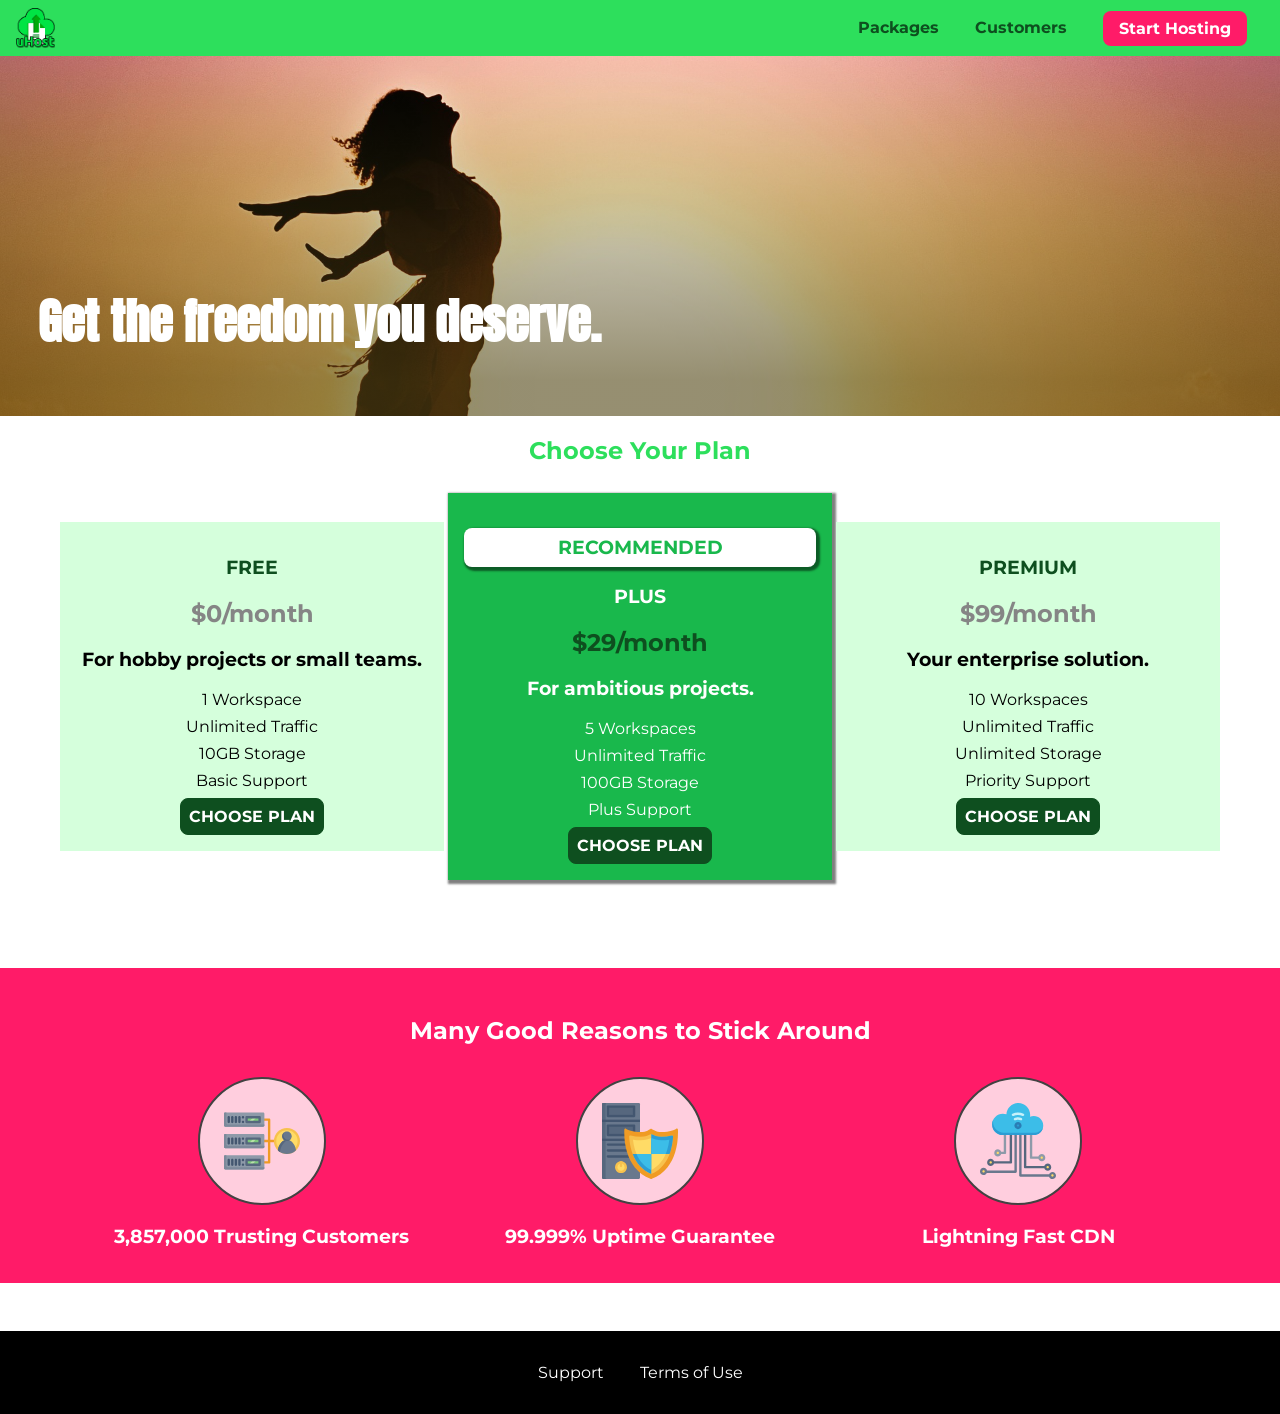
==== commit 86506d05: "font styles" ====
--- a/index.html
+++ b/index.html
@@ -7,8 +7,6 @@
     <meta name="viewport" content="width=device-width, initial-scale=1.0">
     <title>uHost</title>
     <link rel="shortcut icon" href="favicon.png">
-    <link href="https://fonts.googleapis.com/css?family=Anton" rel="stylesheet">
-    <link href="https://fonts.googleapis.com/css?family=Montserrat:400,700" rel="stylesheet">
     <link rel="stylesheet" href="shared.css">
     <link rel="stylesheet" href="main.css">
 </head>
@@ -118,95 +116,92 @@
                 <li class="key-feature">
                     <div class="key-feature__image">
                         <svg viewBox="0 0 512 512">
-                            <path style="fill:#F09B24;"
-                                d="M344,248h-32V112c0-4.418-3.582-8-8-8h-40c-4.418,0-8,3.582-8,8s3.582,8,8,8h32v128h-32  c-4.418,0-8,3.582-8,8s3.582,8,8,8h32v128h-32c-4.418,0-8,3.582-8,8s3.582,8,8,8h40c4.418,0,8-3.582,8-8V264h32c4.418,0,8-3.582,8-8  S348.418,248,344,248z" />
-                            <path style="fill:#8E9AA9;"
-                                d="M264,64H8c-4.418,0-8,3.582-8,8v80c0,4.418,3.582,8,8,8h256c4.418,0,8-3.582,8-8V72  C272,67.582,268.418,64,264,64z" />
-                            <path style="fill:#7C899B;"
-                                d="M24,144c-4.418,0-8-3.582-8-8V64H8c-4.418,0-8,3.582-8,8v80c0,4.418,3.582,8,8,8h256  c4.418,0,8-3.582,8-8v-8H24z" />
+                            <path style="fill:#F09B24;" d="M344,248h-32V112c0-4.418-3.582-8-8-8h-40c-4.418,0-8,3.582-8,8s3.582,8,8,8h32v128h-32  c-4.418,0-8,3.582-8,8s3.582,8,8,8h32v128h-32c-4.418,0-8,3.582-8,8s3.582,8,8,8h40c4.418,0,8-3.582,8-8V264h32c4.418,0,8-3.582,8-8  S348.418,248,344,248z"
+                            />
+                            <path style="fill:#8E9AA9;" d="M264,64H8c-4.418,0-8,3.582-8,8v80c0,4.418,3.582,8,8,8h256c4.418,0,8-3.582,8-8V72  C272,67.582,268.418,64,264,64z"
+                            />
+                            <path style="fill:#7C899B;" d="M24,144c-4.418,0-8-3.582-8-8V64H8c-4.418,0-8,3.582-8,8v80c0,4.418,3.582,8,8,8h256  c4.418,0,8-3.582,8-8v-8H24z"
+                            />
                             <rect x="152" y="96" style="fill:#B8E3A8;" width="88" height="32" />
                             <g>
                                 <polygon style="fill:#7EC97D;" points="152,96 152,128 166,128 198,96  " />
                                 <polygon style="fill:#7EC97D;" points="220,96 188,128 240,128 240,96  " />
                             </g>
-                            <path style="fill:#56677E;"
-                                d="M240,136h-88c-4.418,0-8-3.582-8-8V96c0-4.418,3.582-8,8-8h88c4.418,0,8,3.582,8,8v32  C248,132.418,244.418,136,240,136z M160,120h72v-16h-72V120z" />
-                            <g>
-                                <path style="fill:#435670;"
-                                    d="M32,136c-4.418,0-8-3.582-8-8V96c0-4.418,3.582-8,8-8s8,3.582,8,8v32C40,132.418,36.418,136,32,136z   " />
-                                <path style="fill:#435670;"
-                                    d="M56,136c-4.418,0-8-3.582-8-8V96c0-4.418,3.582-8,8-8s8,3.582,8,8v32C64,132.418,60.418,136,56,136z   " />
-                                <path style="fill:#435670;"
-                                    d="M80,136c-4.418,0-8-3.582-8-8V96c0-4.418,3.582-8,8-8s8,3.582,8,8v32C88,132.418,84.418,136,80,136z   " />
-                                <path style="fill:#435670;"
-                                    d="M104,136c-4.418,0-8-3.582-8-8V96c0-4.418,3.582-8,8-8s8,3.582,8,8v32   C112,132.418,108.418,136,104,136z" />
-                                <path style="fill:#435670;"
-                                    d="M128,105c-4.418,0-8-3.582-8-8v-1c0-4.418,3.582-8,8-8s8,3.582,8,8v1   C136,101.418,132.418,105,128,105z" />
-                                <path style="fill:#435670;"
-                                    d="M128,136c-4.418,0-8-3.582-8-8v-1c0-4.418,3.582-8,8-8s8,3.582,8,8v1   C136,132.418,132.418,136,128,136z" />
-                            </g>
-                            <path style="fill:#8E9AA9;"
-                                d="M264,208H8c-4.418,0-8,3.582-8,8v80c0,4.418,3.582,8,8,8h256c4.418,0,8-3.582,8-8v-80  C272,211.582,268.418,208,264,208z" />
-                            <path style="fill:#7C899B;"
-                                d="M24,288c-4.418,0-8-3.582-8-8v-72H8c-4.418,0-8,3.582-8,8v80c0,4.418,3.582,8,8,8h256  c4.418,0,8-3.582,8-8v-8H24z" />
+                            <path style="fill:#56677E;" d="M240,136h-88c-4.418,0-8-3.582-8-8V96c0-4.418,3.582-8,8-8h88c4.418,0,8,3.582,8,8v32  C248,132.418,244.418,136,240,136z M160,120h72v-16h-72V120z"
+                            />
+                            <g>
+                                <path style="fill:#435670;" d="M32,136c-4.418,0-8-3.582-8-8V96c0-4.418,3.582-8,8-8s8,3.582,8,8v32C40,132.418,36.418,136,32,136z   "
+                                />
+                                <path style="fill:#435670;" d="M56,136c-4.418,0-8-3.582-8-8V96c0-4.418,3.582-8,8-8s8,3.582,8,8v32C64,132.418,60.418,136,56,136z   "
+                                />
+                                <path style="fill:#435670;" d="M80,136c-4.418,0-8-3.582-8-8V96c0-4.418,3.582-8,8-8s8,3.582,8,8v32C88,132.418,84.418,136,80,136z   "
+                                />
+                                <path style="fill:#435670;" d="M104,136c-4.418,0-8-3.582-8-8V96c0-4.418,3.582-8,8-8s8,3.582,8,8v32   C112,132.418,108.418,136,104,136z"
+                                />
+                                <path style="fill:#435670;" d="M128,105c-4.418,0-8-3.582-8-8v-1c0-4.418,3.582-8,8-8s8,3.582,8,8v1   C136,101.418,132.418,105,128,105z"
+                                />
+                                <path style="fill:#435670;" d="M128,136c-4.418,0-8-3.582-8-8v-1c0-4.418,3.582-8,8-8s8,3.582,8,8v1   C136,132.418,132.418,136,128,136z"
+                                />
+                            </g>
+                            <path style="fill:#8E9AA9;" d="M264,208H8c-4.418,0-8,3.582-8,8v80c0,4.418,3.582,8,8,8h256c4.418,0,8-3.582,8-8v-80  C272,211.582,268.418,208,264,208z"
+                            />
+                            <path style="fill:#7C899B;" d="M24,288c-4.418,0-8-3.582-8-8v-72H8c-4.418,0-8,3.582-8,8v80c0,4.418,3.582,8,8,8h256  c4.418,0,8-3.582,8-8v-8H24z"
+                            />
                             <rect x="152" y="240" style="fill:#B8E3A8;" width="88" height="32" />
                             <g>
                                 <polygon style="fill:#7EC97D;" points="152,240 152,272 166,272 198,240  " />
                                 <polygon style="fill:#7EC97D;" points="220,240 188,272 240,272 240,240  " />
                             </g>
-                            <path style="fill:#56677E;"
-                                d="M240,280h-88c-4.418,0-8-3.582-8-8v-32c0-4.418,3.582-8,8-8h88c4.418,0,8,3.582,8,8v32  C248,276.418,244.418,280,240,280z M160,264h72v-16h-72V264z" />
-                            <g>
-                                <path style="fill:#435670;"
-                                    d="M32,280c-4.418,0-8-3.582-8-8v-32c0-4.418,3.582-8,8-8s8,3.582,8,8v32C40,276.418,36.418,280,32,280   z" />
-                                <path style="fill:#435670;"
-                                    d="M56,280c-4.418,0-8-3.582-8-8v-32c0-4.418,3.582-8,8-8s8,3.582,8,8v32C64,276.418,60.418,280,56,280   z" />
-                                <path style="fill:#435670;"
-                                    d="M80,280c-4.418,0-8-3.582-8-8v-32c0-4.418,3.582-8,8-8s8,3.582,8,8v32C88,276.418,84.418,280,80,280   z" />
-                                <path style="fill:#435670;"
-                                    d="M104,280c-4.418,0-8-3.582-8-8v-32c0-4.418,3.582-8,8-8s8,3.582,8,8v32   C112,276.418,108.418,280,104,280z" />
-                                <path style="fill:#435670;"
-                                    d="M128,249c-4.418,0-8-3.582-8-8v-1c0-4.418,3.582-8,8-8s8,3.582,8,8v1   C136,245.418,132.418,249,128,249z" />
-                                <path style="fill:#435670;"
-                                    d="M128,280c-4.418,0-8-3.582-8-8v-1c0-4.418,3.582-8,8-8s8,3.582,8,8v1   C136,276.418,132.418,280,128,280z" />
-                            </g>
-                            <path style="fill:#8E9AA9;"
-                                d="M264,352H8c-4.418,0-8,3.582-8,8v80c0,4.418,3.582,8,8,8h256c4.418,0,8-3.582,8-8v-80  C272,355.582,268.418,352,264,352z" />
-                            <path style="fill:#7C899B;"
-                                d="M24,432c-4.418,0-8-3.582-8-8v-72H8c-4.418,0-8,3.582-8,8v80c0,4.418,3.582,8,8,8h256  c4.418,0,8-3.582,8-8v-8H24z" />
+                            <path style="fill:#56677E;" d="M240,280h-88c-4.418,0-8-3.582-8-8v-32c0-4.418,3.582-8,8-8h88c4.418,0,8,3.582,8,8v32  C248,276.418,244.418,280,240,280z M160,264h72v-16h-72V264z"
+                            />
+                            <g>
+                                <path style="fill:#435670;" d="M32,280c-4.418,0-8-3.582-8-8v-32c0-4.418,3.582-8,8-8s8,3.582,8,8v32C40,276.418,36.418,280,32,280   z"
+                                />
+                                <path style="fill:#435670;" d="M56,280c-4.418,0-8-3.582-8-8v-32c0-4.418,3.582-8,8-8s8,3.582,8,8v32C64,276.418,60.418,280,56,280   z"
+                                />
+                                <path style="fill:#435670;" d="M80,280c-4.418,0-8-3.582-8-8v-32c0-4.418,3.582-8,8-8s8,3.582,8,8v32C88,276.418,84.418,280,80,280   z"
+                                />
+                                <path style="fill:#435670;" d="M104,280c-4.418,0-8-3.582-8-8v-32c0-4.418,3.582-8,8-8s8,3.582,8,8v32   C112,276.418,108.418,280,104,280z"
+                                />
+                                <path style="fill:#435670;" d="M128,249c-4.418,0-8-3.582-8-8v-1c0-4.418,3.582-8,8-8s8,3.582,8,8v1   C136,245.418,132.418,249,128,249z"
+                                />
+                                <path style="fill:#435670;" d="M128,280c-4.418,0-8-3.582-8-8v-1c0-4.418,3.582-8,8-8s8,3.582,8,8v1   C136,276.418,132.418,280,128,280z"
+                                />
+                            </g>
+                            <path style="fill:#8E9AA9;" d="M264,352H8c-4.418,0-8,3.582-8,8v80c0,4.418,3.582,8,8,8h256c4.418,0,8-3.582,8-8v-80  C272,355.582,268.418,352,264,352z"
+                            />
+                            <path style="fill:#7C899B;" d="M24,432c-4.418,0-8-3.582-8-8v-72H8c-4.418,0-8,3.582-8,8v80c0,4.418,3.582,8,8,8h256  c4.418,0,8-3.582,8-8v-8H24z"
+                            />
                             <rect x="152" y="384" style="fill:#B8E3A8;" width="88" height="32" />
                             <g>
                                 <polygon style="fill:#7EC97D;" points="152,384 152,416 166,416 198,384  " />
                                 <polygon style="fill:#7EC97D;" points="220,384 188,416 240,416 240,384  " />
                             </g>
-                            <path style="fill:#56677E;"
-                                d="M240,424h-88c-4.418,0-8-3.582-8-8v-32c0-4.418,3.582-8,8-8h88c4.418,0,8,3.582,8,8v32  C248,420.418,244.418,424,240,424z M160,408h72v-16h-72V408z" />
-                            <g>
-                                <path style="fill:#435670;"
-                                    d="M32,424c-4.418,0-8-3.582-8-8v-32c0-4.418,3.582-8,8-8s8,3.582,8,8v32C40,420.418,36.418,424,32,424   z" />
-                                <path style="fill:#435670;"
-                                    d="M56,424c-4.418,0-8-3.582-8-8v-32c0-4.418,3.582-8,8-8s8,3.582,8,8v32C64,420.418,60.418,424,56,424   z" />
-                                <path style="fill:#435670;"
-                                    d="M80,424c-4.418,0-8-3.582-8-8v-32c0-4.418,3.582-8,8-8s8,3.582,8,8v32C88,420.418,84.418,424,80,424   z" />
-                                <path style="fill:#435670;"
-                                    d="M104,424c-4.418,0-8-3.582-8-8v-32c0-4.418,3.582-8,8-8s8,3.582,8,8v32   C112,420.418,108.418,424,104,424z" />
-                                <path style="fill:#435670;"
-                                    d="M128,393c-4.418,0-8-3.582-8-8v-1c0-4.418,3.582-8,8-8s8,3.582,8,8v1   C136,389.418,132.418,393,128,393z" />
-                                <path style="fill:#435670;"
-                                    d="M128,424c-4.418,0-8-3.582-8-8v-1c0-4.418,3.582-8,8-8s8,3.582,8,8v1   C136,420.418,132.418,424,128,424z" />
-                            </g>
-                            <path style="fill:#F7C14D;"
-                                d="M424,168c-48.523,0-88,39.477-88,88s39.477,88,88,88s88-39.477,88-88S472.523,168,424,168z" />
-                            <path style="fill:#FFDB66;"
-                                d="M424,184c-39.701,0-72,32.299-72,72s32.299,72,72,72s72-32.299,72-72S463.701,184,424,184z" />
-                            <path style="fill:#69788D;"
-                                d="M484.893,314.16C476.393,274.588,451.922,248,424,248s-52.393,26.588-60.893,66.16  c-0.605,2.82,0.354,5.749,2.511,7.664C381.731,336.124,402.465,344,424,344s42.269-7.876,58.381-22.176  C484.539,319.909,485.498,316.98,484.893,314.16z" />
-                            <path style="fill:#56677E;"
-                                d="M434.053,249.171C430.768,248.403,427.411,248,424,248c-27.922,0-52.393,26.588-60.893,66.16  c-0.605,2.82,0.354,5.749,2.511,7.664c3.383,3.002,6.979,5.703,10.734,8.125C384.904,286.243,407.373,255.378,434.053,249.171z" />
-                            <path style="fill:#69788D;"
-                                d="M424,192c-17.645,0-32,14.355-32,32s14.355,32,32,32s32-14.355,32-32S441.645,192,424,192z" />
-                            <path style="fill:#56677E;"
-                                d="M432,248c-17.645,0-32-14.355-32-32c0-6.783,2.128-13.076,5.742-18.258  C397.444,203.53,392,213.138,392,224c0,17.645,14.355,32,32,32c10.862,0,20.471-5.444,26.258-13.742  C445.076,245.872,438.783,248,432,248z" />
+                            <path style="fill:#56677E;" d="M240,424h-88c-4.418,0-8-3.582-8-8v-32c0-4.418,3.582-8,8-8h88c4.418,0,8,3.582,8,8v32  C248,420.418,244.418,424,240,424z M160,408h72v-16h-72V408z"
+                            />
+                            <g>
+                                <path style="fill:#435670;" d="M32,424c-4.418,0-8-3.582-8-8v-32c0-4.418,3.582-8,8-8s8,3.582,8,8v32C40,420.418,36.418,424,32,424   z"
+                                />
+                                <path style="fill:#435670;" d="M56,424c-4.418,0-8-3.582-8-8v-32c0-4.418,3.582-8,8-8s8,3.582,8,8v32C64,420.418,60.418,424,56,424   z"
+                                />
+                                <path style="fill:#435670;" d="M80,424c-4.418,0-8-3.582-8-8v-32c0-4.418,3.582-8,8-8s8,3.582,8,8v32C88,420.418,84.418,424,80,424   z"
+                                />
+                                <path style="fill:#435670;" d="M104,424c-4.418,0-8-3.582-8-8v-32c0-4.418,3.582-8,8-8s8,3.582,8,8v32   C112,420.418,108.418,424,104,424z"
+                                />
+                                <path style="fill:#435670;" d="M128,393c-4.418,0-8-3.582-8-8v-1c0-4.418,3.582-8,8-8s8,3.582,8,8v1   C136,389.418,132.418,393,128,393z"
+                                />
+                                <path style="fill:#435670;" d="M128,424c-4.418,0-8-3.582-8-8v-1c0-4.418,3.582-8,8-8s8,3.582,8,8v1   C136,420.418,132.418,424,128,424z"
+                                />
+                            </g>
+                            <path style="fill:#F7C14D;" d="M424,168c-48.523,0-88,39.477-88,88s39.477,88,88,88s88-39.477,88-88S472.523,168,424,168z" />
+                            <path style="fill:#FFDB66;" d="M424,184c-39.701,0-72,32.299-72,72s32.299,72,72,72s72-32.299,72-72S463.701,184,424,184z" />
+                            <path style="fill:#69788D;" d="M484.893,314.16C476.393,274.588,451.922,248,424,248s-52.393,26.588-60.893,66.16  c-0.605,2.82,0.354,5.749,2.511,7.664C381.731,336.124,402.465,344,424,344s42.269-7.876,58.381-22.176  C484.539,319.909,485.498,316.98,484.893,314.16z"
+                            />
+                            <path style="fill:#56677E;" d="M434.053,249.171C430.768,248.403,427.411,248,424,248c-27.922,0-52.393,26.588-60.893,66.16  c-0.605,2.82,0.354,5.749,2.511,7.664c3.383,3.002,6.979,5.703,10.734,8.125C384.904,286.243,407.373,255.378,434.053,249.171z"
+                            />
+                            <path style="fill:#69788D;" d="M424,192c-17.645,0-32,14.355-32,32s14.355,32,32,32s32-14.355,32-32S441.645,192,424,192z" />
+                            <path style="fill:#56677E;" d="M432,248c-17.645,0-32-14.355-32-32c0-6.783,2.128-13.076,5.742-18.258  C397.444,203.53,392,213.138,392,224c0,17.645,14.355,32,32,32c10.862,0,20.471-5.444,26.258-13.742  C445.076,245.872,438.783,248,432,248z"
+                            />
 
                         </svg>
                     </div>
@@ -215,51 +210,48 @@
                 <li class="key-feature">
                     <div class="key-feature__image">
                         <svg viewBox="0 0 512 512">
-                            <path style="fill:#69788D;"
-                                d="M248,0H8C3.582,0,0,3.582,0,8v496c0,4.418,3.582,8,8,8h240c4.418,0,8-3.582,8-8V8  C256,3.582,252.418,0,248,0z" />
-                            <path style="fill:#56677E;"
-                                d="M24,504V8c0-4.418,3.582-8,8-8H8C3.582,0,0,3.582,0,8v496c0,4.418,3.582,8,8,8h24  C27.582,512,24,508.418,24,504z" />
+                            <path style="fill:#69788D;" d="M248,0H8C3.582,0,0,3.582,0,8v496c0,4.418,3.582,8,8,8h240c4.418,0,8-3.582,8-8V8  C256,3.582,252.418,0,248,0z"
+                            />
+                            <path style="fill:#56677E;" d="M24,504V8c0-4.418,3.582-8,8-8H8C3.582,0,0,3.582,0,8v496c0,4.418,3.582,8,8,8h24  C27.582,512,24,508.418,24,504z"
+                            />
                             <g>
                                 <rect x="0" y="112" style="fill:#435670;" width="256" height="16" />
                                 <rect x="0" y="240" style="fill:#435670;" width="256" height="16" />
                             </g>
-                            <path style="fill:#F7C14D;"
-                                d="M128,392c-22.056,0-40,17.944-40,40s17.944,40,40,40s40-17.944,40-40S150.056,392,128,392z" />
-                            <path style="fill:#FFDB66;"
-                                d="M128,408c-13.233,0-24,10.767-24,24s10.767,24,24,24s24-10.767,24-24S141.233,408,128,408z" />
-                            <path style="fill:#F7C14D;"
-                                d="M128,392c-2.739,0-5.414,0.278-8,0.805V424c0,4.418,3.582,8,8,8c4.418,0,8-3.582,8-8v-31.195  C133.414,392.278,130.739,392,128,392z" />
-                            <g>
-                                <path style="fill:#435670;"
-                                    d="M216,288H40c-4.418,0-8-3.582-8-8s3.582-8,8-8h176c4.418,0,8,3.582,8,8S220.418,288,216,288z" />
-                                <path style="fill:#435670;"
-                                    d="M216,328H40c-4.418,0-8-3.582-8-8s3.582-8,8-8h176c4.418,0,8,3.582,8,8S220.418,328,216,328z" />
-                                <path style="fill:#435670;"
-                                    d="M216,368H40c-4.418,0-8-3.582-8-8s3.582-8,8-8h176c4.418,0,8,3.582,8,8S220.418,368,216,368z" />
-                                <path style="fill:#435670;"
-                                    d="M216,16H40c-4.418,0-8,3.582-8,8v64c0,4.418,3.582,8,8,8h176c4.418,0,8-3.582,8-8V24   C224,19.582,220.418,16,216,16z" />
+                            <path style="fill:#F7C14D;" d="M128,392c-22.056,0-40,17.944-40,40s17.944,40,40,40s40-17.944,40-40S150.056,392,128,392z" />
+                            <path style="fill:#FFDB66;" d="M128,408c-13.233,0-24,10.767-24,24s10.767,24,24,24s24-10.767,24-24S141.233,408,128,408z" />
+                            <path style="fill:#F7C14D;" d="M128,392c-2.739,0-5.414,0.278-8,0.805V424c0,4.418,3.582,8,8,8c4.418,0,8-3.582,8-8v-31.195  C133.414,392.278,130.739,392,128,392z"
+                            />
+                            <g>
+                                <path style="fill:#435670;" d="M216,288H40c-4.418,0-8-3.582-8-8s3.582-8,8-8h176c4.418,0,8,3.582,8,8S220.418,288,216,288z"
+                                />
+                                <path style="fill:#435670;" d="M216,328H40c-4.418,0-8-3.582-8-8s3.582-8,8-8h176c4.418,0,8,3.582,8,8S220.418,328,216,328z"
+                                />
+                                <path style="fill:#435670;" d="M216,368H40c-4.418,0-8-3.582-8-8s3.582-8,8-8h176c4.418,0,8,3.582,8,8S220.418,368,216,368z"
+                                />
+                                <path style="fill:#435670;" d="M216,16H40c-4.418,0-8,3.582-8,8v64c0,4.418,3.582,8,8,8h176c4.418,0,8-3.582,8-8V24   C224,19.582,220.418,16,216,16z"
+                                />
                             </g>
                             <rect x="48" y="32" style="fill:#56677E;" width="160" height="48" />
-                            <path style="fill:#435670;"
-                                d="M216,144H40c-4.418,0-8,3.582-8,8v64c0,4.418,3.582,8,8,8h176c4.418,0,8-3.582,8-8v-64  C224,147.582,220.418,144,216,144z" />
+                            <path style="fill:#435670;" d="M216,144H40c-4.418,0-8,3.582-8,8v64c0,4.418,3.582,8,8,8h176c4.418,0,8-3.582,8-8v-64  C224,147.582,220.418,144,216,144z"
+                            />
                             <rect x="48" y="160" style="fill:#56677E;" width="160" height="48" />
-                            <path style="fill:#F09B24;"
-                                d="M511.747,180.237c-0.194-6.537-8.107-10.107-13.135-5.894c-5.6,4.693-42.904,21.282-98.514,21.282  c-33.45,0-64.625-20.999-64.929-21.206c-2.9-1.991-6.764-1.85-9.512,0.346c-2.677,2.135-27.201,20.86-63.793,20.86  c-55.607,0-92.914-16.589-98.515-21.282c-5.028-4.211-12.941-0.645-13.135,5.894c-1.634,54.834,4.655,105.941,18.693,151.903  c12.096,39.604,29.759,74.047,52.497,102.373c27.538,34.304,62.743,59.882,104.66,76.045c3.069,1.918,6.757,1.921,9.83,0  c41.917-16.163,77.122-41.741,104.66-76.045c22.738-28.326,40.401-62.77,52.497-102.373  C507.092,286.179,513.381,235.071,511.747,180.237z" />
-                            <path style="fill:#F7C14D;"
-                                d="M476.21,221.226c-1.953-1.631-4.568-2.235-7.036-1.628c-21.686,5.327-44.926,8.028-69.075,8.028  c-25.926,0-49.633-8.975-64.955-16.504c-2.307-1.134-5.016-1.091-7.284,0.116c-14.059,7.477-36.919,16.388-65.994,16.388  c-24.153,0-47.394-2.701-69.075-8.028c-5.155-1.268-10.221,2.966-9.894,8.261c2.077,33.693,7.668,65.635,16.616,94.935  c22.774,74.565,66.139,126.334,128.888,153.868c2.032,0.891,4.397,0.891,6.43,0c61.777-27.107,104.716-78.876,127.62-153.868  c8.948-29.3,14.539-61.241,16.616-94.935C479.224,225.319,478.163,222.856,476.21,221.226z" />
-                            <path style="fill:#FFDB66;"
-                                d="M331.609,451.727c-52.604-25.289-89.304-70.987-109.144-135.944  c-6.532-21.39-11.162-44.336-13.82-68.447c17.133,2.852,34.952,4.291,53.22,4.291c29.394,0,53.376-7.793,69.978-15.561  c17.44,7.736,41.656,15.561,68.256,15.561c18.267,0,36.085-1.439,53.219-4.291c-2.659,24.112-7.288,47.06-13.82,68.448  C419.545,381.108,383.27,426.805,331.609,451.727z" />
-                            <g>
-                                <path style="fill:#2C9DD4;"
-                                    d="M479.066,227.858c0.157-2.539-0.903-5.002-2.856-6.633s-4.568-2.235-7.036-1.628   c-21.686,5.327-44.926,8.028-69.075,8.028c-25.926,0-49.633-8.975-64.955-16.504c-1.057-0.52-2.2-0.78-3.345-0.806l-0.072,133.351   h123.601c2.556-6.746,4.933-13.702,7.123-20.874C471.398,293.493,476.989,261.552,479.066,227.858z" />
-                                <path style="fill:#2C9DD4;"
-                                    d="M206.658,343.667c24.153,63.42,65.028,108.108,121.743,132.995c1.031,0.452,2.147,0.673,3.263,0.666   l0.063-133.661H206.658z" />
-                            </g>
-                            <g>
-                                <path style="fill:#3CBDE8;"
-                                    d="M439.497,315.783c6.532-21.389,11.161-44.336,13.82-68.448c-17.134,2.852-34.952,4.291-53.219,4.291   c-26.6,0-50.815-7.824-68.256-15.561l-0.116,107.601h97.758C433.179,334.807,436.524,325.518,439.497,315.783z" />
-                                <path style="fill:#3CBDE8;"
-                                    d="M232.523,343.667c21.144,50.298,54.363,86.56,99.087,108.06l0.117-108.06H232.523z" />
+                            <path style="fill:#F09B24;" d="M511.747,180.237c-0.194-6.537-8.107-10.107-13.135-5.894c-5.6,4.693-42.904,21.282-98.514,21.282  c-33.45,0-64.625-20.999-64.929-21.206c-2.9-1.991-6.764-1.85-9.512,0.346c-2.677,2.135-27.201,20.86-63.793,20.86  c-55.607,0-92.914-16.589-98.515-21.282c-5.028-4.211-12.941-0.645-13.135,5.894c-1.634,54.834,4.655,105.941,18.693,151.903  c12.096,39.604,29.759,74.047,52.497,102.373c27.538,34.304,62.743,59.882,104.66,76.045c3.069,1.918,6.757,1.921,9.83,0  c41.917-16.163,77.122-41.741,104.66-76.045c22.738-28.326,40.401-62.77,52.497-102.373  C507.092,286.179,513.381,235.071,511.747,180.237z"
+                            />
+                            <path style="fill:#F7C14D;" d="M476.21,221.226c-1.953-1.631-4.568-2.235-7.036-1.628c-21.686,5.327-44.926,8.028-69.075,8.028  c-25.926,0-49.633-8.975-64.955-16.504c-2.307-1.134-5.016-1.091-7.284,0.116c-14.059,7.477-36.919,16.388-65.994,16.388  c-24.153,0-47.394-2.701-69.075-8.028c-5.155-1.268-10.221,2.966-9.894,8.261c2.077,33.693,7.668,65.635,16.616,94.935  c22.774,74.565,66.139,126.334,128.888,153.868c2.032,0.891,4.397,0.891,6.43,0c61.777-27.107,104.716-78.876,127.62-153.868  c8.948-29.3,14.539-61.241,16.616-94.935C479.224,225.319,478.163,222.856,476.21,221.226z"
+                            />
+                            <path style="fill:#FFDB66;" d="M331.609,451.727c-52.604-25.289-89.304-70.987-109.144-135.944  c-6.532-21.39-11.162-44.336-13.82-68.447c17.133,2.852,34.952,4.291,53.22,4.291c29.394,0,53.376-7.793,69.978-15.561  c17.44,7.736,41.656,15.561,68.256,15.561c18.267,0,36.085-1.439,53.219-4.291c-2.659,24.112-7.288,47.06-13.82,68.448  C419.545,381.108,383.27,426.805,331.609,451.727z"
+                            />
+                            <g>
+                                <path style="fill:#2C9DD4;" d="M479.066,227.858c0.157-2.539-0.903-5.002-2.856-6.633s-4.568-2.235-7.036-1.628   c-21.686,5.327-44.926,8.028-69.075,8.028c-25.926,0-49.633-8.975-64.955-16.504c-1.057-0.52-2.2-0.78-3.345-0.806l-0.072,133.351   h123.601c2.556-6.746,4.933-13.702,7.123-20.874C471.398,293.493,476.989,261.552,479.066,227.858z"
+                                />
+                                <path style="fill:#2C9DD4;" d="M206.658,343.667c24.153,63.42,65.028,108.108,121.743,132.995c1.031,0.452,2.147,0.673,3.263,0.666   l0.063-133.661H206.658z"
+                                />
+                            </g>
+                            <g>
+                                <path style="fill:#3CBDE8;" d="M439.497,315.783c6.532-21.389,11.161-44.336,13.82-68.448c-17.134,2.852-34.952,4.291-53.219,4.291   c-26.6,0-50.815-7.824-68.256-15.561l-0.116,107.601h97.758C433.179,334.807,436.524,325.518,439.497,315.783z"
+                                />
+                                <path style="fill:#3CBDE8;" d="M232.523,343.667c21.144,50.298,54.363,86.56,99.087,108.06l0.117-108.06H232.523z" />
                             </g>
                         </svg>
                     </div>
@@ -268,43 +260,36 @@
                 <li class="key-feature">
                     <div class="key-feature__image">
                         <svg viewBox="0 0 512 512">
-                            <path style="fill:#8E9AA9;"
-                                d="M168,200c-4.418,0-8,3.582-8,8v120h-17.376c-3.302-9.311-12.194-16-22.624-16  c-13.234,0-24,10.767-24,24s10.766,24,24,24c10.429,0,19.321-6.689,22.624-16H168c4.418,0,8-3.582,8-8V208  C176,203.582,172.418,200,168,200z" />
-                            <path style="fill:#FFDB66;"
-                                d="M120,328c-4.411,0-8,3.589-8,8s3.589,8,8,8s8-3.589,8-8S124.411,328,120,328z" />
-                            <path style="fill:#56677E;"
-                                d="M208,200c-4.418,0-8,3.582-8,8v184H94.624C91.322,382.689,82.43,376,72,376  c-13.234,0-24,10.767-24,24s10.766,24,24,24c10.429,0,19.321-6.689,22.624-16H208c4.418,0,8-3.582,8-8V208  C216,203.582,212.418,200,208,200z" />
-                            <path style="fill:#FFDB66;"
-                                d="M72,392c-4.411,0-8,3.589-8,8s3.589,8,8,8s8-3.589,8-8S76.411,392,72,392z" />
-                            <path style="fill:#69788D;"
-                                d="M240,208c-4.418,0-8,3.582-8,8v239H47.24c-2.671-10.34-12.078-18-23.24-18c-13.234,0-24,10.767-24,24  s10.766,24,24,24c9.666,0,18.009-5.747,21.809-14H240c4.418,0,8-3.582,8-8V216C248,211.582,244.418,208,240,208z" />
-                            <path style="fill:#FFDB66;"
-                                d="M24,453c-4.411,0-8,3.589-8,8s3.589,8,8,8s8-3.589,8-8S28.411,453,24,453z" />
-                            <path style="fill:#69788D;"
-                                d="M488,464c-10.429,0-19.321,6.689-22.624,16H280V208c0-4.418-3.582-8-8-8s-8,3.582-8,8v280  c0,4.418,3.582,8,8,8h193.376c3.302,9.311,12.194,16,22.624,16c13.234,0,24-10.767,24-24S501.234,464,488,464z" />
-                            <path style="fill:#FFDB66;"
-                                d="M488,480c-4.411,0-8,3.589-8,8s3.589,8,8,8s8-3.589,8-8S492.411,480,488,480z" />
-                            <path style="fill:#56677E;"
-                                d="M456,408c-10.429,0-19.321,6.689-22.624,16H312V208c0-4.418-3.582-8-8-8s-8,3.582-8,8v224  c0,4.418,3.582,8,8,8h129.376c3.302,9.311,12.194,16,22.624,16c13.234,0,24-10.767,24-24S469.234,408,456,408z" />
-                            <path style="fill:#FFDB66;"
-                                d="M456,424c-4.411,0-8,3.589-8,8s3.589,8,8,8s8-3.589,8-8S460.411,424,456,424z" />
-                            <path style="fill:#8E9AA9;"
-                                d="M416,344c-10.429,0-19.321,6.689-22.624,16H352V208c0-4.418-3.582-8-8-8s-8,3.582-8,8v160  c0,4.418,3.582,8,8,8h49.376c3.302,9.311,12.194,16,22.624,16c13.234,0,24-10.767,24-24S429.234,344,416,344z" />
-                            <path style="fill:#FFDB66;"
-                                d="M416,360c-4.411,0-8,3.589-8,8s3.589,8,8,8s8-3.589,8-8S420.411,360,416,360z" />
-                            <path style="fill:#3CBDE8;"
-                                d="M362,88c-8.741,0-17.231,1.751-25.06,5.085C337.646,88.797,338,84.43,338,80  c0-44.112-35.888-80-80-80c-42.823,0-77.895,33.816-79.909,76.149C170.393,73.415,162.244,72,154,72c-39.701,0-72,32.299-72,72  s32.299,72,72,72h208c35.29,0,64-28.71,64-64S397.29,88,362,88z" />
-                            <path style="fill:#2C9DD4;"
-                                d="M368,200H160c-39.701,0-72-32.299-72-72c0-5.863,0.721-11.559,2.05-17.019  C84.918,120.88,82,132.102,82,144c0,39.701,32.299,72,72,72h208c30.389,0,55.88-21.296,62.379-49.743  C413.565,186.327,392.352,200,368,200z" />
-                            <path style="fill:#2A7DB5;"
-                                d="M256,128c-13.234,0-24,10.767-24,24s10.766,24,24,24c13.233,0,24-10.767,24-24S269.233,128,256,128z" />
-                            <path style="fill:#2C9DD4;"
-                                d="M256,144c-4.411,0-8,3.589-8,8s3.589,8,8,8c4.411,0,8-3.589,8-8S260.411,144,256,144z" />
-                            <g>
-                                <path style="fill:#C5F1FA;"
-                                    d="M221.755,87.695c-2.994,0-5.864-1.688-7.233-4.572c-1.894-3.991-0.194-8.763,3.798-10.657   C230.157,66.849,242.834,64,256,64c13.166,0,25.844,2.849,37.68,8.466c3.992,1.895,5.692,6.666,3.798,10.657   s-6.666,5.692-10.657,3.798C277.144,82.328,266.774,80,256,80c-10.774,0-21.144,2.328-30.821,6.921   C224.072,87.446,222.904,87.695,221.755,87.695z" />
-                                <path style="fill:#C5F1FA;"
-                                    d="M276.545,116.618c-1.148,0-2.316-0.249-3.424-0.774C267.745,113.293,261.985,112,256,112   c-5.985,0-11.745,1.293-17.121,3.844c-3.991,1.895-8.763,0.192-10.657-3.798c-1.894-3.992-0.193-8.764,3.798-10.657   C239.557,97.813,247.625,96,256,96c8.376,0,16.444,1.813,23.98,5.389c3.991,1.894,5.692,6.665,3.798,10.657   C282.41,114.93,279.539,116.618,276.545,116.618z" />
+                            <path style="fill:#8E9AA9;" d="M168,200c-4.418,0-8,3.582-8,8v120h-17.376c-3.302-9.311-12.194-16-22.624-16  c-13.234,0-24,10.767-24,24s10.766,24,24,24c10.429,0,19.321-6.689,22.624-16H168c4.418,0,8-3.582,8-8V208  C176,203.582,172.418,200,168,200z"
+                            />
+                            <path style="fill:#FFDB66;" d="M120,328c-4.411,0-8,3.589-8,8s3.589,8,8,8s8-3.589,8-8S124.411,328,120,328z" />
+                            <path style="fill:#56677E;" d="M208,200c-4.418,0-8,3.582-8,8v184H94.624C91.322,382.689,82.43,376,72,376  c-13.234,0-24,10.767-24,24s10.766,24,24,24c10.429,0,19.321-6.689,22.624-16H208c4.418,0,8-3.582,8-8V208  C216,203.582,212.418,200,208,200z"
+                            />
+                            <path style="fill:#FFDB66;" d="M72,392c-4.411,0-8,3.589-8,8s3.589,8,8,8s8-3.589,8-8S76.411,392,72,392z" />
+                            <path style="fill:#69788D;" d="M240,208c-4.418,0-8,3.582-8,8v239H47.24c-2.671-10.34-12.078-18-23.24-18c-13.234,0-24,10.767-24,24  s10.766,24,24,24c9.666,0,18.009-5.747,21.809-14H240c4.418,0,8-3.582,8-8V216C248,211.582,244.418,208,240,208z"
+                            />
+                            <path style="fill:#FFDB66;" d="M24,453c-4.411,0-8,3.589-8,8s3.589,8,8,8s8-3.589,8-8S28.411,453,24,453z" />
+                            <path style="fill:#69788D;" d="M488,464c-10.429,0-19.321,6.689-22.624,16H280V208c0-4.418-3.582-8-8-8s-8,3.582-8,8v280  c0,4.418,3.582,8,8,8h193.376c3.302,9.311,12.194,16,22.624,16c13.234,0,24-10.767,24-24S501.234,464,488,464z"
+                            />
+                            <path style="fill:#FFDB66;" d="M488,480c-4.411,0-8,3.589-8,8s3.589,8,8,8s8-3.589,8-8S492.411,480,488,480z" />
+                            <path style="fill:#56677E;" d="M456,408c-10.429,0-19.321,6.689-22.624,16H312V208c0-4.418-3.582-8-8-8s-8,3.582-8,8v224  c0,4.418,3.582,8,8,8h129.376c3.302,9.311,12.194,16,22.624,16c13.234,0,24-10.767,24-24S469.234,408,456,408z"
+                            />
+                            <path style="fill:#FFDB66;" d="M456,424c-4.411,0-8,3.589-8,8s3.589,8,8,8s8-3.589,8-8S460.411,424,456,424z" />
+                            <path style="fill:#8E9AA9;" d="M416,344c-10.429,0-19.321,6.689-22.624,16H352V208c0-4.418-3.582-8-8-8s-8,3.582-8,8v160  c0,4.418,3.582,8,8,8h49.376c3.302,9.311,12.194,16,22.624,16c13.234,0,24-10.767,24-24S429.234,344,416,344z"
+                            />
+                            <path style="fill:#FFDB66;" d="M416,360c-4.411,0-8,3.589-8,8s3.589,8,8,8s8-3.589,8-8S420.411,360,416,360z" />
+                            <path style="fill:#3CBDE8;" d="M362,88c-8.741,0-17.231,1.751-25.06,5.085C337.646,88.797,338,84.43,338,80  c0-44.112-35.888-80-80-80c-42.823,0-77.895,33.816-79.909,76.149C170.393,73.415,162.244,72,154,72c-39.701,0-72,32.299-72,72  s32.299,72,72,72h208c35.29,0,64-28.71,64-64S397.29,88,362,88z"
+                            />
+                            <path style="fill:#2C9DD4;" d="M368,200H160c-39.701,0-72-32.299-72-72c0-5.863,0.721-11.559,2.05-17.019  C84.918,120.88,82,132.102,82,144c0,39.701,32.299,72,72,72h208c30.389,0,55.88-21.296,62.379-49.743  C413.565,186.327,392.352,200,368,200z"
+                            />
+                            <path style="fill:#2A7DB5;" d="M256,128c-13.234,0-24,10.767-24,24s10.766,24,24,24c13.233,0,24-10.767,24-24S269.233,128,256,128z"
+                            />
+                            <path style="fill:#2C9DD4;" d="M256,144c-4.411,0-8,3.589-8,8s3.589,8,8,8c4.411,0,8-3.589,8-8S260.411,144,256,144z" />
+                            <g>
+                                <path style="fill:#C5F1FA;" d="M221.755,87.695c-2.994,0-5.864-1.688-7.233-4.572c-1.894-3.991-0.194-8.763,3.798-10.657   C230.157,66.849,242.834,64,256,64c13.166,0,25.844,2.849,37.68,8.466c3.992,1.895,5.692,6.666,3.798,10.657   s-6.666,5.692-10.657,3.798C277.144,82.328,266.774,80,256,80c-10.774,0-21.144,2.328-30.821,6.921   C224.072,87.446,222.904,87.695,221.755,87.695z"
+                                />
+                                <path style="fill:#C5F1FA;" d="M276.545,116.618c-1.148,0-2.316-0.249-3.424-0.774C267.745,113.293,261.985,112,256,112   c-5.985,0-11.745,1.293-17.121,3.844c-3.991,1.895-8.763,0.192-10.657-3.798c-1.894-3.992-0.193-8.764,3.798-10.657   C239.557,97.813,247.625,96,256,96c8.376,0,16.444,1.813,23.98,5.389c3.991,1.894,5.692,6.665,3.798,10.657   C282.41,114.93,279.539,116.618,276.545,116.618z"
+                                />
                             </g>
 
                         </svg>
--- a/shared.css
+++ b/shared.css
@@ -1,3 +1,7 @@
+@import url('https://fonts.googleapis.com/css?family=Roboto:100,400,900');
+@import url('https://fonts.googleapis.com/css?family=Anton');
+@import url('https://fonts.googleapis.com/css?family=Montserrat:400,700');
+
 * {
   box-sizing: border-box;
 }
@@ -7,10 +11,10 @@
   margin: 0;
 }
 
-main{
-    min-height: calc(100vh - 3.5rem - 8rem);
-    
-}   
+main {
+  min-height: calc(100vh - 3.5rem - 8rem);
+  margin-top: 3.5rem;
+}
 
 .backdrop {
   position: fixed;
@@ -64,7 +68,6 @@
   color: #0e4f1f;
   text-decoration: none;
   font-weight: bold;
-  /* font-size: 1.5rem; */
   height: 2.5rem;
   /* width: 20px; */
   display: inline-block;
@@ -77,10 +80,7 @@
 }
 
 .main-nav {
-  display: inline-block;
-  text-align: right;
-  width: calc(100% - 122px);
-  vertical-align: middle;
+  display: none;
 }
 
 .main-nav__items {
@@ -125,6 +125,19 @@
   border: none;
 }
 
+@media (min-width: 40rem) {
+  .toggle-button {
+    display: none;
+  }
+
+  .main-nav {
+    display: inline-block;
+    text-align: right;
+    width: calc(100% - 44px);
+    vertical-align: middle;
+  }
+}
+
 .main-footer {
   background: black;
   padding: 2rem;
@@ -139,8 +152,8 @@
 }
 
 .main-footer__link {
-  display: inline-block;
-  margin: 0 1rem;
+  display: block;
+  margin: 1rem 0;
 }
 
 .main-footer__link a {
@@ -202,6 +215,20 @@
   outline: none;
 }
 
+.button[disabled] {
+  cursor: not-allowed;
+  border: #a1a1a1;
+  background: #ccc;
+  color: #a1a1a1;
+} 
+
 .open {
     display: block !important;
 }
+
+@media (min-width: 40rem) {
+  .main-footer__link {
+    display: inline-block;
+    margin: 0 1rem;
+  }
+}
--- a/main.css
+++ b/main.css
@@ -1,6 +1,7 @@
 #product-overview {
   background: linear-gradient(to top, rgba(80, 68, 18, 0.6) 10%, transparent),
-    url('images/freedom.jpg') center/cover no-repeat border-box, #ff1b68;
+    url("images/freedom.jpg") center/cover no-repeat border-box,
+    #ff1b68;
   /* background-image: url("freedom.jpg");
     background-size: cover;
     background-position: left 10% bottom 20%; */
@@ -11,14 +12,13 @@
   /* background-image: radial-gradient(ellipse farthest-corner at 20% 50%, red, blue 70%, green); */
   width: 100vw;
   height: 33vh;
-  margin-top: 3.75rem;
   /* border: 5px dashed red; */
   position: relative;
 }
 
 #product-overview h1 {
   color: white;
-  font-family: 'Anton', sans-serif;
+  font-family: "Anton", sans-serif;
   position: absolute;
   bottom: 5%;
   left: 3%;
@@ -123,20 +123,6 @@
   margin: 0;
   padding: 0;
   text-align: center;
-}
-
-.key-feature {
-  /* display: inline-block; */
-  width: 100%;
-  vertical-align: top;
-}
-@media (min-width: 40rem) {
-  .key-feature {
-    display: inline-block;
-    width: 30%;
-    max-width: 25rem;
-    vertical-align: top;
-  }
 }
 
 .key-feature__image {
@@ -155,6 +141,19 @@
   color: white;
   font-size: 1.2rem;
 }
+
+@media (min-width: 40rem) {
+  .key-feature {
+    display: inline-block;
+    width: 30%;
+    max-width: 25rem;
+    vertical-align: top;
+  }
+}
+
+/* h1 {
+    font-family: sans-serif;
+} */
 
 .modal {
   position: fixed;
@@ -203,4 +202,4 @@
 .modal__action--negative:active {
   background: #ff5454;
   border-color: #ff5454;
-}
+}
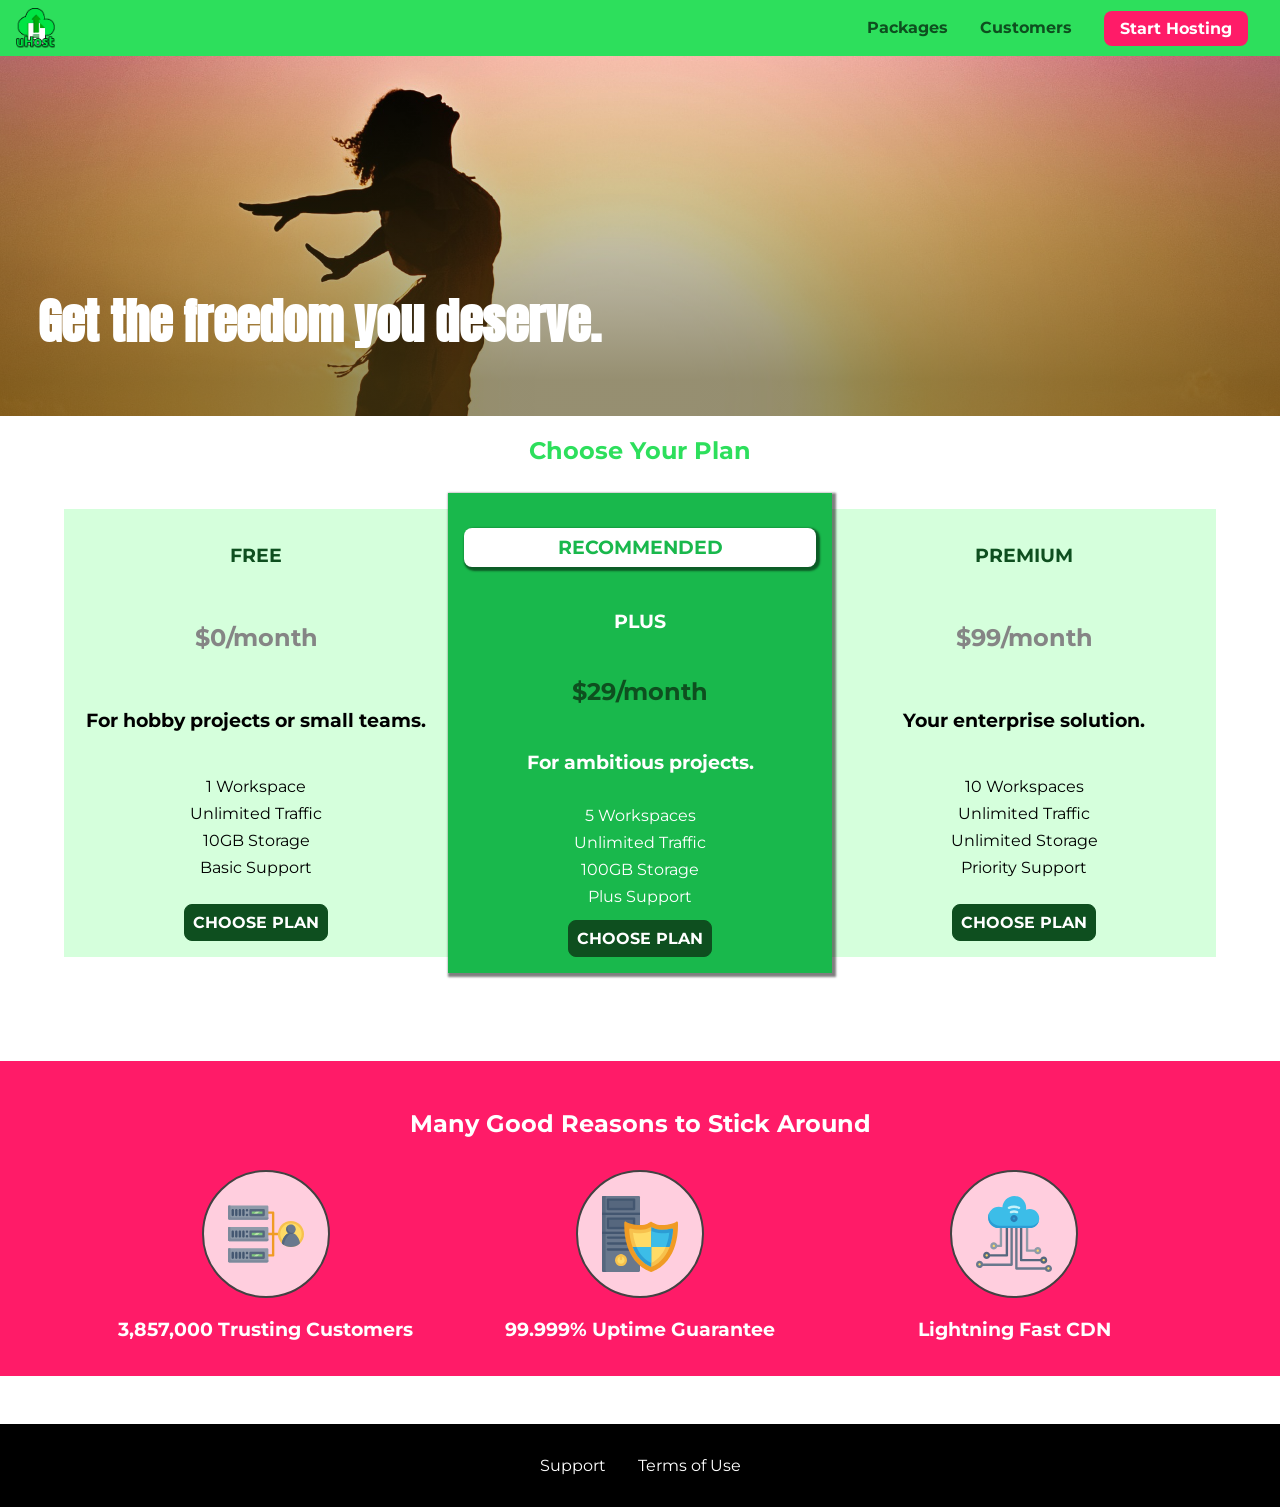
==== commit 3772a003: "added css grid" ====
--- a/shared.css
+++ b/shared.css
@@ -6,14 +6,25 @@
   box-sizing: border-box;
 }
 
+html {
+  height: 100%;
+}
+
 body {
   font-family: "Montserrat", sans-serif;
   margin: 0;
+  display: grid;
+  grid-template-rows: 3.5rem auto fit-content(8rem);
+  grid-template-areas: "header"
+                       "main"
+                       "footer";
+  /* padding-top: 3.5rem; */
+  height: 100%;
 }
 
 main {
-  min-height: calc(100vh - 3.5rem - 8rem);
-  margin-top: 3.5rem;
+  /* grid-row: 2 / 3; */
+  grid-area: main;
 }
 
 .backdrop {
@@ -34,12 +45,10 @@
   left: 0;
   background: #2ddf5c;
   padding: 0.5rem 1rem;
-  z-index: 1;
-}
-
-.main-header > div {
-  display: inline-block;
-  vertical-align: middle;
+  z-index: 60;
+  display: flex;
+  align-items: center;
+  justify-content: space-between;
 }
 
 .toggle-button {
@@ -68,14 +77,12 @@
   color: #0e4f1f;
   text-decoration: none;
   font-weight: bold;
+  /* width: 20px; */
+}
+
+.main-header__brand img {
   height: 2.5rem;
-  /* width: 20px; */
-  display: inline-block;
   vertical-align: middle;
-}
-
-.main-header__brand img {
-  height: 100%;
   /* width: 100%; */
 }
 
@@ -87,10 +94,10 @@
   margin: 0;
   padding: 0;
   list-style: none;
+  display: flex;
 }
 
 .main-nav__item {
-  display: inline-block;
   margin: 0 1rem;
 }
 
@@ -131,10 +138,7 @@
   }
 
   .main-nav {
-    display: inline-block;
-    text-align: right;
-    width: calc(100% - 44px);
-    vertical-align: middle;
+    display: flex;
   }
 }
 
@@ -142,18 +146,21 @@
   background: black;
   padding: 2rem;
   margin-top: 3rem;
+  /* grid-row: 3 / 4; */
+  grid-area: footer;
 }
 
 .main-footer__links {
   list-style: none;
   margin: 0;
   padding: 0;
-  text-align: center;
+  display: flex;
+  flex-direction: column;
+  align-items: center;
 }
 
 .main-footer__link {
-  display: block;
-  margin: 1rem 0;
+  margin: 0.5rem 0;
 }
 
 .main-footer__link a {
@@ -181,9 +188,12 @@
   width: 90%;
   height: 100%;
   list-style: none;
-  margin: 10% auto;
+  margin: 0 auto;
   padding: 0;
-  text-align: center;
+  display: flex;
+  flex-direction: column;
+  justify-content: center;
+  align-items: center;
 }
 
 .mobile-nav__item {
@@ -228,7 +238,11 @@
 
 @media (min-width: 40rem) {
   .main-footer__link {
-    display: inline-block;
     margin: 0 1rem;
   }
-}
+
+  .main-footer__links {
+    flex-direction: row;
+    justify-content: center;
+  }
+}
--- a/main.css
+++ b/main.css
@@ -89,21 +89,27 @@
 }
 
 @media (min-width: 40rem) {
-  .plan__list {
+  .plan__list { 
     width: 100%;
-    text-align: center;
+    display: flex;
+    justify-content: center;
+    align-items: center;
   }
 
   .plan {
-    display: inline-block;
     width: 30%;
-    vertical-align: middle;
     min-width: 13rem;
     max-width: 25rem;
+    display: flex;
+    flex-direction: column;
+    justify-content: space-between;
+    height: 28rem;
   }
 
   .plan--highlighted {
     box-shadow: 2px 2px 2px 2px rgba(0, 0, 0, 0.5);
+    height: 30rem;
+    z-index: 50;
   }
 }
 
@@ -144,10 +150,13 @@
 
 @media (min-width: 40rem) {
   .key-feature {
-    display: inline-block;
     width: 30%;
     max-width: 25rem;
-    vertical-align: top;
+  }
+
+  .key-feature__list {
+    display: flex;
+    justify-content: center;
   }
 }
 
